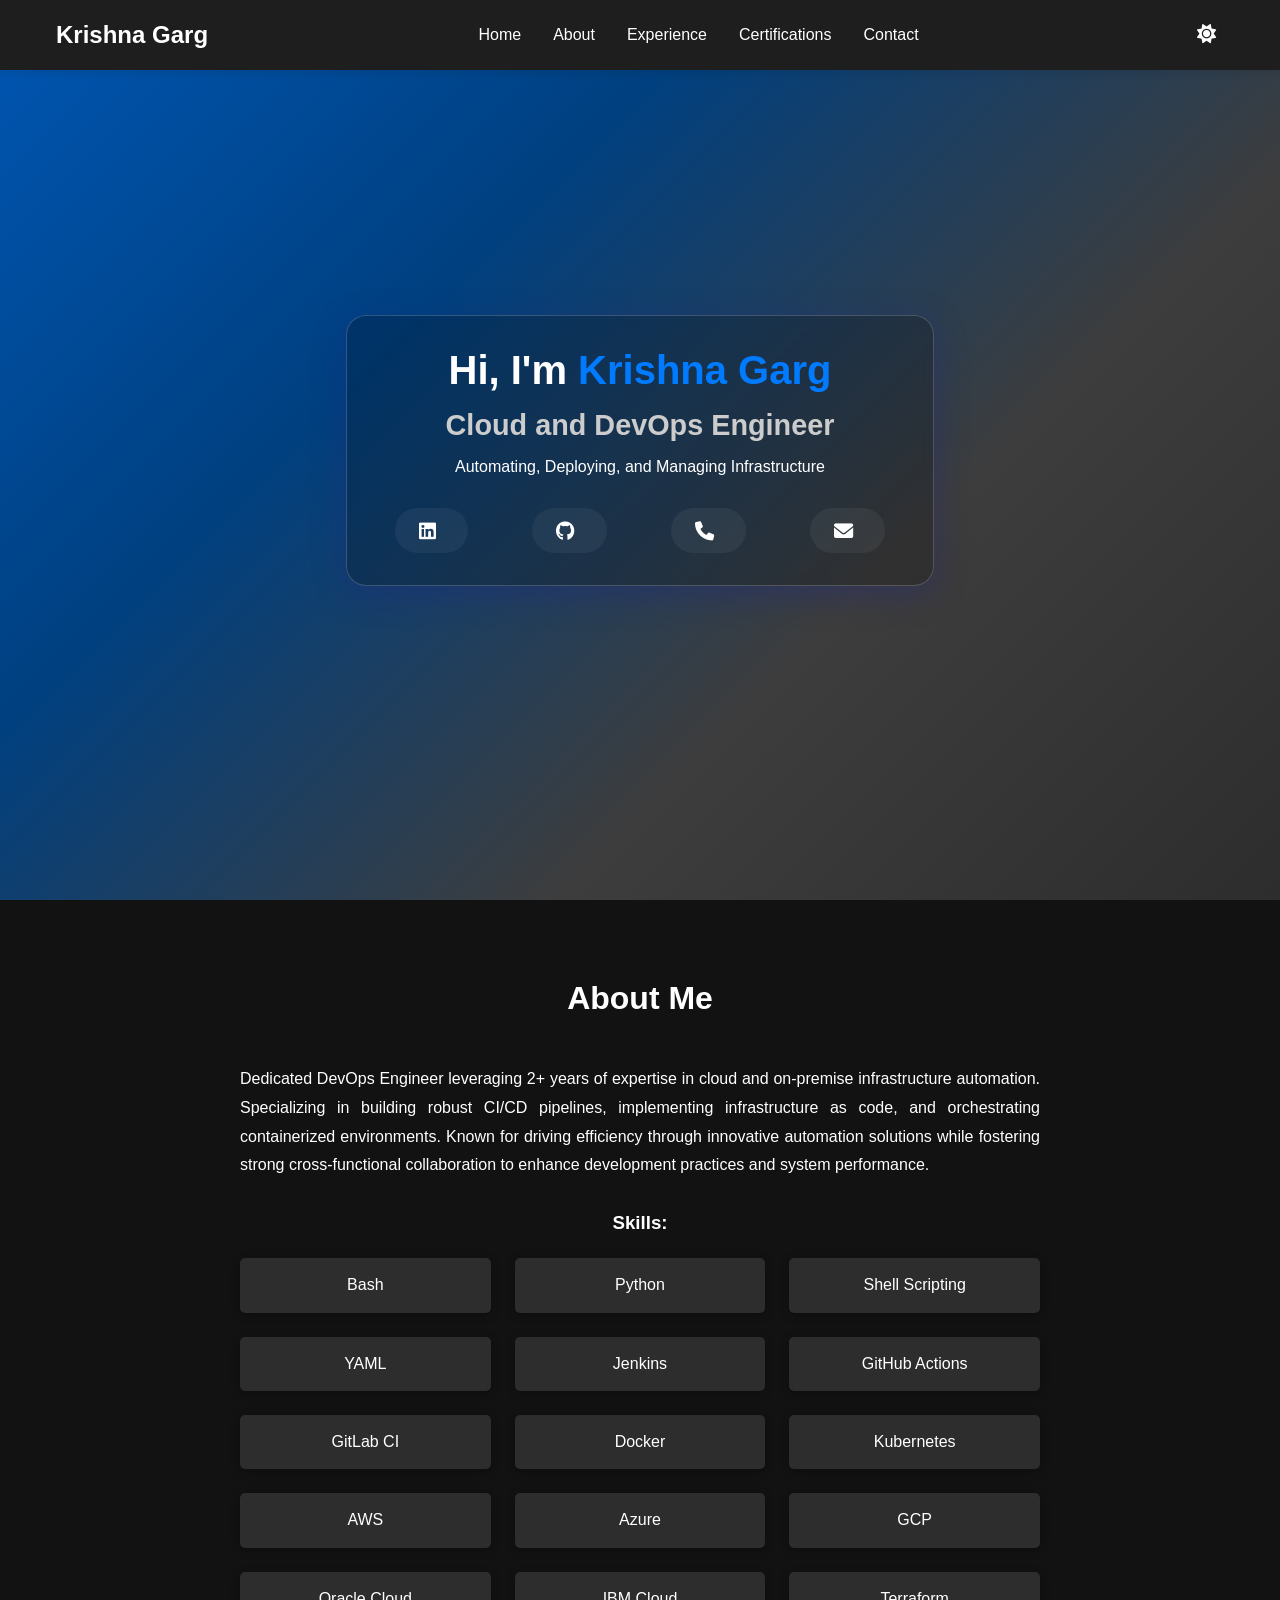
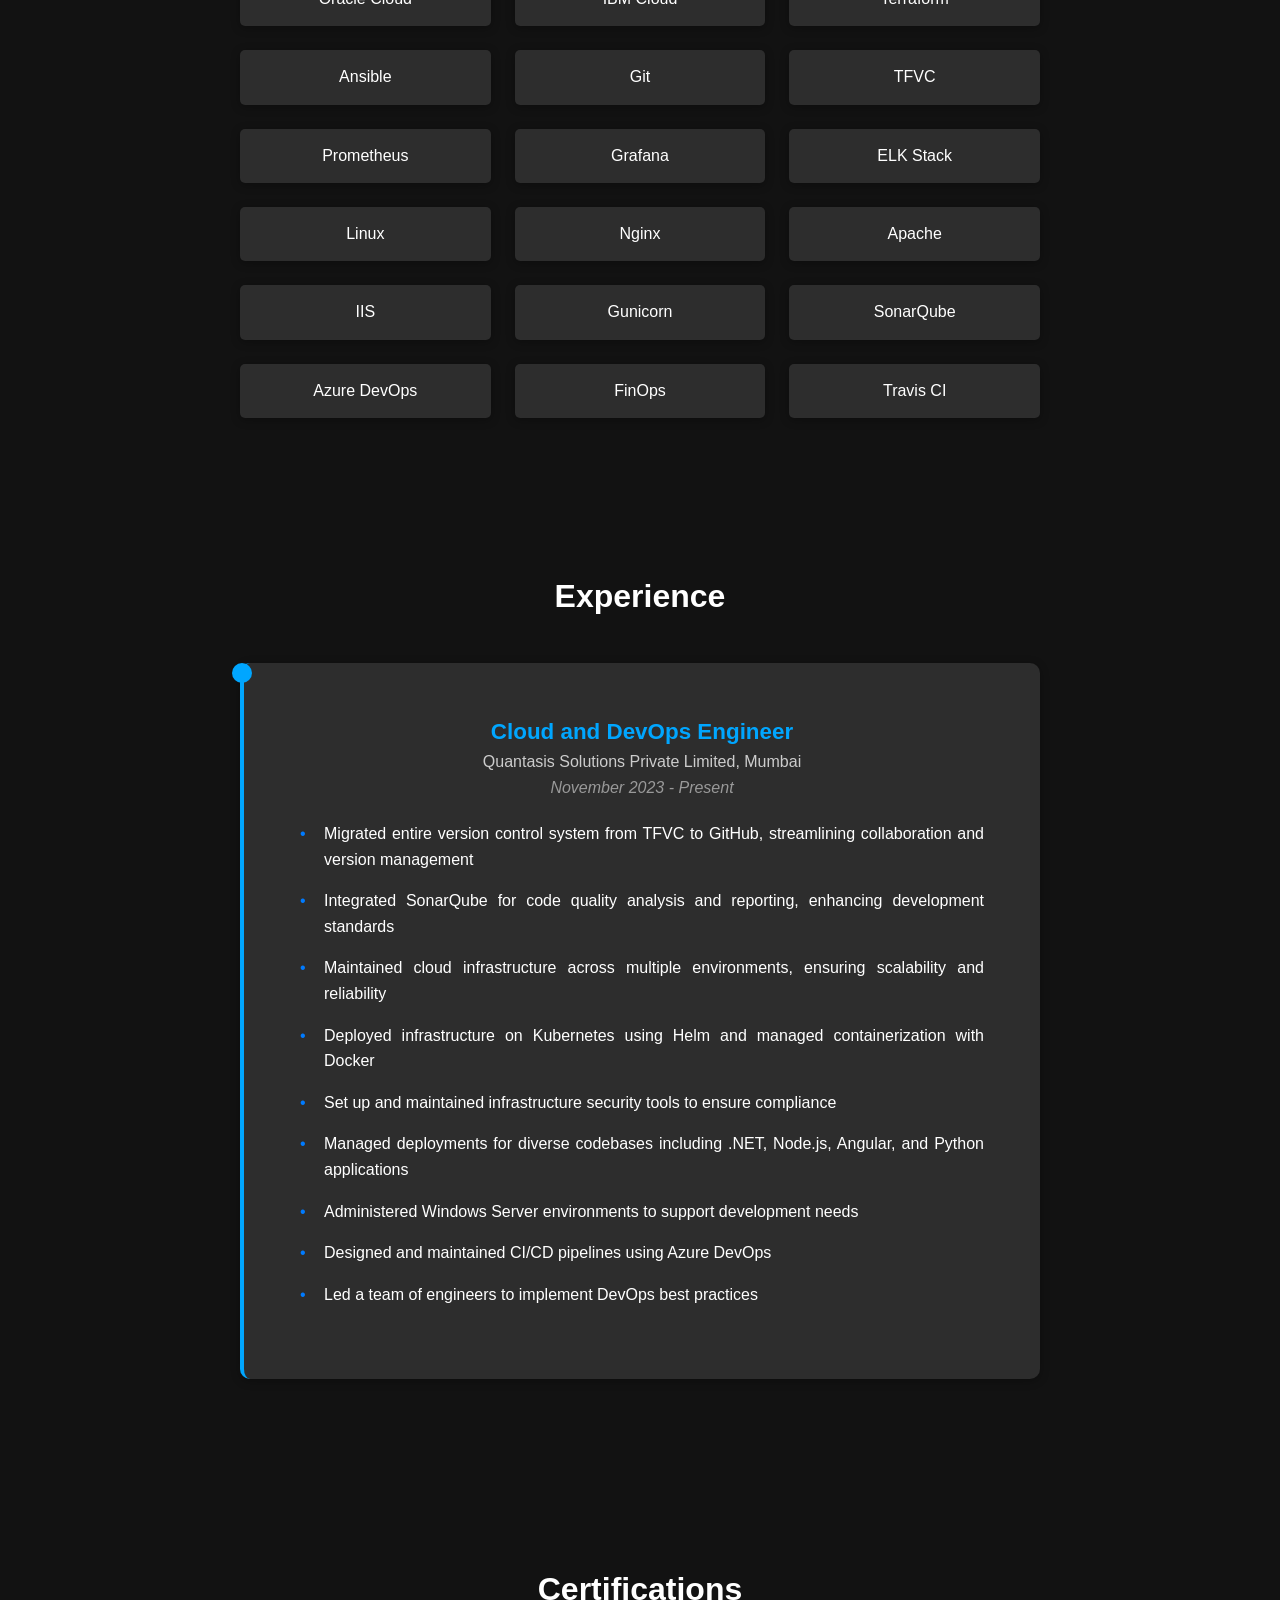
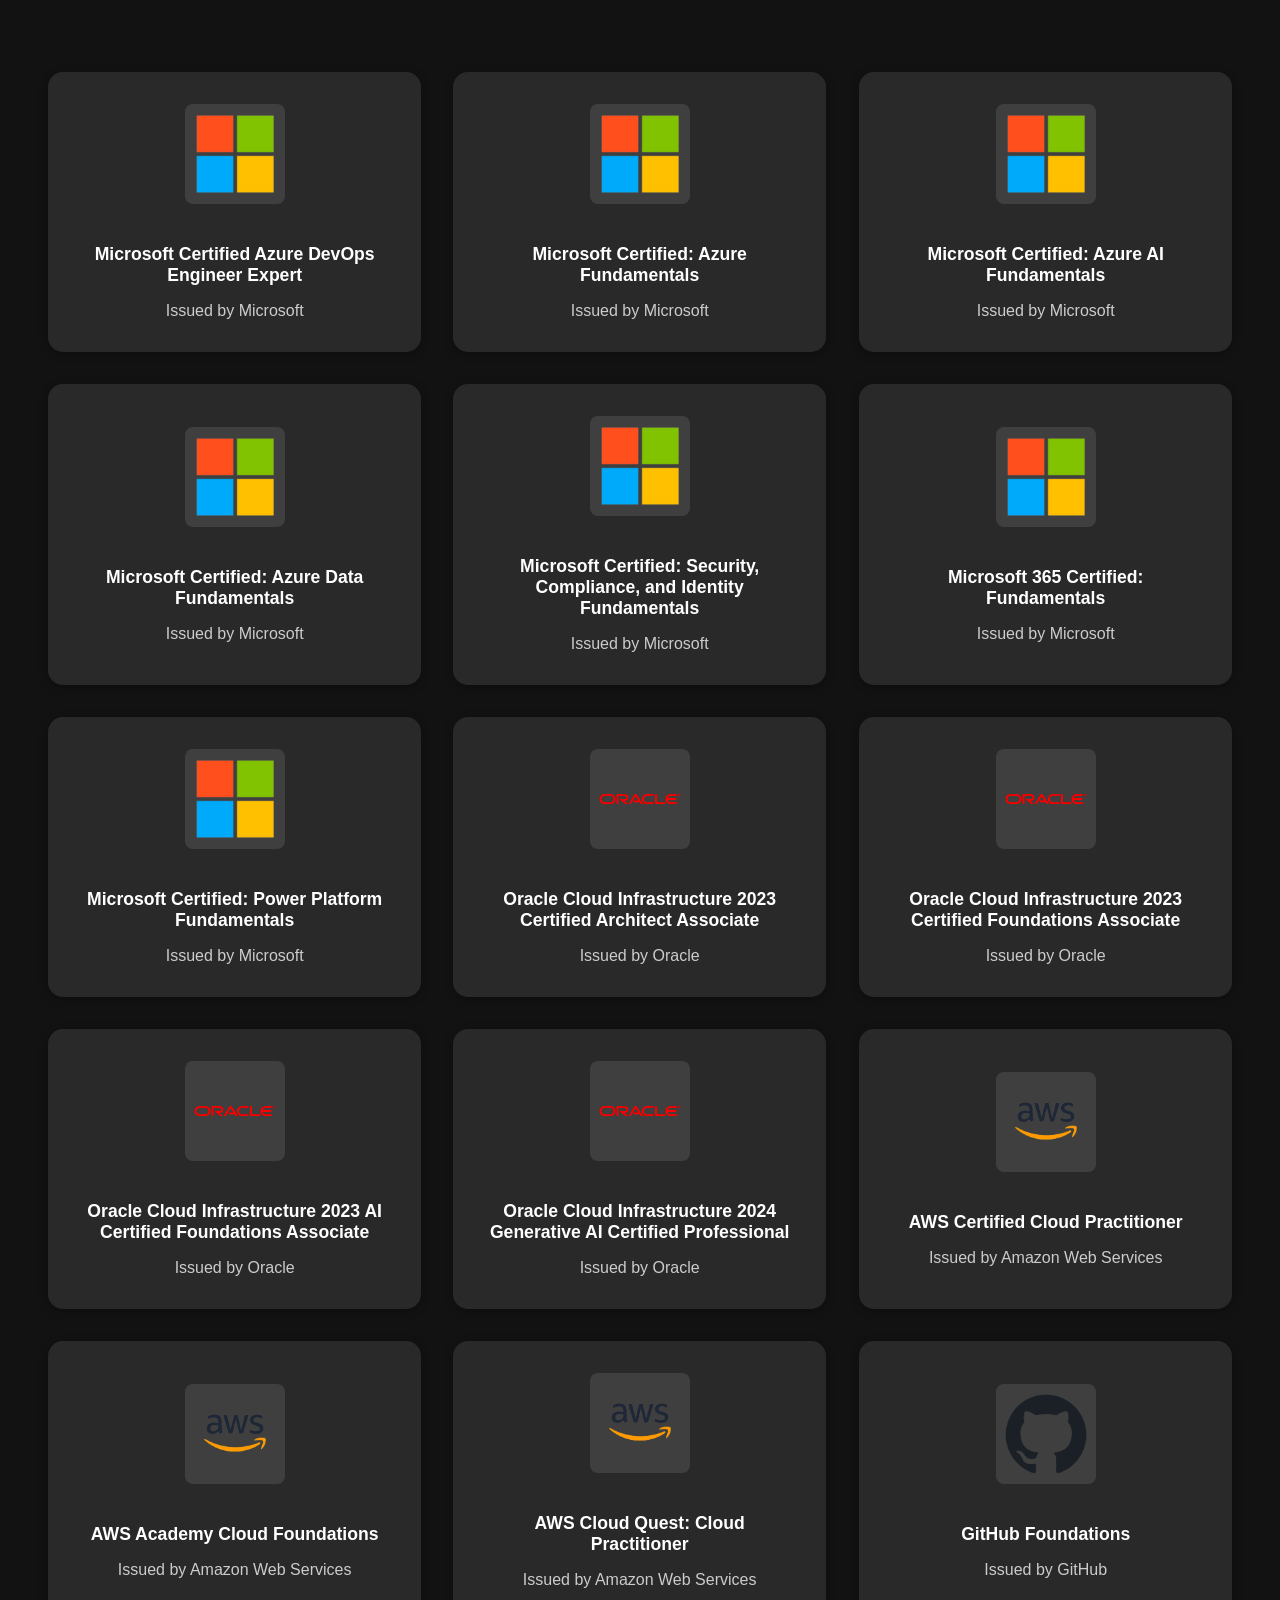
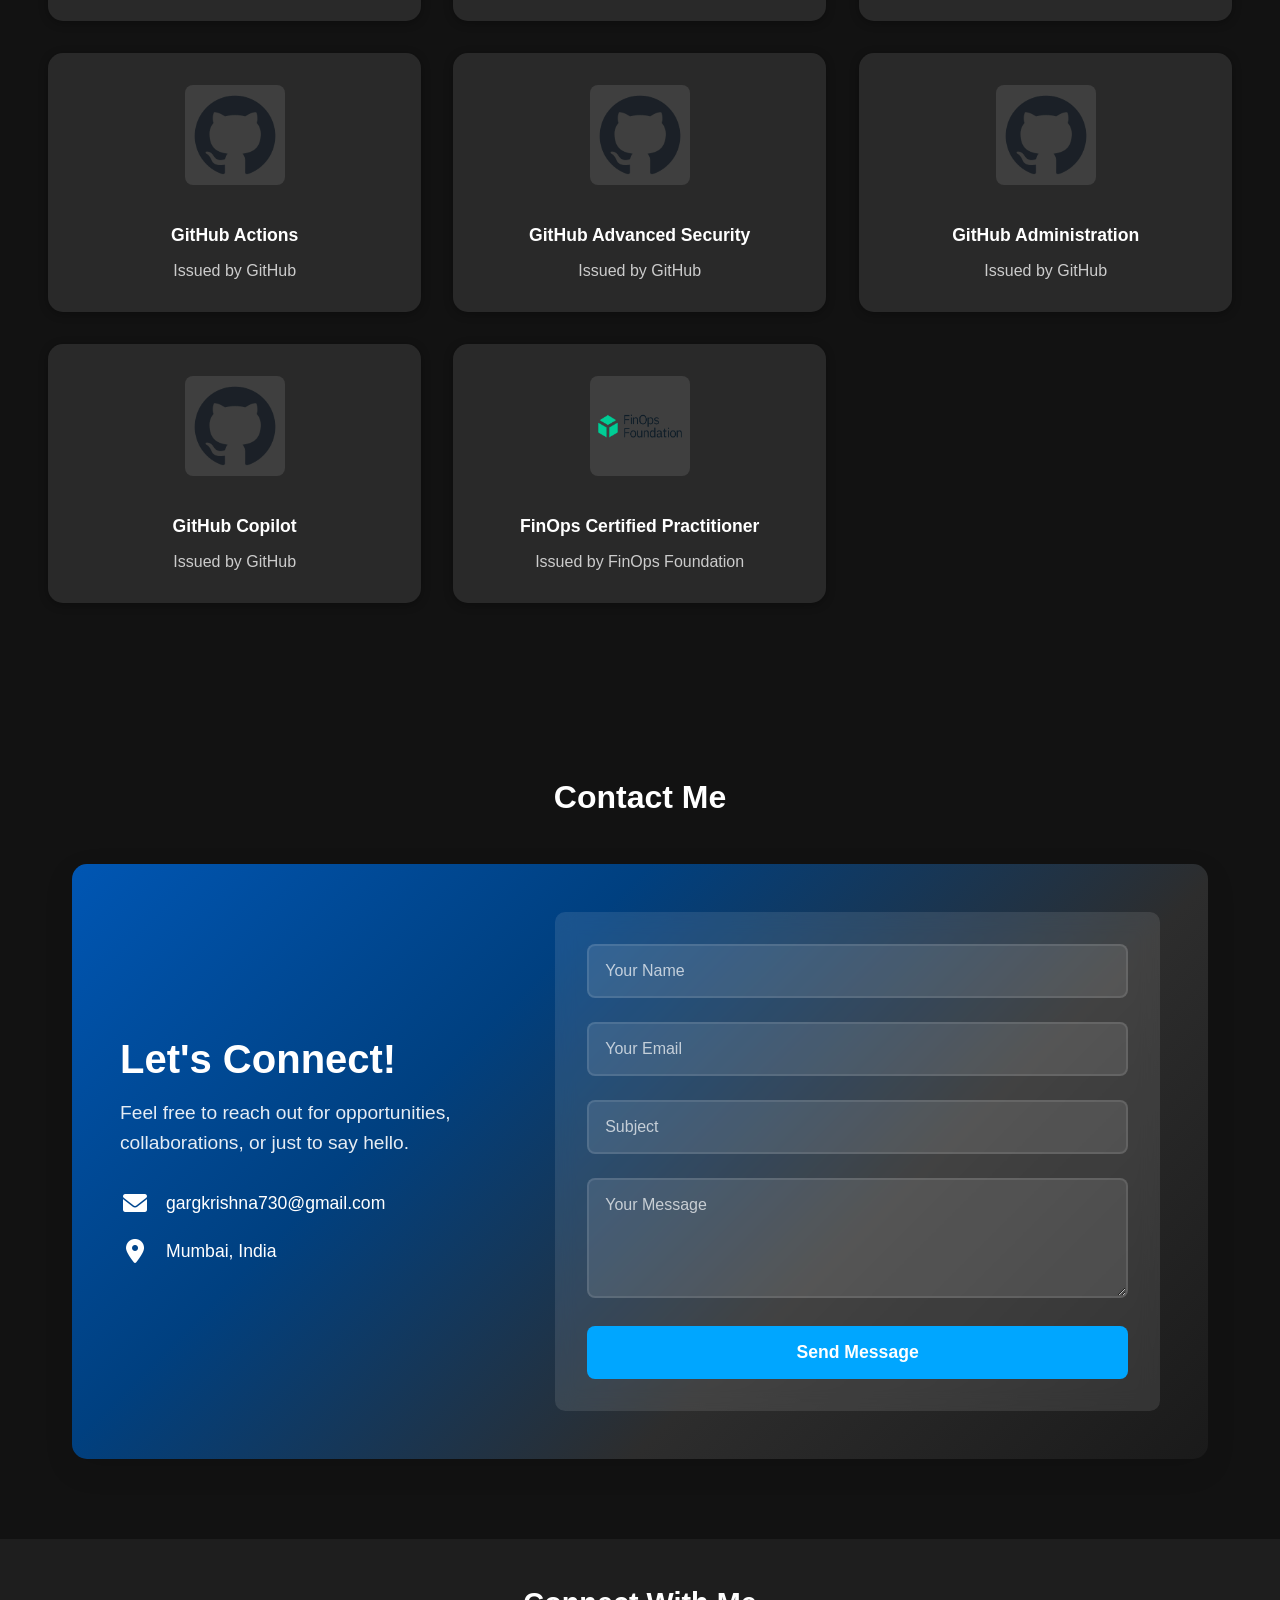
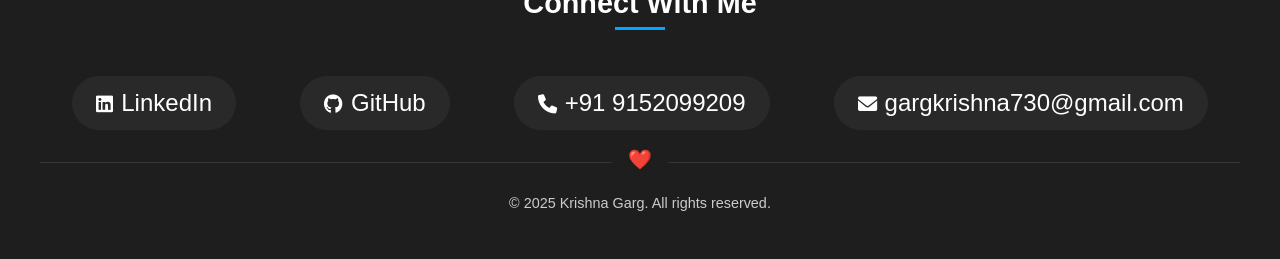
==== index.html @ 21ac375f "updating footer" ====
<!DOCTYPE html>
<html lang="en">
<head>
    <meta charset="UTF-8">
    <meta name="viewport" content="width=device-width, initial-scale=1.0">
    <title>Krishna Garg</title>
    
    <!-- Favicon -->
    <link rel="apple-touch-icon" sizes="180x180" href="./favicon/apple-touch-icon.png">
    <link rel="icon" type="image/png" sizes="32x32" href="./favicon/favicon-32x32.png">
    <link rel="icon" type="image/png" sizes="16x16" href="./favicon/favicon-16x16.png">
    <link rel="shortcut icon" type="image/x-icon" href="./favicon/favicon.ico">
    <link rel="manifest" href="./favicon/site.webmanifest">
    
    <link rel="stylesheet" href="styles.css">
    <link rel="stylesheet" href="https://cdnjs.cloudflare.com/ajax/libs/font-awesome/6.0.0/css/all.min.css">
</head>
<body>
    <div class="scroll-progress"></div>
    <!-- Navigation -->
    <nav>
        <div class="nav-content">
            <div class="logo">
                <a href="#">Krishna Garg</a>
            </div>
            <ul class="nav-links">
                <li><a href="#home">Home</a></li>
                <li><a href="#about">About</a></li>
                <li><a href="#experience">Experience</a></li>
                <li><a href="#certifications">Certifications</a></li>
                <li><a href="#contact">Contact</a></li>
            </ul>
            <div class="menu-btn">
                <i class="fas fa-bars"></i>
            </div>
            <div class="theme-switch">
                <i class="fas fa-moon"></i>
            </div>
        </div>
    </nav>

    <!-- Home Section -->
    <section id="home">
        <div class="home-content">
            <h1>Hi, I'm <span class="name">Krishna Garg</span></h1>
            <h2>Cloud and DevOps Engineer</h2>
            <p>Automating, Deploying, and Managing Infrastructure</p>
            <div class="social-links">
                <a href="https://linkedin.com/in/garg-krishna" target="_blank"><i class="fab fa-linkedin"></i></a>
                <a href="https://github.com/gargkrishna730" target="_blank"><i class="fab fa-github"></i></a>
                <a href="tel:+919152099209"><i class="fas fa-phone"></i></a>
                <a href="mailto:gargkrishna730@gmail.com"><i class="fas fa-envelope"></i></a>
            </div>
        </div>
    </section>

    <!-- About Section -->
    <section id="about">
        <h2 class="section-title">About Me</h2>
        <div class="about-content">
            <div class="about-text">
                <p class="text-justify">Dedicated DevOps Engineer leveraging 2+ years of expertise in cloud and on-premise infrastructure automation. Specializing in building robust CI/CD pipelines, implementing infrastructure as code, and orchestrating containerized environments. Known for driving efficiency through innovative automation solutions while fostering strong cross-functional collaboration to enhance development practices and system performance.</p>
                <div class="skills">
                    <h3 class="text-center">Skills:</h3>
                    <ul class="skills-list">
                        <li>Bash</li>
                        <li>Python</li>
                        <li>Shell Scripting</li>
                        <li>YAML</li>
                        <li>Jenkins</li>
                        <li>GitHub Actions</li>
                        <li>GitLab CI</li>
                        <li>Docker</li>
                        <li>Kubernetes</li>
                        <li>AWS</li>
                        <li>Azure</li>
                        <li>GCP</li>
                        <li>Oracle Cloud</li>
                        <li>IBM Cloud</li>
                        <li>Terraform</li>
                        <li>Ansible</li>
                        <li>Git</li>
                        <li>TFVC</li>
                        <li>Prometheus</li>
                        <li>Grafana</li>
                        <li>ELK Stack</li>
                        <li>Linux</li>
                        <li>Nginx</li>
                        <li>Apache</li>
                        <li>IIS</li>
                        <li>Gunicorn</li>
                        <li>SonarQube</li>
                        <li>Azure DevOps</li>
                        <li>FinOps</li>
                        <li>Travis CI</li>
                        
                    </ul>
                </div>
            </div>
        </div>
    </section>

    <!-- Experience Section -->
    <section id="experience">
        <h2 class="section-title">Experience</h2>
        <div class="timeline">
            <div class="timeline-item">
                <div class="timeline-content">
                    <h3 class="text-center">Cloud and DevOps Engineer</h3>
                    <h4 class="text-center">Quantasis Solutions Private Limited, Mumbai</h4>
                    <p class="date text-center">November 2023 - Present</p>
                    <ul class="experience-list">
                        <li>Migrated entire version control system from TFVC to GitHub, streamlining collaboration and version management</li>
                        <li>Integrated SonarQube for code quality analysis and reporting, enhancing development standards</li>
                        <li>Maintained cloud infrastructure across multiple environments, ensuring scalability and reliability</li>
                        <li>Deployed infrastructure on Kubernetes using Helm and managed containerization with Docker</li>
                        <li>Set up and maintained infrastructure security tools to ensure compliance</li>
                        <li>Managed deployments for diverse codebases including .NET, Node.js, Angular, and Python applications</li>
                        <li>Administered Windows Server environments to support development needs</li>
                        <li>Designed and maintained CI/CD pipelines using Azure DevOps</li>
                        <li>Led a team of engineers to implement DevOps best practices</li>
                    </ul>
                </div>
            </div>
        </div>
    </section>

    <!-- Certifications Section -->
    <section id="certifications">
        <h2 class="section-title">Certifications</h2>
        <div class="cert-container">
            <!-- Microsoft Certifications -->
            <a href="https://drive.google.com/file/d/1NptO0GB09qyLZYh_hKoOWxf6fplnNYNj/view?usp=sharing" target="_blank" class="cert-item">
                <img src="./images/microsoft-logo.png" alt="Microsoft Logo" class="cert-logo">
                <h3>Microsoft Certified Azure DevOps Engineer Expert</h3>
                <p>Issued by Microsoft</p>
            </a>
            <a href="https://www.credly.com/badges/77a09763-b0c9-40aa-be24-e893d8cc68aa/public_url" target="_blank" class="cert-item">
                <img src="./images/microsoft-logo.png" alt="Microsoft Logo" class="cert-logo">
                <h3>Microsoft Certified: Azure Fundamentals</h3>
                <p>Issued by Microsoft</p>
            </a>
            <a href="https://www.credly.com/badges/caaff7e7-5046-4904-a303-232dc2d4a19f/public_url" target="_blank" class="cert-item">
                <img src="./images/microsoft-logo.png" alt="Microsoft Logo" class="cert-logo">
                <h3>Microsoft Certified: Azure AI Fundamentals</h3>
                <p>Issued by Microsoft</p>
            </a>
            <a href="https://www.credly.com/badges/be298883-9ad0-4e0f-b269-a9f54c9c3e36/public_url" target="_blank" class="cert-item">
                <img src="./images/microsoft-logo.png" alt="Microsoft Logo" class="cert-logo">
                <h3>Microsoft Certified: Azure Data Fundamentals</h3>
                <p>Issued by Microsoft</p>
            </a>
            <a href="https://www.credly.com/badges/85f77256-5e71-4823-86b1-52a05abaa6aa/public_url" target="_blank" class="cert-item">
                <img src="./images/microsoft-logo.png" alt="Microsoft Logo" class="cert-logo">
                <h3>Microsoft Certified: Security, Compliance, and Identity Fundamentals</h3>
                <p>Issued by Microsoft</p>
            </a>
            <a href="https://www.credly.com/badges/6822f07f-a56e-4c41-accb-53318468a6d2/public_url" target="_blank" class="cert-item">
                <img src="./images/microsoft-logo.png" alt="Microsoft Logo" class="cert-logo">
                <h3>Microsoft 365 Certified: Fundamentals</h3>
                <p>Issued by Microsoft</p>
            </a>
            <a href="https://learn.microsoft.com/api/credentials/share/en-us/KrishnaGarg-3969/7DA53710687A965D?sharingId=4748350FB407C6F5" target="_blank" class="cert-item">
                <img src="./images/microsoft-logo.png" alt="Microsoft Logo" class="cert-logo">
                <h3>Microsoft Certified: Power Platform Fundamentals</h3>
                <p>Issued by Microsoft</p>
            </a>

            <!-- Oracle Certifications -->
            <a href="https://catalog-education.oracle.com/ords/certview/sharebadge?id=64135B3984A7307D8586A3094D31B0E7AAA00054790B3A39A479245489781888" target="_blank" class="cert-item">
                <img src="./images/oracle-logo.png" alt="Oracle Logo" class="cert-logo">
                <h3>Oracle Cloud Infrastructure 2023 Certified Architect Associate</h3>
                <p>Issued by Oracle</p>
            </a>
            <a href="hhttps://catalog-education.oracle.com/ords/certview/sharebadge?id=AF6B06DE6E701CF33187C1D41175995D91FB3B925B7D7A7716AA8984DF4DB11A" target="_blank" class="cert-item">
                <img src="./images/oracle-logo.png" alt="Oracle Logo" class="cert-logo">
                <h3>Oracle Cloud Infrastructure 2023 Certified Foundations Associate</h3>
                <p>Issued by Oracle</p>
            </a>
            <a href="https://catalog-education.oracle.com/ords/certview/sharebadge?id=44D43A8986CFE07D5258C830AC1A25105C4EE41C20478E701E663D3F2AF7386F" target="_blank" class="cert-item">
                <img src="./images/oracle-logo.png" alt="Oracle Logo" class="cert-logo">
                <h3>Oracle Cloud Infrastructure 2023 AI Certified Foundations Associate</h3>
                <p>Issued by Oracle</p>
            </a>
            <a href="https://catalog-education.oracle.com/ords/certview/sharebadge?id=64135B3984A7307D8586A3094D31B0E7671990878998E537F6ED24957E8386F7" target="_blank" class="cert-item">
                <img src="./images/oracle-logo.png" alt="Oracle Logo" class="cert-logo">
                <h3>Oracle Cloud Infrastructure 2024 Generative AI Certified Professional</h3>
                <p>Issued by Oracle</p>
            </a>

            <!-- AWS Certifications -->
            <a href="https://www.credly.com/badges/096d8c4e-bb64-4f73-a80b-c9ae162f3c6c/public_url" target="_blank" class="cert-item">
                <img src="./images/aws-logo.png" alt="AWS Logo" class="cert-logo">
                <h3>AWS Certified Cloud Practitioner</h3>
                <p>Issued by Amazon Web Services</p>
            </a>
            <a href="https://www.credly.com/badges/8b91273c-3a26-4505-b77b-71aa980fd67c/public_url" target="_blank" class="cert-item">
                <img src="./images/aws-logo.png" alt="AWS Logo" class="cert-logo">
                <h3>AWS Academy Cloud Foundations</h3>
                <p>Issued by Amazon Web Services</p>
            </a>
            <a href="https://www.credly.com/badges/bf63a349-8ca6-44eb-bd2a-3c6334864e8a/public_url" target="_blank" class="cert-item">
                <img src="./images/aws-logo.png" alt="AWS Logo" class="cert-logo">
                <h3>AWS Cloud Quest: Cloud Practitioner</h3>
                <p>Issued by Amazon Web Services</p>
            </a>

            <!-- GitHub Certifications -->
            <a href="https://www.credly.com/badges/a3770298-fdc1-4658-af0e-76322027ee7e/public_url" target="_blank" class="cert-item">
                <img src="./images/github-logo.png" alt="GitHub Logo" class="cert-logo">
                <h3>GitHub Foundations</h3>
                <p>Issued by GitHub</p>
            </a>
            <a href="https://www.credly.com/badges/eb55ed3e-ce23-4b08-8880-0e378a79d1ad/public_url" target="_blank" class="cert-item">
                <img src="./images/github-logo.png" alt="GitHub Logo" class="cert-logo">
                <h3>GitHub Actions</h3>
                <p>Issued by GitHub</p>
            </a>
            <a href="https://www.credly.com/badges/c8a07594-e579-4fe0-9761-aa0c34c0a298/public_url" target="_blank" class="cert-item">
                <img src="./images/github-logo.png" alt="GitHub Logo" class="cert-logo">
                <h3>GitHub Advanced Security</h3>
                <p>Issued by GitHub</p>
            </a>
            <a href="https://www.credly.com/badges/0e69fcc5-59eb-406f-96a9-2c9e663ce104/public_url" target="_blank" class="cert-item">
                <img src="./images/github-logo.png" alt="GitHub Logo" class="cert-logo">
                <h3>GitHub Administration</h3>
                <p>Issued by GitHub</p>
            </a>
            <a href="https://www.credly.com/badges/5965937e-188b-4929-8658-6fb6f6daabb7/public_url" target="_blank" class="cert-item">
                <img src="./images/github-logo.png" alt="GitHub Logo" class="cert-logo">
                <h3>GitHub Copilot</h3>
                <p>Issued by GitHub</p>
            </a>

            <!-- FinOps Certification -->
            <a href="https://www.credly.com/badges/f1438f6b-9e35-4321-af5e-00a8997a03ed/public_url" target="_blank" class="cert-item">
                <img src="./images/finops-logo.png" alt="FinOps Logo" class="cert-logo">
                <h3>FinOps Certified Practitioner</h3>
                <p>Issued by FinOps Foundation</p>
            </a>
        </div>
    </section>

    <!-- Contact Section -->
    <section id="contact">
        <h2 class="section-title">Contact Me</h2>
        <div class="contact-container">
            <div class="contact-content">
                <div class="contact-info">
                    <h2>Let's Connect!</h2>
                    <p>Feel free to reach out for opportunities, collaborations, or just to say hello.</p>
                    <div class="contact-details">
                        <div class="contact-item">
                            <i class="fas fa-envelope"></i>
                            <a href="mailto:gargkrishna730@gmail.com">gargkrishna730@gmail.com</a>
                        </div>
                        <div class="contact-item">
                            <i class="fas fa-map-marker-alt"></i>
                            <a href="https://www.google.com/maps/place/Mumbai,+Maharashtra" target="_blank">Mumbai, India</a>
                        </div>
                    </div>
                </div>
                <form class="contact-form" action="https://formsubmit.co/gargkrishna730@gmail.com" method="POST">
                    <div class="form-group">
                        <input type="text" name="name" placeholder="Your Name" required>
                    </div>
                    <div class="form-group">
                        <input type="email" name="email" placeholder="Your Email" required>
                    </div>
                    <div class="form-group">
                        <input type="text" name="subject" placeholder="Subject" required>
                    </div>
                    <div class="form-group">
                        <textarea name="message" placeholder="Your Message" required></textarea>
                    </div>
                    <button type="submit" class="submit-btn">Send Message</button>
                </form>
            </div>
        </div>
    </section>

    <footer>
        <div class="footer-content">
            <div class="footer-social">
                <h3>Connect With Me</h3>
                <div class="social-links">
                    <a href="https://linkedin.com/in/garg-krishna" target="_blank"><i class="fab fa-linkedin"></i> LinkedIn</a>
                    <a href="https://github.com/gargkrishna730" target="_blank"><i class="fab fa-github"></i> GitHub</a>
                    <a href="tel:+919152099209"><i class="fas fa-phone"></i> +91 9152099209</a>
                    <a href="mailto:gargkrishna730@gmail.com"><i class="fas fa-envelope"></i> gargkrishna730@gmail.com</a>
                </div>
            </div>
            <p class="copyright">&copy; 2025 Krishna Garg. All rights reserved.</p>
        </div>
    </footer>

    <script src="script.js"></script>
</body>
</html>
---- styles.css ----
/* General Styles */
* {
    margin: 0;
    padding: 0;
    box-sizing: border-box;
    font-family: 'Arial', sans-serif;
    transition: background-color 0.3s ease, color 0.3s ease;
}

html {
    scroll-behavior: smooth;
}

body {
    background-color: var(--bg-primary);
    color: var(--text-primary);
    transition: var(--transition);
}

/* Navigation */
nav {
    position: fixed;
    width: 100%;
    background: var(--bg-secondary);
    box-shadow: 0 2px 10px rgba(0, 0, 0, 0.1);
    z-index: 999;
}

.nav-content {
    max-width: 1200px;
    margin: auto;
    padding: 1rem;
    display: flex;
    align-items: center;
    justify-content: space-between;
}

.logo a {
    font-size: 1.5rem;
    text-decoration: none;
    color: var(--text-primary);
    font-weight: bold;
}

.nav-links {
    display: flex;
    list-style: none;
}

.nav-links li a {
    text-decoration: none;
    color: var(--text-primary);
    padding: 0.5rem 1rem;
    transition: color 0.3s;
}

.nav-links li a:hover {
    color: #007bff;
}

.menu-btn {
    display: none;
    cursor: pointer;
    font-size: 1.5rem;
    margin-left: auto;
    margin-right: 1rem;
    color: var(--text-primary);
}

/* Home Section */
#home {
    height: 100vh;
    display: flex;
    align-items: center;
    justify-content: center;
    text-align: center;
    padding: 2rem;
    background: var(--gradient-1);
    background-size: 400% 400%;
    animation: gradientBG 15s ease infinite;
    position: relative;
}

.home-content {
    backdrop-filter: blur(5px);
    padding: 2rem;
    border-radius: 20px;
    background: rgba(255, 255, 255, 0.1);
    box-shadow: 0 8px 32px 0 rgba(31, 38, 135, 0.37);
    border: 1px solid rgba(255, 255, 255, 0.18);
}

.home-content h1 {
    font-size: 2.5rem;
    margin-bottom: 1rem;
}

.name {
    color: #007bff;
}

.home-content h2 {
    font-size: 1.8rem;
    margin-bottom: 1rem;
    color: #666;
}

.social-links {
    margin-top: 2rem;
}

.social-links a {
    color: #333;
    font-size: 1.5rem;
    margin: 0 1rem;
    transition: color 0.3s;
}

.social-links a:hover {
    color: #007bff;
}

/* Section Styles */
section {
    padding: 5rem 2rem;
}

.section-title {
    text-align: center;
    font-size: 2rem;
    margin-bottom: 3rem;
    color: #333;
}

/* About Section */
.about-content {
    max-width: 800px;
    margin: auto;
}

.about-text p {
    text-align: justify;
    line-height: 1.8;
    margin-bottom: 2rem;
}

.skills ul {
    list-style: none;
    display: grid;
    grid-template-columns: repeat(auto-fit, minmax(250px, 1fr));
    gap: 1.5rem;
    margin-top: 1.5rem;
}

.skills li {
    background: var(--card-bg);
    padding: 1rem;
    border-radius: 5px;
    box-shadow: 0 2px 10px var(--card-shadow);
    text-align: center;
    line-height: 1.4;
    position: relative;
    overflow: hidden;
    transition: all 0.3s ease;
    color: var(--text-primary);
}

.skills li:before {
    content: '';
    position: absolute;
    top: 0;
    left: -100%;
    width: 100%;
    height: 100%;
    background: linear-gradient(
        120deg,
        transparent,
        rgba(255, 255, 255, 0.6),
        transparent
    );
    transition: 0.5s;
}

.skills li:hover:before {
    left: 100%;
}

.skills li:hover {
    transform: translateY(-5px) scale(1.05);
    background: linear-gradient(135deg, #f5f7fa 0%, #c3cfe2 100%);
}

/* Experience Section */
.timeline {
    max-width: 800px;
    margin: auto;
}

.timeline-item {
    background: var(--card-bg);
    padding: 2rem;
    border-radius: 10px;
    margin-bottom: 2rem;
    box-shadow: 0 2px 10px var(--card-shadow);
    border-left: 4px solid #007bff;
    position: relative;
}

.timeline-item:before {
    content: '';
    position: absolute;
    left: -12px;
    top: 0;
    width: 20px;
    height: 20px;
    border-radius: 50%;
    background: #007bff;
    animation: pulse 2s infinite;
}

.timeline-content {
    padding: 1.5rem;
}

.timeline-content h3 {
    color: var(--accent-color);
    margin-bottom: 0.5rem;
    font-size: 1.4rem;
}

.timeline-content h4 {
    color: var(--text-secondary);
    margin-bottom: 0.5rem;
    font-weight: normal;
}

.timeline-content .date {
    color: #888;
    margin-bottom: 1.5rem;
    font-style: italic;
}

.timeline-content ul {
    list-style: none;
    padding-left: 0;
}

.timeline-content li {
    margin-bottom: 1rem;
    padding-left: 1.5rem;
    position: relative;
    text-align: justify;
    line-height: 1.6;
}

.timeline-content li:before {
    content: "•";
    position: absolute;
    left: 0;
    color: #007bff;
}

/* Certifications Section */
.cert-container {
    display: grid;
    grid-template-columns: repeat(auto-fit, minmax(320px, 1fr));
    gap: 2rem;
    padding: 1rem;
    max-width: 1400px;
    margin: 0 auto;
}

.cert-item {
    background: var(--card-bg);
    padding: 2rem;
    border-radius: 15px;
    text-align: center;
    box-shadow: 0 2px 10px var(--card-shadow);
    transition: transform 0.3s, box-shadow 0.3s;
    height: 100%;
    display: flex;
    flex-direction: column;
    align-items: center;
    justify-content: center;
    gap: 1rem;
    text-decoration: none;
}

.cert-item i {
    font-size: 2.5rem;
    color: var(--accent-color);
    margin-bottom: 1rem;
}

.cert-item h3 {
    color: var(--text-primary);
    text-align: center;
    font-size: 1.1rem;
    margin: 0;
    text-decoration: none;
}

.cert-item p {
    color: var(--text-secondary);
    text-align: center;
    margin: 0;
    text-decoration: none;
}

/* Footer */
footer {
    background: var(--bg-secondary);
    padding: 3rem 1rem;
    position: relative;
    overflow: hidden;
}

.footer-content {
    max-width: 1200px;
    margin: 0 auto;
    text-align: center;
}

.footer-social {
    margin-bottom: 2rem;
}

.footer-social h3 {
    font-size: 1.8rem;
    margin-bottom: 1.5rem;
    color: var(--text-primary);
    position: relative;
    display: inline-block;
}

.footer-social h3:after {
    content: '';
    position: absolute;
    bottom: -10px;
    left: 50%;
    transform: translateX(-50%);
    width: 50px;
    height: 3px;
    background: var(--accent-color);
    transition: width 0.3s ease;
}

.footer-social:hover h3:after {
    width: 100px;
}

.social-links {
    display: flex;
    justify-content: center;
    gap: 2rem;
    flex-wrap: wrap;
}

.social-links a {
    display: flex;
    align-items: center;
    padding: 0.8rem 1.5rem;
    background: rgba(0, 123, 255, 0.1);
    border-radius: 30px;
    text-decoration: none;
    color: var(--text-primary);
    transition: all 0.3s ease;
    position: relative;
    overflow: hidden;
}

.social-links a i {
    margin-right: 8px;
    font-size: 1.2rem;
}

.social-links a:before {
    content: '';
    position: absolute;
    top: 0;
    left: -100%;
    width: 100%;
    height: 100%;
    background: linear-gradient(
        120deg,
        transparent,
        rgba(255, 255, 255, 0.2),
        transparent
    );
    transition: 0.5s;
}

.social-links a:hover:before {
    left: 100%;
}

.social-links a:hover {
    background: var(--accent-color);
    color: white;
    transform: translateY(-3px);
    box-shadow: 0 5px 15px rgba(0, 123, 255, 0.3);
}

.copyright {
    margin-top: 2rem;
    padding-top: 2rem;
    border-top: 1px solid rgba(255, 255, 255, 0.1);
    color: var(--text-secondary);
    font-size: 0.9rem;
    position: relative;
}

.copyright:before {
    content: '❤️';
    position: absolute;
    top: -15px;
    left: 50%;
    transform: translateX(-50%);
    background: var(--bg-secondary);
    padding: 0 1rem;
    font-size: 1.2rem;
    animation: pulse 2s infinite;
}

/* Pulse Animation */
@keyframes pulse {
    0% {
        transform: translateX(-50%) scale(1);
    }
    50% {
        transform: translateX(-50%) scale(1.1);
    }
    100% {
        transform: translateX(-50%) scale(1);
    }
}

/* Mobile Responsive Adjustments */
@media screen and (max-width: 768px) {
    .social-links {
        gap: 1rem;
    }

    .social-links a {
        padding: 0.6rem 1rem;
        font-size: 0.9rem;
    }

    .footer-social h3 {
        font-size: 1.5rem;
    }

    .copyright {
        font-size: 0.8rem;
    }
}

/* Dark Theme Specific Styles */
[data-theme="dark"] .social-links a {
    background: rgba(255, 255, 255, 0.05);
}

[data-theme="dark"] .social-links a:hover {
    background: var(--accent-color);
}

[data-theme="dark"] .footer-social h3:after {
    background: var(--accent-color);
}

/* Contact Section Styles */
.contact-container {
    max-width: 1200px;
    margin: 0 auto;
    padding: 0 2rem;
}

.contact-content {
    background: var(--gradient-2);
    background-size: 400% 400%;
    animation: gradientBG 15s ease infinite;
    border-radius: 15px;
    padding: 3rem;
    color: white;
    box-shadow: 0 10px 30px rgba(0, 0, 0, 0.1);
    display: grid;
    grid-template-columns: 1fr 1.5fr;
    gap: 2rem;
    align-items: center;
}

.contact-info {
    text-align: left;
}

.contact-info h2 {
    font-size: 2.5rem;
    margin-bottom: 1rem;
    color: white;
}

.contact-info p {
    font-size: 1.2rem;
    margin-bottom: 2rem;
    color: rgba(255, 255, 255, 0.9);
    line-height: 1.6;
}

.contact-details {
    margin-top: 2rem;
}

.contact-item {
    display: flex;
    align-items: center;
    margin-bottom: 1.5rem;
    gap: 1rem;
}

.contact-item i {
    font-size: 1.5rem;
    color: white;
    min-width: 30px;
    text-align: center;
}

.contact-item a {
    font-size: 1.1rem;
    color: white;
    text-decoration: none;
    transition: all 0.3s ease;
}

.contact-item a:hover {
    color: rgba(255, 255, 255, 0.8);
    text-decoration: underline;
}

.contact-item p {
    display: none;
}

/* Contact Form Styles */
.contact-form {
    background: rgba(255, 255, 255, 0.1);
    padding: 2rem;
    border-radius: 10px;
    backdrop-filter: blur(10px);
}

.form-group {
    margin-bottom: 1.5rem;
}

.form-group input,
.form-group textarea {
    width: 100%;
    padding: 1rem;
    border: 2px solid rgba(255, 255, 255, 0.1);
    border-radius: 8px;
    background: rgba(255, 255, 255, 0.1);
    color: white;
    font-size: 1rem;
    transition: all 0.3s ease;
}

.form-group input::placeholder,
.form-group textarea::placeholder {
    color: rgba(255, 255, 255, 0.7);
}

.form-group input:focus,
.form-group textarea:focus {
    outline: none;
    border-color: rgba(255, 255, 255, 0.5);
    background: rgba(255, 255, 255, 0.15);
}

.form-group textarea {
    height: 120px;
    resize: vertical;
}

.submit-btn {
    width: 100%;
    padding: 1rem;
    border: none;
    border-radius: 8px;
    background: rgba(255, 255, 255, 0.9);
    color: #007bff;
    font-size: 1.1rem;
    font-weight: bold;
    cursor: pointer;
    transition: all 0.3s ease;
}

.submit-btn:hover {
    background: white;
    transform: translateY(-2px);
}

/* Mobile Responsive Adjustments */
@media screen and (max-width: 768px) {
    .contact-content {
        grid-template-columns: 1fr;
        gap: 2rem;
        padding: 2rem 1rem;
    }

    .contact-info {
        text-align: center;
    }

    .contact-info h2 {
        font-size: 1.8rem;
    }

    .contact-info p {
        font-size: 1rem;
    }

    .contact-item {
        justify-content: center;
        margin-bottom: 1rem;
    }

    .contact-item i {
        font-size: 1.3rem;
        min-width: 25px;
    }

    .contact-item a {
        font-size: 1rem;
    }

    .contact-form {
        width: 100%;
        max-width: 100%;
    }

    .form-group {
        margin-bottom: 1rem;
    }

    .form-group input,
    .form-group textarea {
        padding: 0.8rem;
        font-size: 16px; /* Prevents zoom on iOS */
    }

    .submit-btn {
        padding: 0.8rem;
        font-size: 1rem;
    }

    .cert-container {
        grid-template-columns: 1fr;
        padding: 1rem 0.5rem;
        gap: 1.5rem;
    }

    .cert-item {
        padding: 1.5rem;
    }

    .cert-item h3 {
        font-size: 1.1rem;
    }

    .cert-item i {
        font-size: 2rem;
    }
}

/* Extra Small Devices */
@media screen and (max-width: 480px) {
    .contact-content {
        padding: 1.5rem 1rem;
    }

    .contact-info h2 {
        font-size: 1.8rem;
    }

    .contact-info p {
        font-size: 1rem;
    }

    .submit-btn {
        padding: 0.8rem;
        font-size: 1rem;
    }

    .cert-item h3 {
        font-size: 1rem;
    }
}

/* Responsive Design */
@media (max-width: 768px) {
    .nav-links {
        display: none;
    }

    .menu-btn {
        display: block;
    }

    .nav-links.active {
        display: flex;
        flex-direction: column;
        position: absolute;
        top: 100%;
        left: 0;
        right: 0;
        background: #fff;
        padding: 1rem;
    }

    .home-content h1 {
        font-size: 2rem;
    }

    .home-content h2 {
        font-size: 1.5rem;
    }

    .cert-container {
        grid-template-columns: repeat(auto-fit, minmax(250px, 1fr));
    }
    
    .cert-item h3 {
        font-size: 1rem;
    }

    .skills ul {
        grid-template-columns: 1fr;
    }
    
    .timeline-content {
        padding: 1.2rem;
    }

    .timeline-content h3 {
        font-size: 1.2rem;
    }

    .timeline-content h4 {
        font-size: 1rem;
    }

    .timeline-content .date {
        font-size: 0.9rem;
    }

    .timeline-content li {
        font-size: 0.95rem;
        padding-left: 1.2rem;
        margin-bottom: 0.8rem;
    }

    .contact-content {
        grid-template-columns: 1fr;
    }
    
    .contact-info {
        text-align: center;
    }
    
    .contact-item {
        justify-content: center;
    }

    footer .social-links {
        flex-direction: column;
        align-items: center;
        gap: 0.8rem;
    }
    
    footer .social-links a {
        width: 80%;
        justify-content: center;
        padding: 0.8rem;
    }

    .copyright {
        font-size: 0.8rem;
    }

    /* Navigation mobile improvements */
    .nav-content {
        padding: 0.8rem;
    }

    .logo a {
        font-size: 1.3rem;
    }

    .nav-links.active {
        padding: 0.8rem;
    }

    .nav-links.active li {
        margin: 0.5rem 0;
    }

    /* Section titles mobile */
    .section-title {
        font-size: 1.8rem;
        margin-bottom: 2rem;
    }
}

/* Additional mobile optimizations for very small screens */
@media screen and (max-width: 380px) {
    .home-content h1 {
        font-size: 1.5rem;
    }

    .home-content h2 {
        font-size: 1.1rem;
    }

    .skills-list {
        grid-template-columns: 1fr;
    }

    .cert-item h3 {
        font-size: 0.9rem;
    }
}

/* Scroll Progress Indicator */
.scroll-progress {
    position: fixed;
    top: 0;
    left: 0;
    width: 100%;
    height: 3px;
    background: linear-gradient(to right, #007bff, #00ff88);
    transform-origin: 0 50%;
    transform: scaleX(0);
    transition: transform 0.2s ease;
    z-index: 1000;
}

/* Add these animation keyframes at the top of your CSS file */
@keyframes fadeInUp {
    from {
        opacity: 0;
        transform: translateY(20px);
    }
    to {
        opacity: 1;
        transform: translateY(0);
    }
}

@keyframes slideInLeft {
    from {
        opacity: 0;
        transform: translateX(-30px);
    }
    to {
        opacity: 1;
        transform: translateX(0);
    }
}

@keyframes scaleIn {
    from {
        opacity: 0;
        transform: scale(0.9);
    }
    to {
        opacity: 1;
        transform: scale(1);
    }
}

@keyframes float {
    0%, 100% {
        transform: translateY(0);
    }
    50% {
        transform: translateY(-20px);
    }
}

@keyframes pulse {
    0% {
        transform: scale(1);
    }
    50% {
        transform: scale(1.05);
    }
    100% {
        transform: scale(1);
    }
}

@keyframes gradientBG {
    0% {
        background-position: 0% 50%;
    }
    50% {
        background-position: 100% 50%;
    }
    100% {
        background-position: 0% 50%;
    }
}

/* Add these classes to your existing CSS */
.animate {
    opacity: 0;
}

.animate.fade-in-up {
    animation: fadeInUp 0.6s ease forwards;
}

.animate.slide-in {
    animation: slideInLeft 0.6s ease forwards;
}

.animate.scale-in {
    animation: scaleIn 0.6s ease forwards;
}

/* Update these existing sections with new animations */
.home-content {
    opacity: 0;
    animation: scaleIn 1s ease forwards;
    position: relative;
    z-index: 2;
}

.nav-links li a:hover {
    color: #007bff;
    transform: translateY(-2px);
    transition: all 0.3s ease;
}

.skills li {
    background: var(--card-bg);
    padding: 1rem;
    border-radius: 5px;
    box-shadow: 0 2px 10px var(--card-shadow);
    text-align: center;
    line-height: 1.4;
    transition: all 0.3s ease;
    color: var(--text-primary);
}

.skills li:hover {
    transform: translateY(-5px);
    box-shadow: 0 5px 15px rgba(0, 0, 0, 0.2);
    background: linear-gradient(135deg, #fff 0%, #f0f0f0 100%);
}

.timeline-item {
    position: relative;
    transition: all 0.3s ease;
}

.timeline-item:hover {
    transform: translateX(10px);
}

.cert-item {
    transition: all 0.3s ease;
}

.cert-item:hover {
    transform: translateY(-5px) scale(1.02);
    box-shadow: 0 8px 20px rgba(0, 0, 0, 0.1);
}

.form-group input,
.form-group textarea {
    transition: all 0.3s ease;
}

.form-group input:focus,
.form-group textarea:focus {
    transform: translateY(-2px);
    box-shadow: 0 5px 15px rgba(0, 123, 255, 0.3);
}

.submit-btn {
    transition: all 0.3s ease;
}

.submit-btn:hover {
    transform: translateY(-2px);
    box-shadow: 0 5px 15px rgba(0, 123, 255, 0.3);
}

/* Add a progress bar at the top of the page */
.progress-bar {
    position: fixed;
    top: 0;
    left: 0;
    height: 3px;
    background: #007bff;
    z-index: 1000;
    transition: width 0.3s ease;
}

/* Add these styles for the particle effect */
.particles {
    position: absolute;
    top: 0;
    left: 0;
    width: 100%;
    height: 100%;
    overflow: hidden;
    z-index: 1;
}

.particle {
    position: absolute;
    width: 5px;
    height: 5px;
    background: rgba(0, 123, 255, 0.2);
    border-radius: 50%;
    animation: float 3s infinite linear;
}

@keyframes float {
    0% {
        transform: translateY(0) rotate(0deg);
        opacity: 0;
    }
    50% {
        opacity: 0.8;
    }
    100% {
        transform: translateY(-100vh) rotate(360deg);
        opacity: 0;
    }
}

/* Text alignment classes */
.text-center {
    text-align: center;
}

.text-justify {
    text-align: justify;
    -webkit-hyphens: auto;
    -ms-hyphens: auto;
    hyphens: auto;
}

/* Mobile-specific styles */
@media screen and (max-width: 768px) {
    /* General mobile adjustments */
    section {
        padding: 4rem 1rem;
    }

    .section-title {
        font-size: 1.8rem;
        margin-bottom: 2rem;
    }

    /* Navigation Mobile */
    .nav-content {
        padding: 0.8rem 1rem;
    }

    .logo a {
        font-size: 1.3rem;
    }

    .menu-btn {
        display: block;
        font-size: 1.5rem;
        margin-left: auto;
        margin-right: 1rem;
    }

    .theme-switch {
        margin-right: 0.5rem;
        font-size: 1.2rem;
    }

    .nav-links {
        display: none;
        position: absolute;
        top: 100%;
        left: 0;
        width: 100%;
        background: var(--bg-secondary);
        flex-direction: column;
        padding: 0;
        box-shadow: 0 4px 10px rgba(0, 0, 0, 0.1);
        z-index: 1000;
    }

    .nav-links.active {
        display: flex;
    }

    .nav-links li {
        width: 100%;
        text-align: center;
    }

    .nav-links li a {
        padding: 1rem;
        display: block;
        border-bottom: 1px solid rgba(0, 0, 0, 0.1);
    }

    /* Home Section Mobile */
    #home {
        height: 100vh;
        padding: 1rem;
    }

    .home-content {
        width: 95%;
        padding: 2rem 1rem;
    }

    .home-content h1 {
        font-size: 1.8rem;
        margin-bottom: 0.8rem;
    }

    .home-content h2 {
        font-size: 1.3rem;
        margin-bottom: 0.8rem;
    }

    .home-content p {
        font-size: 1rem;
        line-height: 1.4;
    }

    .social-links {
        margin-top: 1.5rem;
    }

    .social-links a {
        font-size: 1.3rem;
        margin: 0 0.8rem;
    }

    /* About Section Mobile */
    .about-content {
        padding: 0 0.5rem;
    }

    .about-text p {
        font-size: 0.95rem;
        line-height: 1.6;
        margin-bottom: 1.5rem;
    }

    .skills ul {
        grid-template-columns: repeat(auto-fit, minmax(130px, 1fr));
        gap: 0.8rem;
    }

    .skills li {
        padding: 0.8rem;
        font-size: 0.9rem;
    }

    /* Experience Section Mobile */
    .timeline {
        padding: 0 0.5rem;
    }

    .timeline-item {
        padding: 1.2rem;
        margin-bottom: 1.5rem;
    }

    .timeline-content {
        padding: 0.8rem 0;
    }

    .timeline-content h3 {
        font-size: 1.2rem;
    }

    .timeline-content h4 {
        font-size: 1rem;
    }

    .timeline-content .date {
        font-size: 0.9rem;
    }

    .experience-list li {
        font-size: 0.9rem;
        margin-bottom: 0.5rem;
        line-height: 1.4;
    }

    /* Certifications Mobile */
    .cert-container {
        grid-template-columns: 1fr;
        gap: 1rem;
        padding: 0.5rem;
    }

    .cert-item {
        padding: 1.5rem 1rem;
        gap: 0.8rem;
    }

    .cert-item i {
        font-size: 2rem;
        margin-bottom: 0.5rem;
    }

    .cert-item h3 {
        font-size: 1rem;
        line-height: 1.3;
    }

    .cert-item p {
        font-size: 0.9rem;
    }

    /* Contact Section Mobile */
    .contact-content {
        grid-template-columns: 1fr;
        gap: 2rem;
        padding: 1.5rem 1rem;
    }

    .contact-info {
        text-align: center;
    }

    .contact-info h2 {
        font-size: 1.6rem;
        margin-bottom: 1rem;
    }

    .contact-info p {
        font-size: 0.95rem;
        margin-bottom: 1.5rem;
    }

    .contact-details {
        margin-top: 1.5rem;
    }

    .contact-item {
        justify-content: center;
        margin-bottom: 1rem;
        gap: 0.8rem;
    }

    .contact-item i {
        font-size: 1.3rem;
    }

    .contact-item a {
        font-size: 0.95rem;
    }

    .contact-form {
        padding: 1rem;
    }

    .form-group {
        margin-bottom: 1rem;
    }

    .form-group input,
    .form-group textarea {
        padding: 0.8rem;
        font-size: 16px; /* Prevents zoom on iOS */
        border-radius: 6px;
    }

    .form-group textarea {
        height: 100px;
    }

    .submit-btn {
        padding: 0.8rem;
        font-size: 1rem;
        border-radius: 6px;
    }

    /* Footer Mobile */
    footer {
        padding: 2rem 1rem;
    }

    .footer-content {
        flex-direction: column;
        text-align: center;
    }

    .footer-social h3 {
        font-size: 1.3rem;
        margin-bottom: 1rem;
    }

    .footer-social .social-links {
        flex-direction: column;
        gap: 1rem;
    }

    .footer-social .social-links a {
        font-size: 1rem;
    }

    .copyright {
        margin-top: 1.5rem;
        font-size: 0.9rem;
    }
}

/* Extra Small Devices */
@media screen and (max-width: 480px) {
    .home-content h1 {
        font-size: 1.8rem;
    }

    .home-content h2 {
        font-size: 1.2rem;
    }

    .section-title {
        font-size: 1.6rem;
    }

    .skills ul {
        grid-template-columns: repeat(auto-fit, minmax(120px, 1fr));
    }

    .contact-info h2 {
        font-size: 1.4rem;
    }

    .cert-item h3 {
        font-size: 0.95rem;
    }
}

/* Landscape Mode Optimization */
@media screen and (max-height: 480px) and (orientation: landscape) {
    #home {
        height: auto;
        min-height: 100vh;
        padding: 6rem 1rem 2rem;
    }

    .home-content {
        padding: 1.5rem;
    }
}

/* Theme Variables */
:root {
    --bg-primary: #f5f5f5;
    --bg-secondary: #ffffff;
    --text-primary: #333333;
    --text-secondary: #666666;
    --accent-color: #007bff;
    --gradient-1: linear-gradient(-45deg, #ee7752, #e73c7e, #23a6d5, #23d5ab);
    --gradient-2: linear-gradient(-45deg, #333333, #1a1a1a, #0056b3, #007bff);
    --card-bg: #ffffff;
    --card-shadow: rgba(0, 0, 0, 0.1);
    --nav-bg: rgba(255, 255, 255, 0.95);
    --mobile-menu-bg: rgba(255, 255, 255, 0.98);
    --transition: all 0.3s ease;
}

/* Dark Theme Variables */
[data-theme="dark"] {
    --bg-primary: #121212;
    --bg-secondary: #1e1e1e;
    --text-primary: #ffffff;
    --text-secondary: #cccccc;
    --accent-color: #00a6ff;
    --gradient-1: linear-gradient(-45deg, #2d2d2d, #3d3d3d, #004080, #0056b3);
    --gradient-2: linear-gradient(-45deg, #1a1a1a, #2d2d2d, #004080, #0056b3);
    --card-bg: #2d2d2d;
    --card-shadow: rgba(0, 0, 0, 0.3);
    --nav-bg: rgba(18, 18, 18, 0.95);
    --mobile-menu-bg: rgba(18, 18, 18, 0.98);
    --home-text: #ffffff;
    --home-subtext: #cccccc;
    --timeline-border: #00a6ff;
    --timeline-date: #999;
    --section-title: #ffffff;
}

/* Update specific dark theme styles */
[data-theme="dark"] .home-content {
    background: rgba(0, 0, 0, 0.2);
}

[data-theme="dark"] .home-content h2 {
    color: var(--home-subtext);
}

[data-theme="dark"] .section-title {
    color: var(--section-title);
}

[data-theme="dark"] .timeline-item {
    border-left-color: var(--timeline-border);
}

[data-theme="dark"] .timeline-item:before {
    background: var(--accent-color);
}

[data-theme="dark"] .timeline-content .date {
    color: var(--timeline-date);
}

[data-theme="dark"] .skills li:hover {
    background: linear-gradient(135deg, #2d2d2d 0%, #3d3d3d 100%);
    transform: translateY(-5px) scale(1.05);
}

[data-theme="dark"] .cert-item {
    background: rgba(45, 45, 45, 0.9);
}

[data-theme="dark"] .cert-item:hover {
    background: rgba(55, 55, 55, 0.9);
}

[data-theme="dark"] .social-links a {
    color: #ffffff;
}

[data-theme="dark"] .social-links a:hover {
    color: var(--accent-color);
}

[data-theme="dark"] .contact-form input,
[data-theme="dark"] .contact-form textarea {
    background: rgba(255, 255, 255, 0.1);
    color: #ffffff;
}

[data-theme="dark"] .contact-form input::placeholder,
[data-theme="dark"] .contact-form textarea::placeholder {
    color: rgba(255, 255, 255, 0.7);
}

[data-theme="dark"] .submit-btn {
    background: var(--accent-color);
    color: #ffffff;
}

[data-theme="dark"] .submit-btn:hover {
    background: #0056b3;
}

/* Update footer for dark theme */
[data-theme="dark"] footer {
    background: var(--bg-secondary);
}

[data-theme="dark"] footer .social-links a {
    color: #ffffff;
}

[data-theme="dark"] footer .social-links a:hover {
    color: var(--accent-color);
}

[data-theme="dark"] .copyright {
    color: var(--text-secondary);
}

/* Apply Variables */
body {
    background-color: var(--bg-primary);
    color: var(--text-primary);
    transition: var(--transition);
}

nav {
    background: var(--bg-secondary);
}

.logo a {
    color: var(--text-primary);
}

.nav-links li a {
    color: var(--text-primary);
}

/* Theme Switch Styles */
.theme-switch {
    cursor: pointer;
    padding: 0.5rem;
    font-size: 1.2rem;
    color: var(--text-primary);
    transition: var(--transition);
}

.theme-switch:hover {
    color: var(--accent-color);
    transform: rotate(45deg);
}

/* Update existing sections */
#home {
    background: var(--gradient-1);
}

.contact-content {
    background: var(--gradient-2);
}

.skills li, .cert-item, .timeline-item {
    background: var(--card-bg);
    color: var(--text-primary);
    box-shadow: 0 2px 10px var(--card-shadow);
}

.timeline-content h3 {
    color: var(--accent-color);
}

.timeline-content h4 {
    color: var(--text-secondary);
}

/* Mobile Navigation Improvements */
@media screen and (max-width: 768px) {
    .nav-content {
        padding: 0.8rem;
    }

    .menu-btn {
        display: block;
        font-size: 1.5rem;
        margin-left: auto;
        margin-right: 1rem;
    }

    .theme-switch {
        margin-right: 0.5rem;
    }

    .nav-links {
        display: none;
        position: absolute;
        top: 100%;
        left: 0;
        width: 100%;
        background: var(--bg-secondary);
        flex-direction: column;
        padding: 1rem 0;
        box-shadow: 0 4px 10px rgba(0, 0, 0, 0.1);
    }

    .nav-links.active {
        display: flex;
    }

    .nav-links li {
        width: 100%;
        text-align: center;
    }

    /* Home Section Mobile Adjustments */
    .home-content {
        padding: 1.5rem;
        width: 90%;
        margin: 0 auto;
    }

    .home-content h1 {
        font-size: 2rem;
    }

    .home-content h2 {
        font-size: 1.4rem;
    }

    /* Skills Section Mobile */
    .skills ul {
        grid-template-columns: repeat(auto-fit, minmax(140px, 1fr));
        gap: 1rem;
        padding: 0 0.5rem;
    }

    .skills li {
        padding: 0.8rem;
        font-size: 0.9rem;
    }

    /* Timeline Mobile */
    .timeline-item {
        padding: 1.5rem;
        margin: 0 0.5rem 1.5rem 0.5rem;
    }

    .timeline-content {
        padding: 1rem 0;
    }

    /* Certifications Mobile */
    .cert-container {
        grid-template-columns: 1fr;
        padding: 0 0.5rem;
    }

    .cert-item {
        padding: 1.5rem;
    }

    /* Contact Form Mobile */
    .contact-content {
        padding: 1.5rem;
    }

    .contact-form {
        padding: 1rem;
    }

    .form-group input,
    .form-group textarea {
        padding: 0.8rem;
    }
}

/* Small Mobile Devices */
@media screen and (max-width: 480px) {
    .home-content h1 {
        font-size: 1.8rem;
    }

    .section-title {
        font-size: 1.8rem;
        margin-bottom: 2rem;
    }

    .social-links a {
        margin: 0 0.5rem;
    }
}

/* Add Oracle icon styles */
.fa-oracle {
    font-family: "Font Awesome 6 Brands";
    font-weight: 400;
}

.fa-oracle:before {
    content: "\f7b1"; /* Oracle icon unicode */
}

/* Adjust cert-container for new items */
.cert-container {
    grid-template-columns: repeat(auto-fit, minmax(300px, 1fr));
    gap: 2rem;
    padding: 1rem;
}

/* Mobile Navigation Dark Theme Fixes */
@media screen and (max-width: 768px) {
    nav {
        background: var(--nav-bg);
        backdrop-filter: blur(10px);
    }

    .nav-links {
        background: var(--mobile-menu-bg);
    }

    .nav-links li a {
        color: var(--text-primary);
        border-bottom: 1px solid rgba(255, 255, 255, 0.1);
    }

    /* Home Section Mobile Dark Theme */
    .home-content {
        background: rgba(45, 45, 45, 0.8);
        backdrop-filter: blur(10px);
    }

    .home-content h1,
    .home-content h2,
    .home-content p {
        color: var(--text-primary);
    }

    /* Skills Mobile Dark Theme */
    .skills li {
        background: var(--card-bg);
        border: 1px solid rgba(255, 255, 255, 0.1);
    }

    /* Timeline Mobile Dark Theme */
    .timeline-item {
        background: var(--card-bg);
        border-left: 4px solid var(--accent-color);
    }

    /* Certifications Mobile Dark Theme */
    .cert-item {
        background: var(--card-bg);
        border: 1px solid rgba(255, 255, 255, 0.1);
    }

    .cert-item h3 {
        color: var(--text-primary);
    }

    .cert-item p {
        color: var(--text-secondary);
    }

    /* Contact Form Mobile Dark Theme */
    .contact-content {
        background: var(--gradient-2);
    }

    .contact-info h2,
    .contact-info p {
        color: var(--text-primary);
    }

    .contact-item a {
        color: var(--text-primary);
    }

    .contact-form input,
    .contact-form textarea {
        background: rgba(255, 255, 255, 0.1);
        color: var(--text-primary);
        border: 1px solid rgba(255, 255, 255, 0.2);
    }

    .contact-form input::placeholder,
    .contact-form textarea::placeholder {
        color: rgba(255, 255, 255, 0.6);
    }

    /* Section Titles Dark Theme */
    .section-title {
        color: var(--text-primary);
    }
}

/* Extra Small Devices Dark Theme */
@media screen and (max-width: 480px) {
    [data-theme="dark"] .home-content {
        background: rgba(45, 45, 45, 0.9);
    }

    [data-theme="dark"] .cert-item {
        background: var(--card-bg);
    }

    [data-theme="dark"] .social-links a {
        color: var(--text-primary);
    }
}

/* Improve visibility of social links in dark theme */
[data-theme="dark"] .social-links a {
    color: var(--text-primary);
}

[data-theme="dark"] .social-links a:hover {
    color: var(--accent-color);
}

/* Footer Dark Theme Mobile */
[data-theme="dark"] footer {
    background: var(--bg-secondary);
}

[data-theme="dark"] footer .social-links a {
    color: var(--text-primary);
}

[data-theme="dark"] footer .copyright {
    color: var(--text-secondary);
}

/* Mobile Navigation Styles */
.menu-btn {
    display: none;
    cursor: pointer;
    font-size: 1.5rem;
    margin-left: auto;
    margin-right: 1rem;
    color: var(--text-primary);
}

.nav-links {
    display: flex;
    list-style: none;
}

@media screen and (max-width: 768px) {
    .menu-btn {
        display: block;
    }

    .nav-links {
        display: none;
        position: fixed;
        top: 60px; /* Height of your nav bar */
        left: 0;
        width: 100%;
        height: auto;
        background: var(--bg-secondary);
        flex-direction: column;
        padding: 1rem 0;
        box-shadow: 0 4px 10px rgba(0, 0, 0, 0.2);
        z-index: 1000;
    }

    [data-theme="dark"] .nav-links {
        background: var(--bg-secondary);
        border-top: 1px solid rgba(255, 255, 255, 0.1);
    }

    .nav-links.active {
        display: flex;
    }

    .nav-links li {
        width: 100%;
        text-align: center;
    }

    .nav-links li a {
        display: block;
        padding: 1rem;
        color: var(--text-primary);
        border-bottom: 1px solid rgba(255, 255, 255, 0.1);
    }

    [data-theme="dark"] .nav-links li a {
        color: var(--text-primary);
        border-bottom: 1px solid rgba(255, 255, 255, 0.1);
    }

    .nav-links li a:hover {
        background: rgba(0, 123, 255, 0.1);
    }

    [data-theme="dark"] .nav-links li a:hover {
        background: rgba(255, 255, 255, 0.1);
    }

    /* Navigation Container */
    .nav-content {
        position: relative;
        display: flex;
        align-items: center;
        justify-content: space-between;
        padding: 1rem;
    }

    /* Theme Switch Position */
    .theme-switch {
        margin-left: 1rem;
    }
}

/* Fix for iOS Safari */
@supports (-webkit-backdrop-filter: none) {
    @media screen and (max-width: 768px) {
        .nav-links {
            -webkit-backdrop-filter: blur(10px);
            backdrop-filter: blur(10px);
        }
    }
}

/* Update certificate logo styles */
.cert-logo {
    width: 100px;
    height: 100px;
    object-fit: contain;
    margin-bottom: 1.5rem;
    transition: transform 0.3s ease;
    padding: 0.5rem;
}

.cert-item:hover .cert-logo {
    transform: scale(1.1);
}

/* Dark theme adjustments for logos */
[data-theme="dark"] .cert-logo {
    filter: brightness(1) contrast(1.1);
    background: rgba(255, 255, 255, 0.1);
    border-radius: 8px;
}

/* Mobile adjustments */
@media screen and (max-width: 768px) {
    .cert-logo {
        width: 80px;
        height: 80px;
        margin-bottom: 1rem;
    }
}

/* Extra small devices */
@media screen and (max-width: 480px) {
    .cert-logo {
        width: 70px;
        height: 70px;
    }
}

/* Certificate item container adjustments */
.cert-item {
    padding: 2rem;
    display: flex;
    flex-direction: column;
    align-items: center;
    justify-content: center;
    gap: 1rem;
    text-decoration: none;
}

.cert-item h3 {
    color: var(--text-primary);
    text-align: center;
    font-size: 1.1rem;
    margin: 0;
    text-decoration: none;
}

.cert-item p {
    color: var(--text-secondary);
    text-align: center;
    margin: 0;
    text-decoration: none;
}

/* Dark theme specific */
[data-theme="dark"] .cert-item {
    text-decoration: none;
}

[data-theme="dark"] .cert-item h3 {
    text-decoration: none;
}

/* Hover state */
.cert-item:hover {
    text-decoration: none;
    transform: translateY(-5px);
    transition: transform 0.3s ease;
}
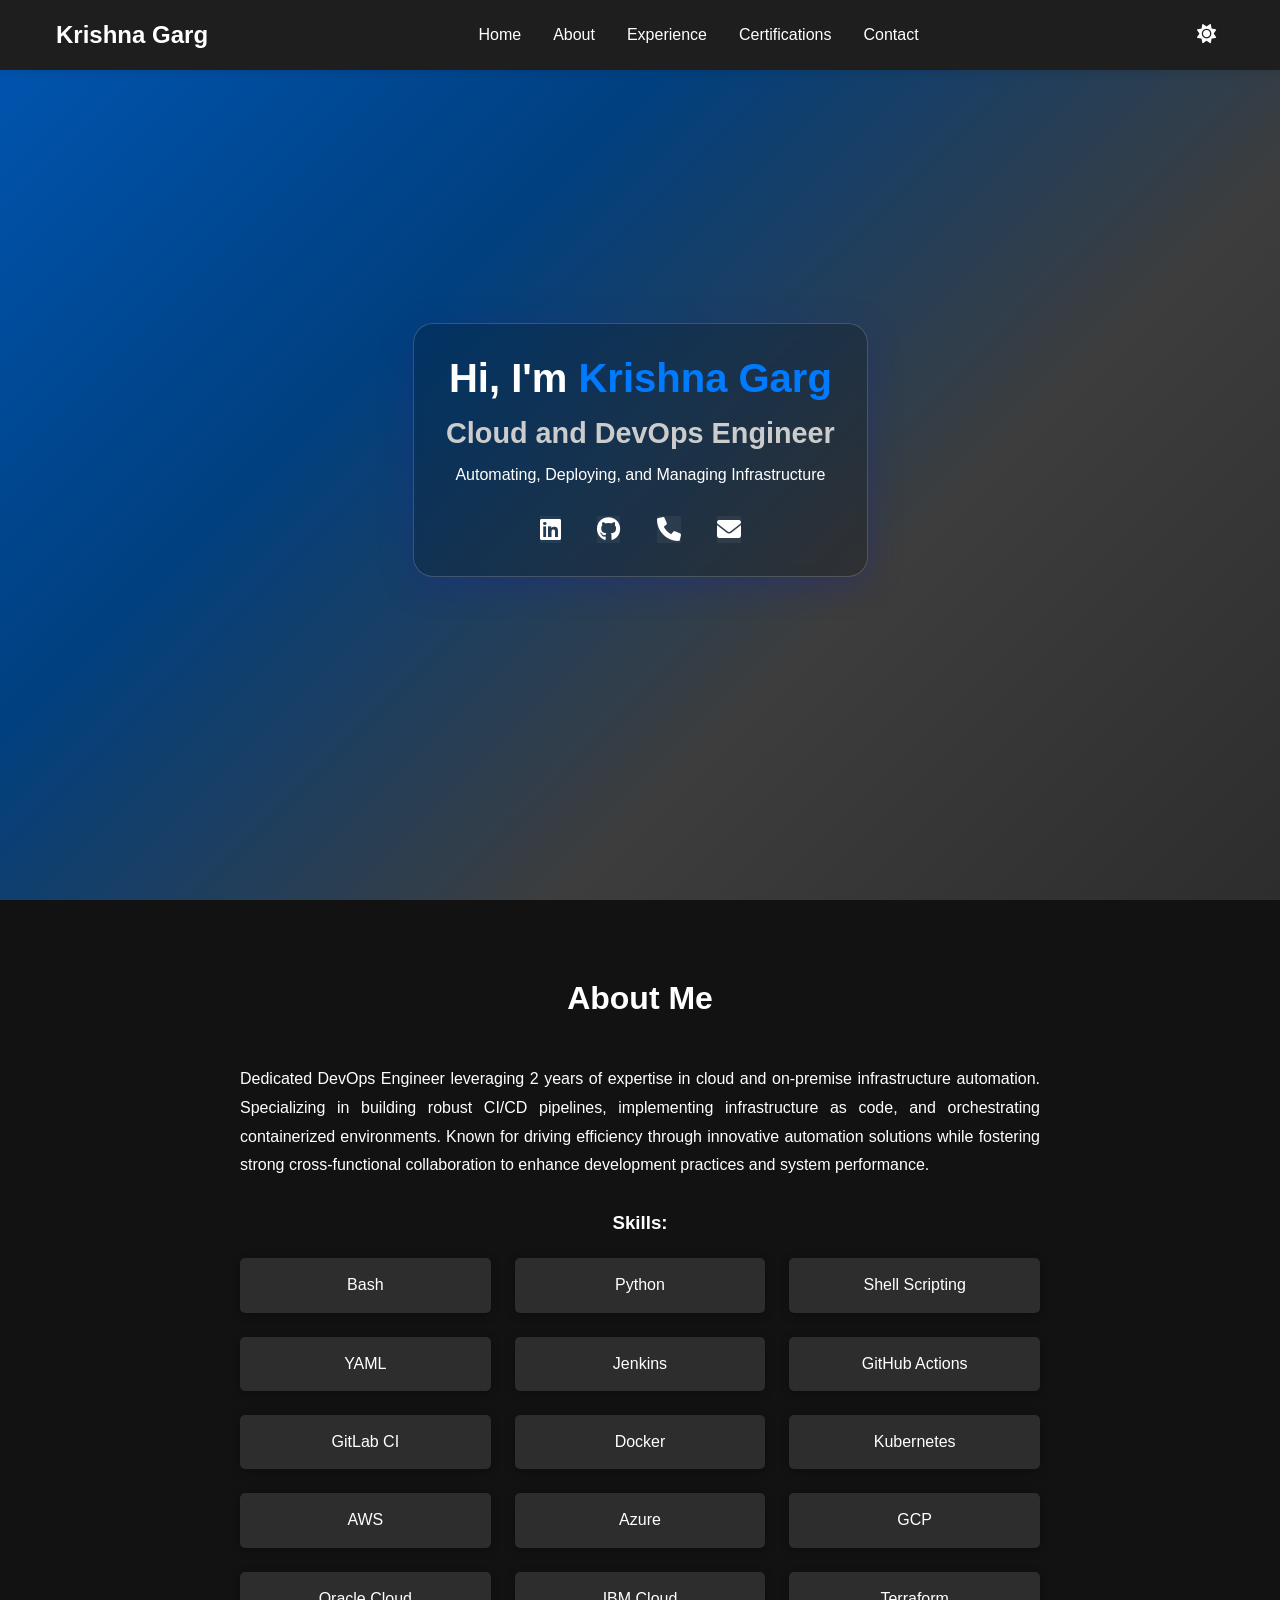
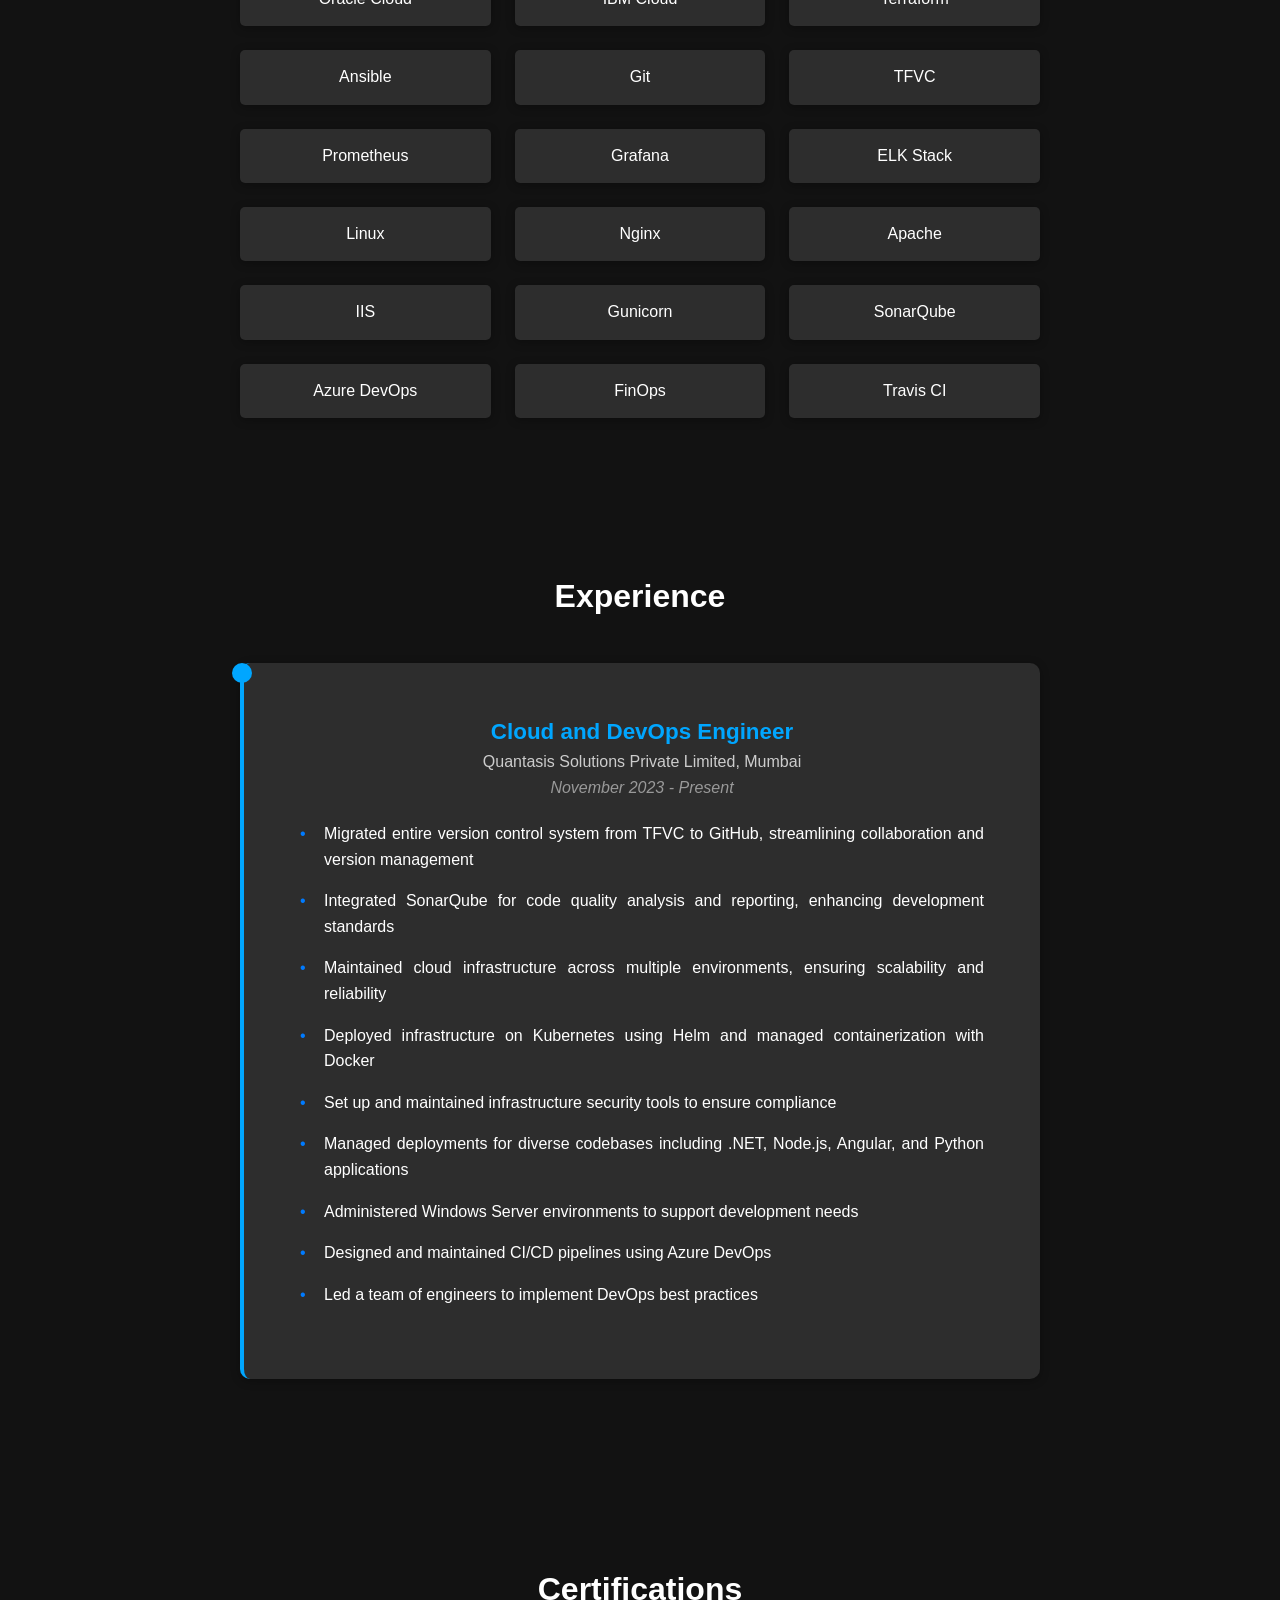
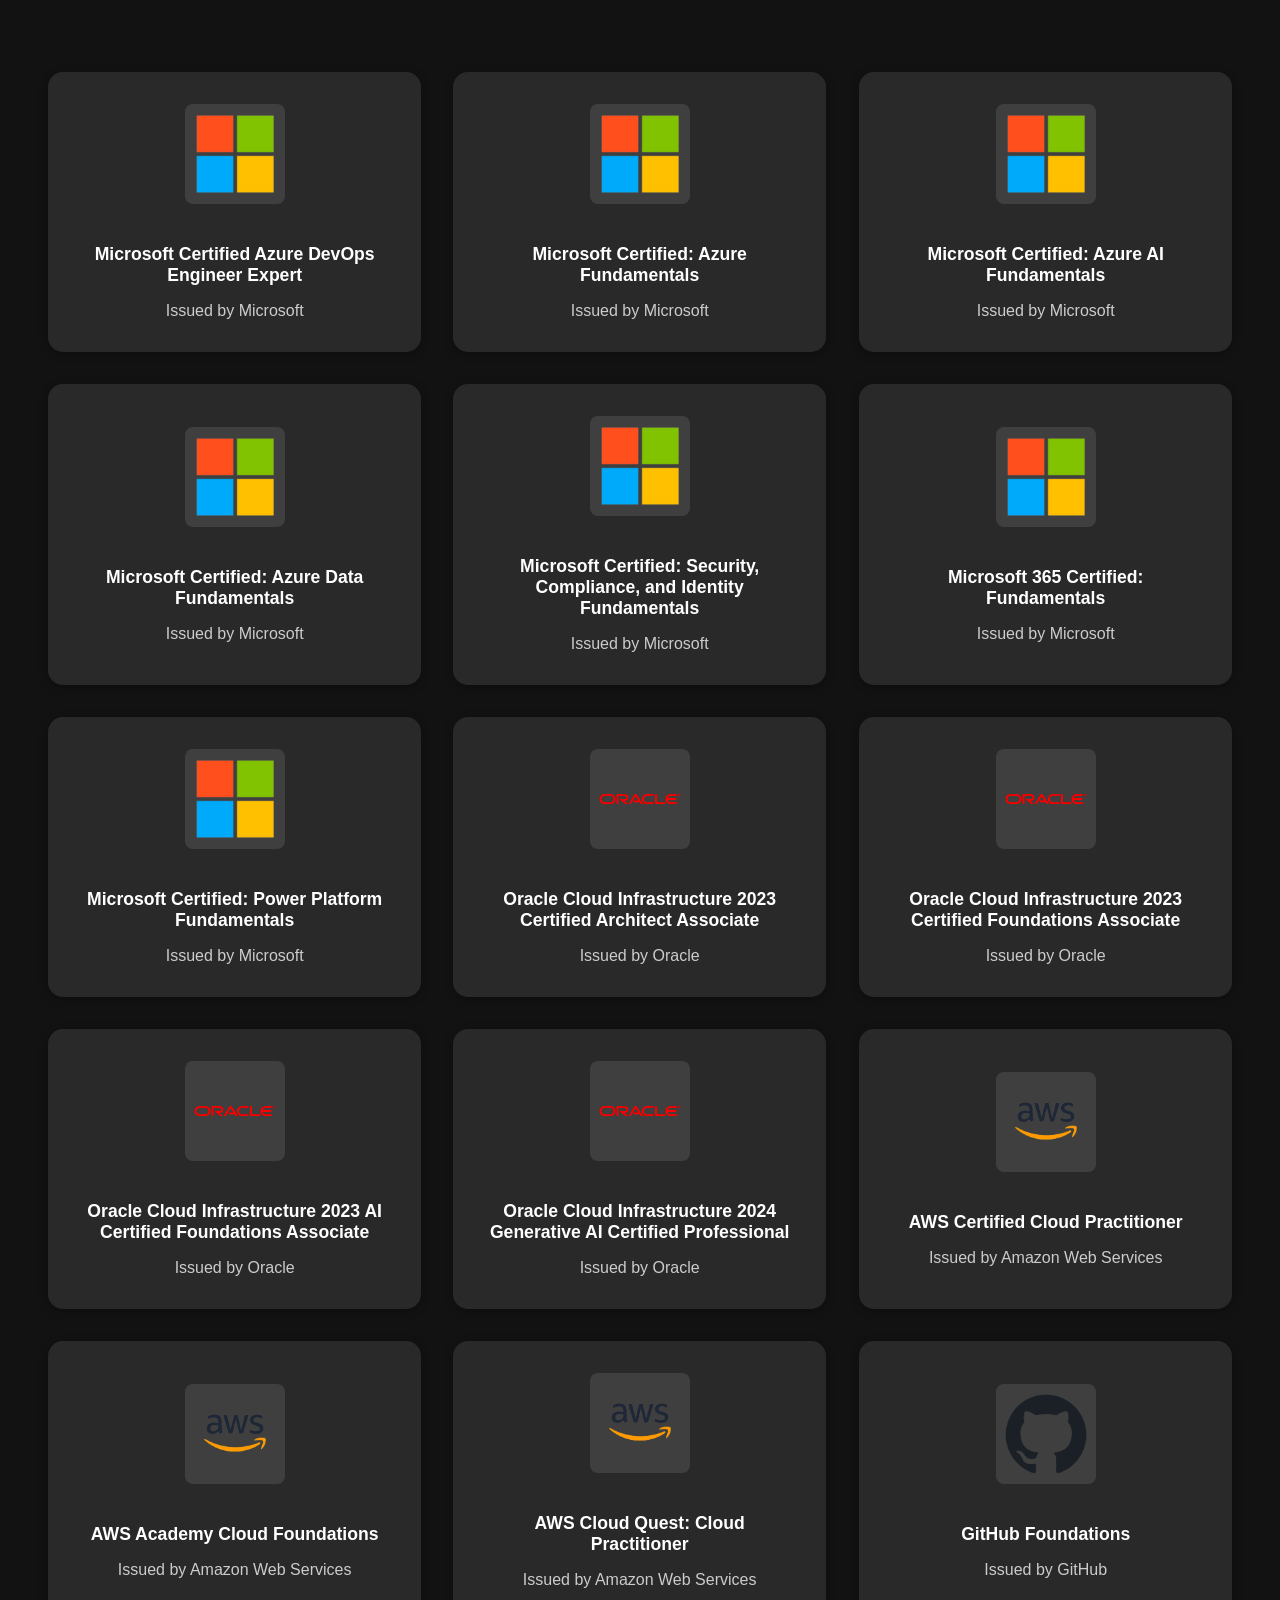
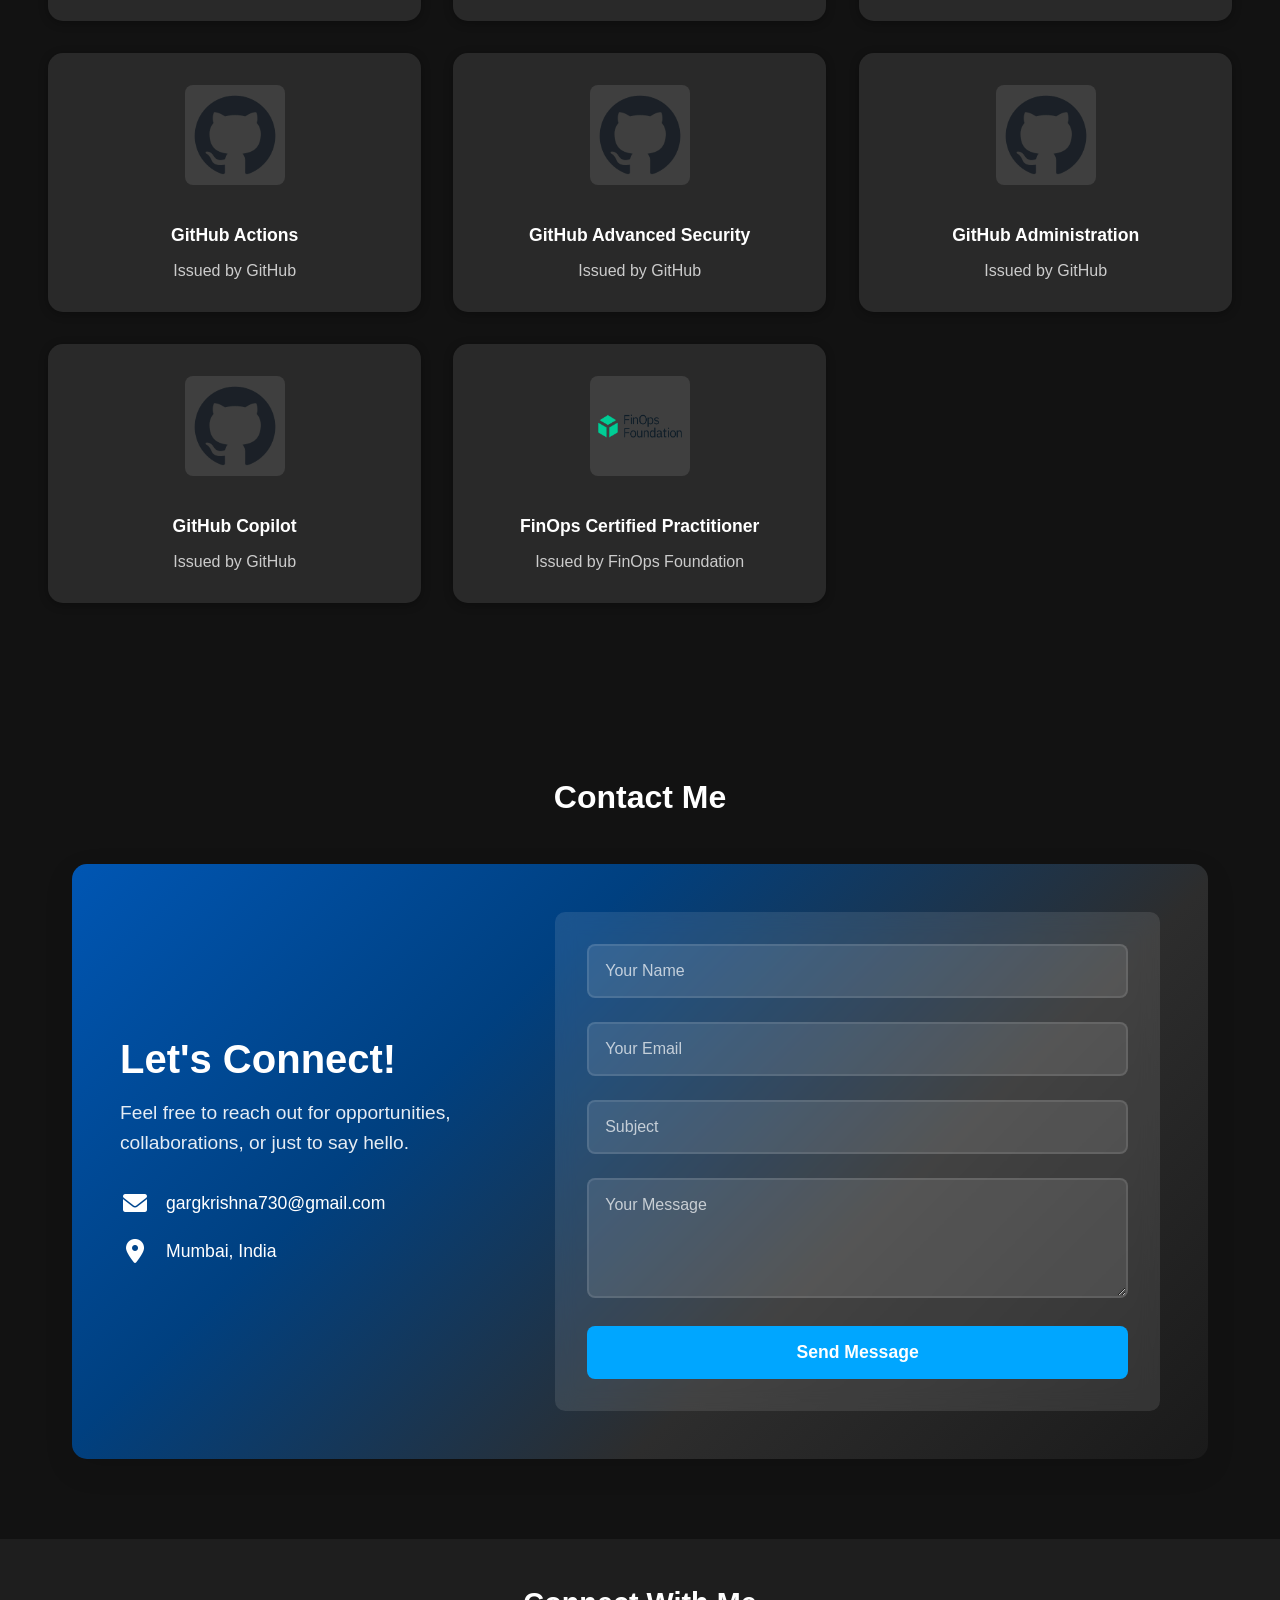
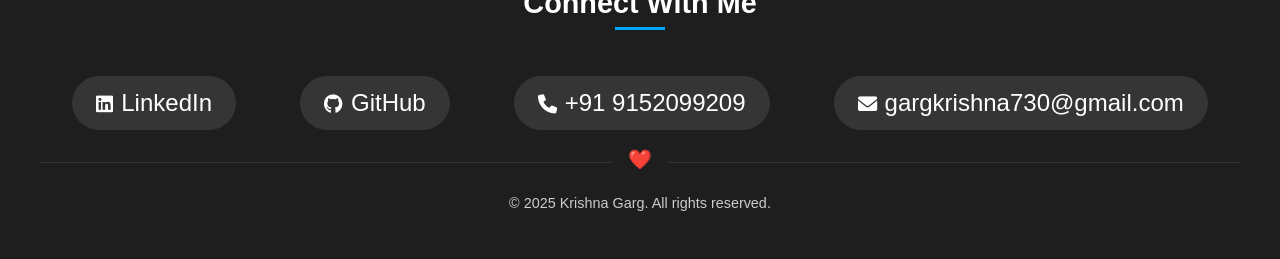
==== commit c3008fb7: "updating footer" ====
--- a/index.html
+++ b/index.html
@@ -59,7 +59,7 @@
         <h2 class="section-title">About Me</h2>
         <div class="about-content">
             <div class="about-text">
-                <p class="text-justify">Dedicated DevOps Engineer leveraging 2+ years of expertise in cloud and on-premise infrastructure automation. Specializing in building robust CI/CD pipelines, implementing infrastructure as code, and orchestrating containerized environments. Known for driving efficiency through innovative automation solutions while fostering strong cross-functional collaboration to enhance development practices and system performance.</p>
+                <p class="text-justify">Dedicated DevOps Engineer leveraging 2 years of expertise in cloud and on-premise infrastructure automation. Specializing in building robust CI/CD pipelines, implementing infrastructure as code, and orchestrating containerized environments. Known for driving efficiency through innovative automation solutions while fostering strong cross-functional collaboration to enhance development practices and system performance.</p>
                 <div class="skills">
                     <h3 class="text-center">Skills:</h3>
                     <ul class="skills-list">
@@ -93,7 +93,7 @@
                         <li>Azure DevOps</li>
                         <li>FinOps</li>
                         <li>Travis CI</li>
-                        
+
                     </ul>
                 </div>
             </div>
--- a/styles.css
+++ b/styles.css
@@ -307,7 +307,7 @@
     text-decoration: none;
 }
 
-/* Footer */
+/* Footer Styles with Dark Theme Support */
 footer {
     background: var(--bg-secondary);
     padding: 3rem 1rem;
@@ -349,14 +349,15 @@
     width: 100px;
 }
 
-.social-links {
+/* Social Links in Footer */
+.footer-social .social-links {
     display: flex;
     justify-content: center;
     gap: 2rem;
     flex-wrap: wrap;
 }
 
-.social-links a {
+.footer-social .social-links a {
     display: flex;
     align-items: center;
     padding: 0.8rem 1.5rem;
@@ -369,38 +370,33 @@
     overflow: hidden;
 }
 
-.social-links a i {
+/* Dark Theme Footer Specific */
+[data-theme="dark"] .footer-social .social-links a {
+    background: rgba(255, 255, 255, 0.1);
+    color: var(--text-primary);
+}
+
+[data-theme="dark"] .footer-social .social-links a:hover {
+    background: var(--accent-color);
+    color: #ffffff;
+    transform: translateY(-3px);
+    box-shadow: 0 5px 15px rgba(0, 123, 255, 0.3);
+}
+
+.footer-social .social-links a i {
     margin-right: 8px;
     font-size: 1.2rem;
 }
 
-.social-links a:before {
-    content: '';
-    position: absolute;
-    top: 0;
-    left: -100%;
-    width: 100%;
-    height: 100%;
-    background: linear-gradient(
-        120deg,
-        transparent,
-        rgba(255, 255, 255, 0.2),
-        transparent
-    );
-    transition: 0.5s;
-}
-
-.social-links a:hover:before {
-    left: 100%;
-}
-
-.social-links a:hover {
+/* Hover Effect */
+.footer-social .social-links a:hover {
     background: var(--accent-color);
     color: white;
     transform: translateY(-3px);
     box-shadow: 0 5px 15px rgba(0, 123, 255, 0.3);
 }
 
+/* Copyright Section */
 .copyright {
     margin-top: 2rem;
     padding-top: 2rem;
@@ -410,6 +406,12 @@
     position: relative;
 }
 
+[data-theme="dark"] .copyright {
+    color: var(--text-secondary);
+    border-top: 1px solid rgba(255, 255, 255, 0.1);
+}
+
+/* Heart Icon */
 .copyright:before {
     content: '❤️';
     position: absolute;
@@ -420,6 +422,18 @@
     padding: 0 1rem;
     font-size: 1.2rem;
     animation: pulse 2s infinite;
+}
+
+/* Mobile Responsive */
+@media screen and (max-width: 768px) {
+    .footer-social .social-links {
+        gap: 1rem;
+    }
+
+    .footer-social .social-links a {
+        padding: 0.6rem 1rem;
+        font-size: 0.9rem;
+    }
 }
 
 /* Pulse Animation */
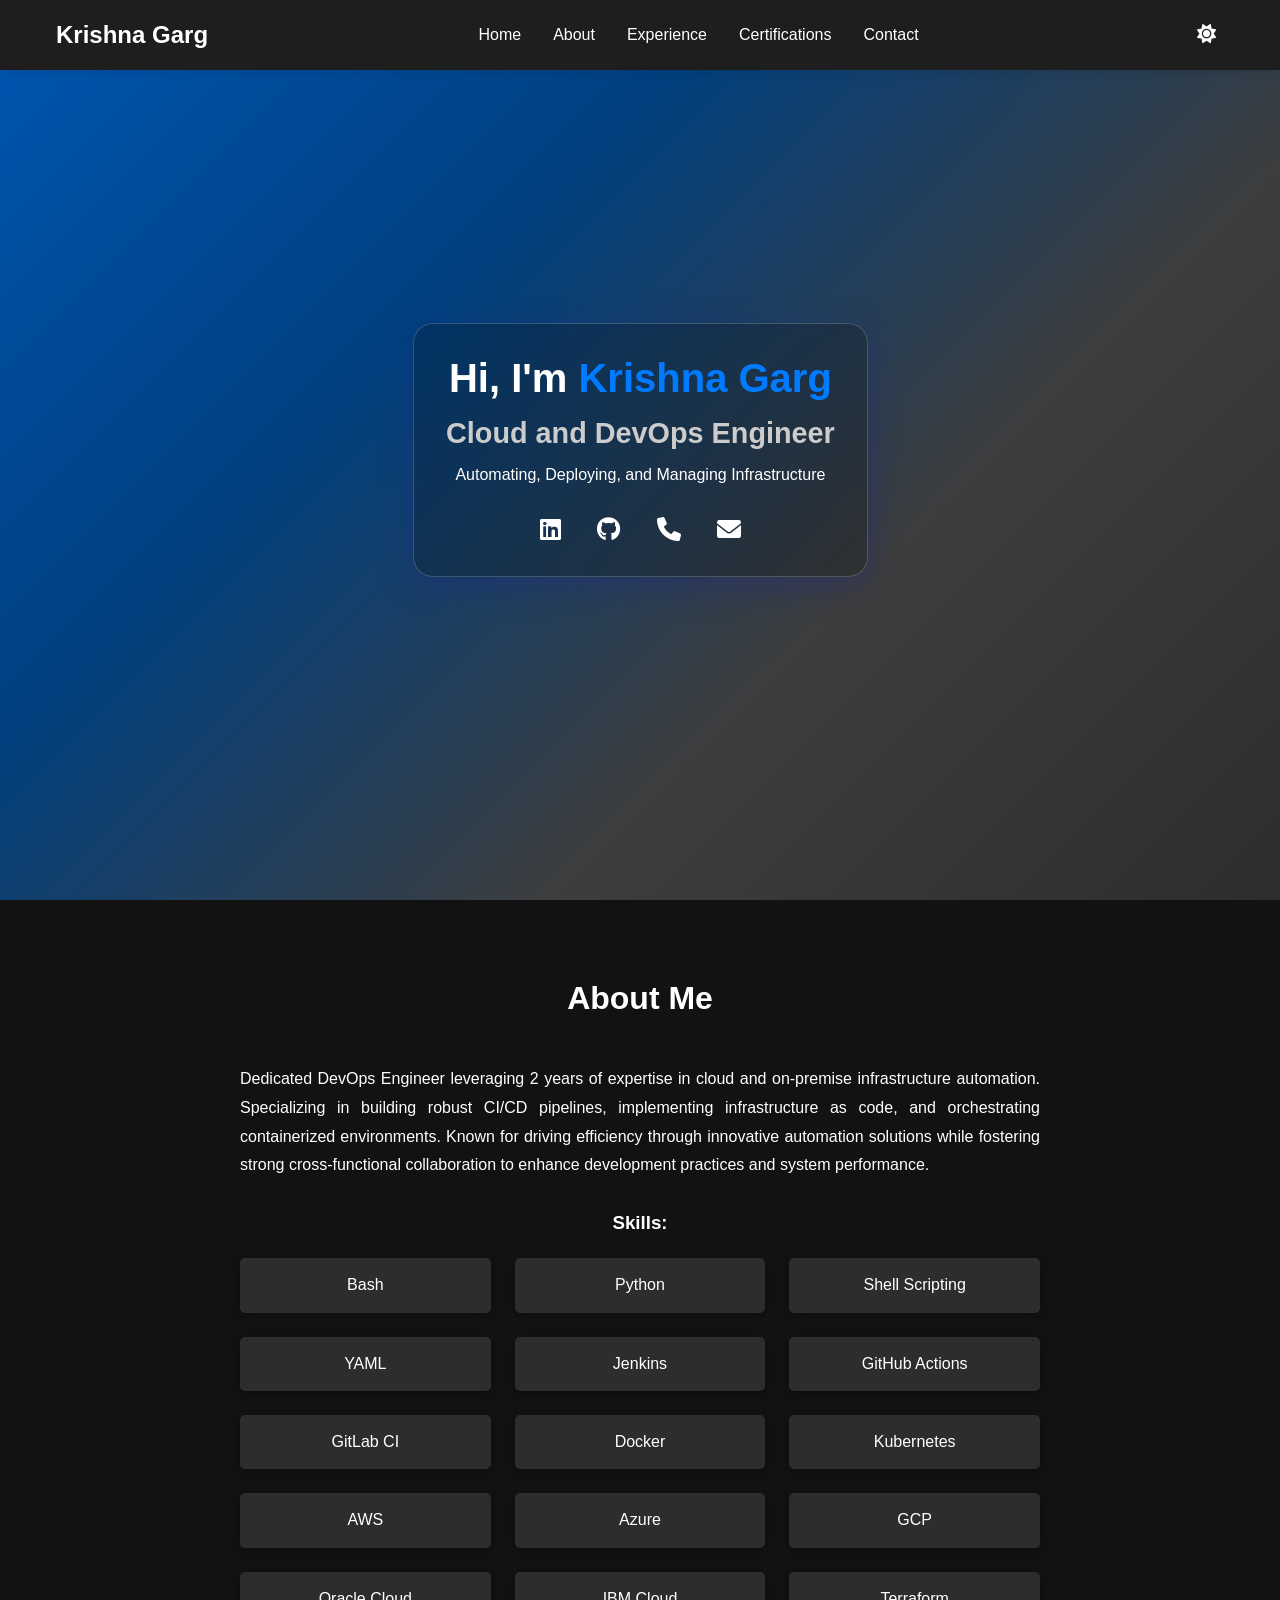
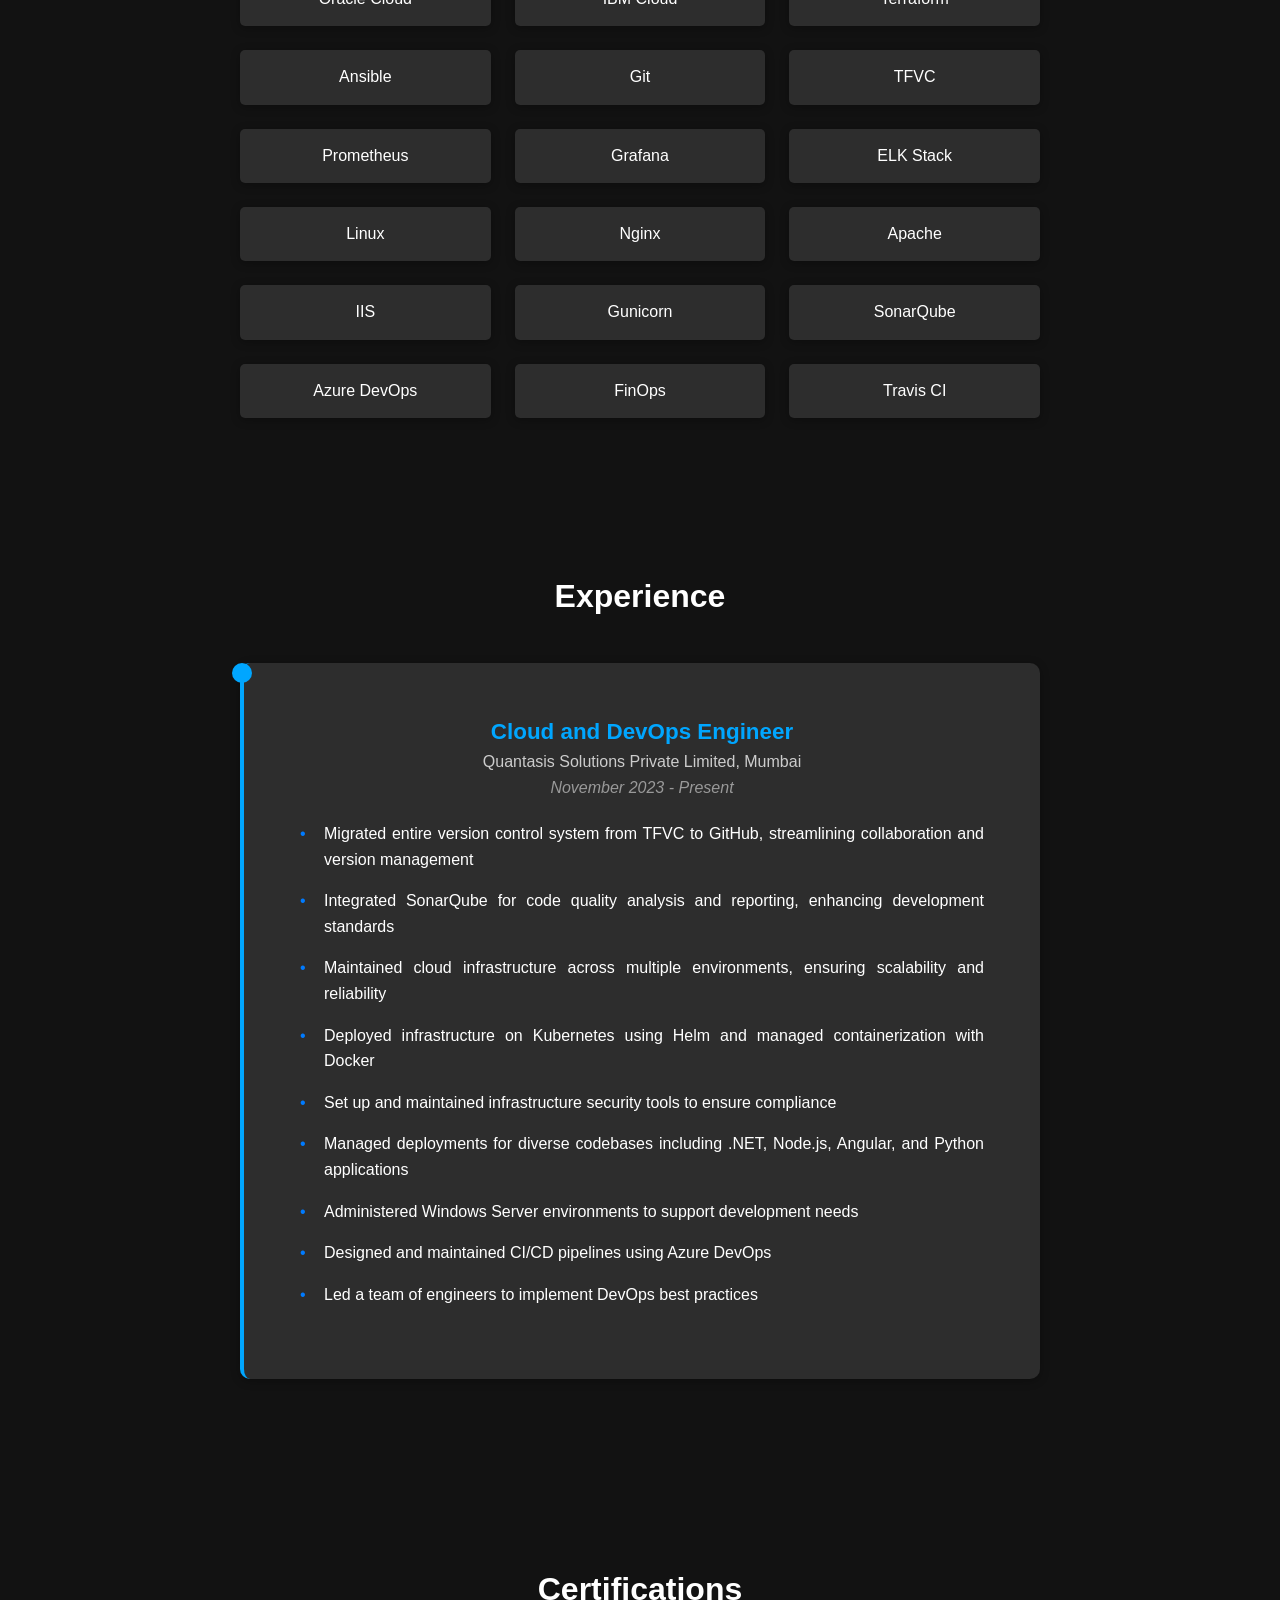
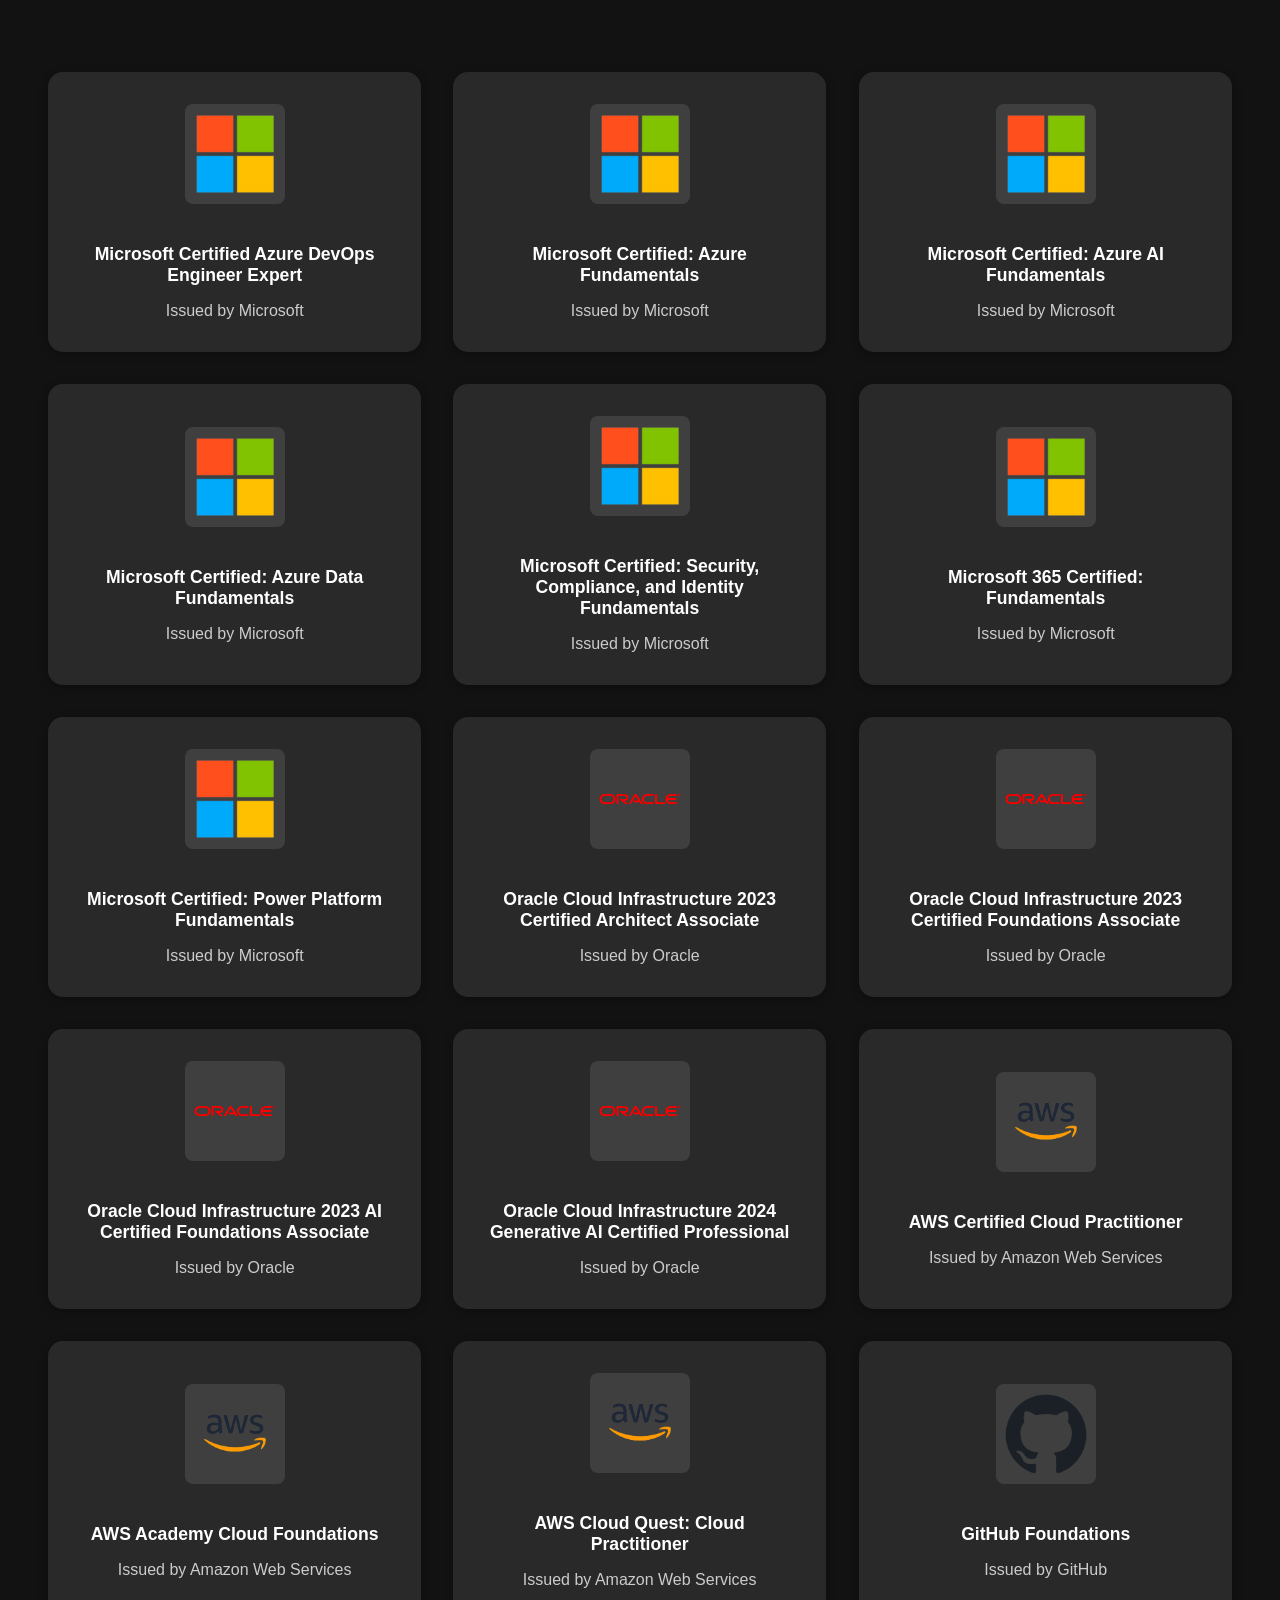
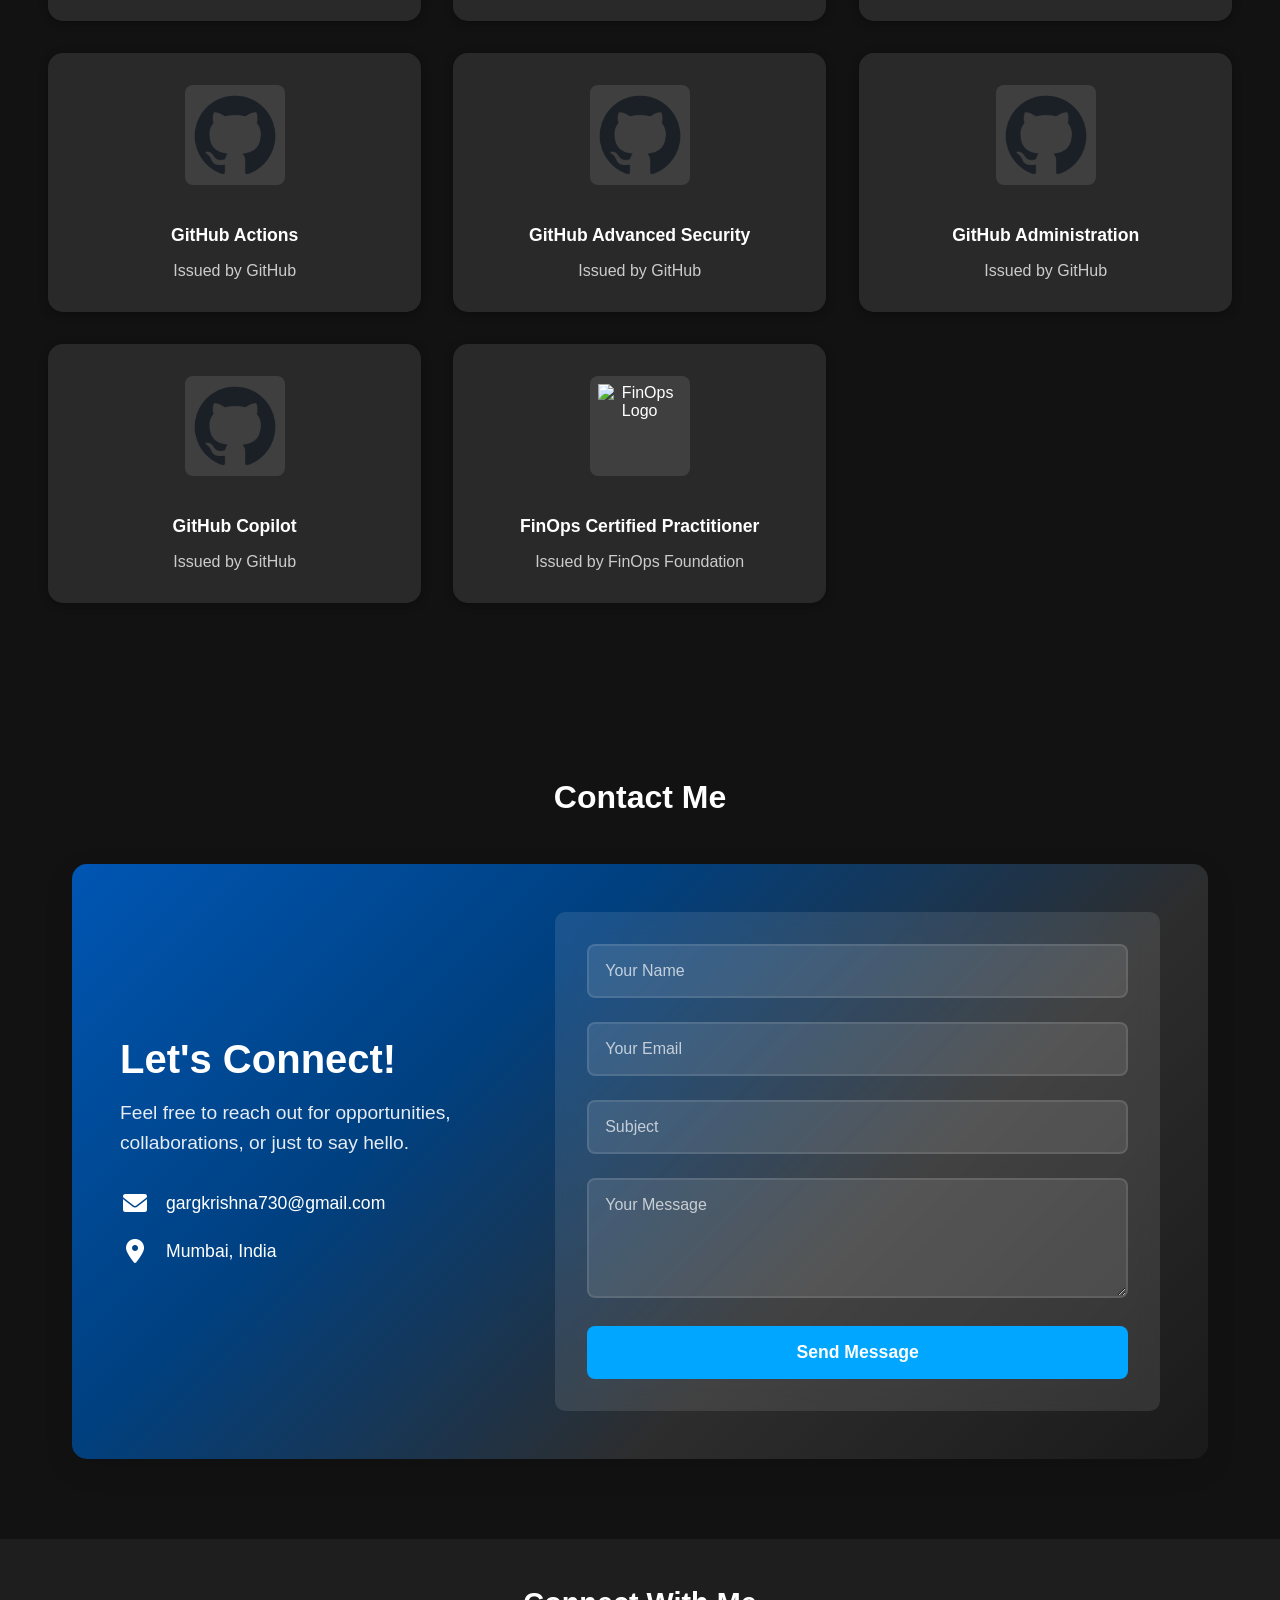
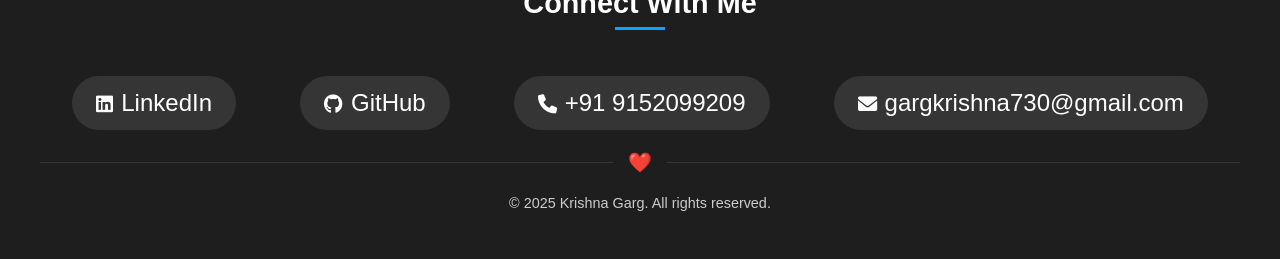
==== commit 452fc35e: "Update index.html" ====
--- a/index.html
+++ b/index.html
@@ -295,5 +295,7 @@
     </footer>
 
     <script src="script.js"></script>
+    <!-- 100% privacy-first analytics -->
+    <script async src="https://scripts.simpleanalyticscdn.com/latest.js"></script>
 </body>
 </html> 
--- a/styles.css
+++ b/styles.css
@@ -76,23 +76,25 @@
     text-align: center;
     padding: 2rem;
     background: var(--gradient-1);
-    background-size: 400% 400%;
+    background-size: cover;
     animation: gradientBG 15s ease infinite;
     position: relative;
 }
 
 .home-content {
+    background: rgba(0, 0, 0, 0.7);
     backdrop-filter: blur(5px);
     padding: 2rem;
     border-radius: 20px;
-    background: rgba(255, 255, 255, 0.1);
     box-shadow: 0 8px 32px 0 rgba(31, 38, 135, 0.37);
     border: 1px solid rgba(255, 255, 255, 0.18);
+    color: white;
 }
 
 .home-content h1 {
     font-size: 2.5rem;
     margin-bottom: 1rem;
+    color: white;
 }
 
 .name {
@@ -102,15 +104,44 @@
 .home-content h2 {
     font-size: 1.8rem;
     margin-bottom: 1rem;
-    color: #666;
+    color: white;
 }
 
 .social-links {
     margin-top: 2rem;
 }
 
+/* Home section social links - No padding */
+#home .social-links a {
+    color: #ffffff;
+    font-size: 1.5rem;
+    margin: 0 1rem;
+    transition: color 0.3s;
+    padding: 0;
+    background: transparent !important;
+    border-radius: 0;
+}
+
+#home .social-links a:hover {
+    color: #007bff;
+    transform: translateY(-3px);
+}
+
+/* Dark theme specific for home social links */
+[data-theme="dark"] #home .social-links a {
+    color: var(--text-primary);
+    padding: 0;
+    background: transparent !important;
+}
+
+[data-theme="dark"] #home .social-links a:hover {
+    color: var(--accent-color);
+    background: transparent !important;
+}
+
+/* Remove any general social links styles that might affect the footer */
 .social-links a {
-    color: #333;
+    color: #2b2b2b;
     font-size: 1.5rem;
     margin: 0 1rem;
     transition: color 0.3s;
@@ -364,7 +395,7 @@
     background: rgba(0, 123, 255, 0.1);
     border-radius: 30px;
     text-decoration: none;
-    color: var(--text-primary);
+    color: #2b2b2b;
     transition: all 0.3s ease;
     position: relative;
     overflow: hidden;
@@ -404,6 +435,7 @@
     color: var(--text-secondary);
     font-size: 0.9rem;
     position: relative;
+    text-align: center;
 }
 
 [data-theme="dark"] .copyright {
@@ -411,17 +443,18 @@
     border-top: 1px solid rgba(255, 255, 255, 0.1);
 }
 
-/* Heart Icon */
+/* Heart Icon - Updated positioning */
 .copyright:before {
     content: '❤️';
     position: absolute;
-    top: -15px;
+    top: -12px;
     left: 50%;
-    transform: translateX(-50%);
+    transform: translate(-50%, 0);
     background: var(--bg-secondary);
-    padding: 0 1rem;
+    padding: 0 15px;
     font-size: 1.2rem;
-    animation: pulse 2s infinite;
+    line-height: 24px;
+    z-index: 1;
 }
 
 /* Mobile Responsive */
@@ -433,6 +466,12 @@
     .footer-social .social-links a {
         padding: 0.6rem 1rem;
         font-size: 0.9rem;
+    }
+
+    .copyright:before {
+        top: -10px;
+        padding: 0 12px;
+        font-size: 1.1rem;
     }
 }
 
@@ -573,7 +612,7 @@
     border: 2px solid rgba(255, 255, 255, 0.1);
     border-radius: 8px;
     background: rgba(255, 255, 255, 0.1);
-    color: white;
+    color: #ffffff;
     font-size: 1rem;
     transition: all 0.3s ease;
 }
@@ -731,12 +770,19 @@
         padding: 1rem;
     }
 
-    .home-content h1 {
-        font-size: 2rem;
-    }
-
-    .home-content h2 {
-        font-size: 1.5rem;
+    .home-content {
+        width: 90%;
+        padding: 2rem 1rem;
+        background: rgba(0, 0, 0, 0.7);
+        backdrop-filter: blur(5px);
+        border: 1px solid rgba(255, 255, 255, 0.18);
+        color: white;
+    }
+
+    .home-content h1,
+    .home-content h2,
+    .home-content p {
+        color: white;
     }
 
     .cert-container {
@@ -1136,18 +1182,26 @@
     }
 
     .home-content {
-        width: 95%;
+        width: 90%;
         padding: 2rem 1rem;
+        background: rgba(0, 0, 0, 0.7);
+        backdrop-filter: blur(5px);
+        border: 1px solid rgba(255, 255, 255, 0.18);
+        color: white;
+    }
+
+    .home-content h1,
+    .home-content h2,
+    .home-content p {
+        color: white;
     }
 
     .home-content h1 {
-        font-size: 1.8rem;
-        margin-bottom: 0.8rem;
+        font-size: 2rem;
     }
 
     .home-content h2 {
-        font-size: 1.3rem;
-        margin-bottom: 0.8rem;
+        font-size: 1.4rem;
     }
 
     .home-content p {
@@ -1597,6 +1651,12 @@
         margin: 0 auto;
     }
 
+    .home-content h1,
+    .home-content h2,
+    .home-content p {
+        color: white;
+    }
+
     .home-content h1 {
         font-size: 2rem;
     }
@@ -1710,7 +1770,7 @@
     .home-content h1,
     .home-content h2,
     .home-content p {
-        color: var(--text-primary);
+        color: white;
     }
 
     /* Skills Mobile Dark Theme */
@@ -1979,4 +2039,51 @@
     text-decoration: none;
     transform: translateY(-5px);
     transition: transform 0.3s ease;
+}
+
+/* Home section social links - No padding for both themes */
+#home .social-links a {
+    color: #ffffff;
+    font-size: 1.5rem;
+    margin: 0 1rem;
+    transition: color 0.3s;
+    padding: 0;
+    background: transparent !important;
+    border-radius: 0;
+}
+
+/* Dark theme specific for home social links */
+[data-theme="dark"] #home .social-links a {
+    color: var(--text-primary);
+    padding: 0;
+    background: transparent !important;
+}
+
+[data-theme="dark"] #home .social-links a:hover {
+    color: var(--accent-color);
+    background: transparent !important;
+}
+
+/* Contact Form Mobile Adjustments */
+@media screen and (max-width: 768px) {
+    .contact-item {
+        color: #ffffff !important;
+    }
+    
+    .contact-item a,
+    .contact-item i,
+    .contact-info h2,
+    .contact-info p {
+        color: #ffffff !important;
+    }
+
+    .contact-form input,
+    .contact-form textarea {
+        color: #ffffff !important;
+    }
+
+    .contact-form input::placeholder,
+    .contact-form textarea::placeholder {
+        color: rgba(255, 255, 255, 0.8) !important;
+    }
 } 
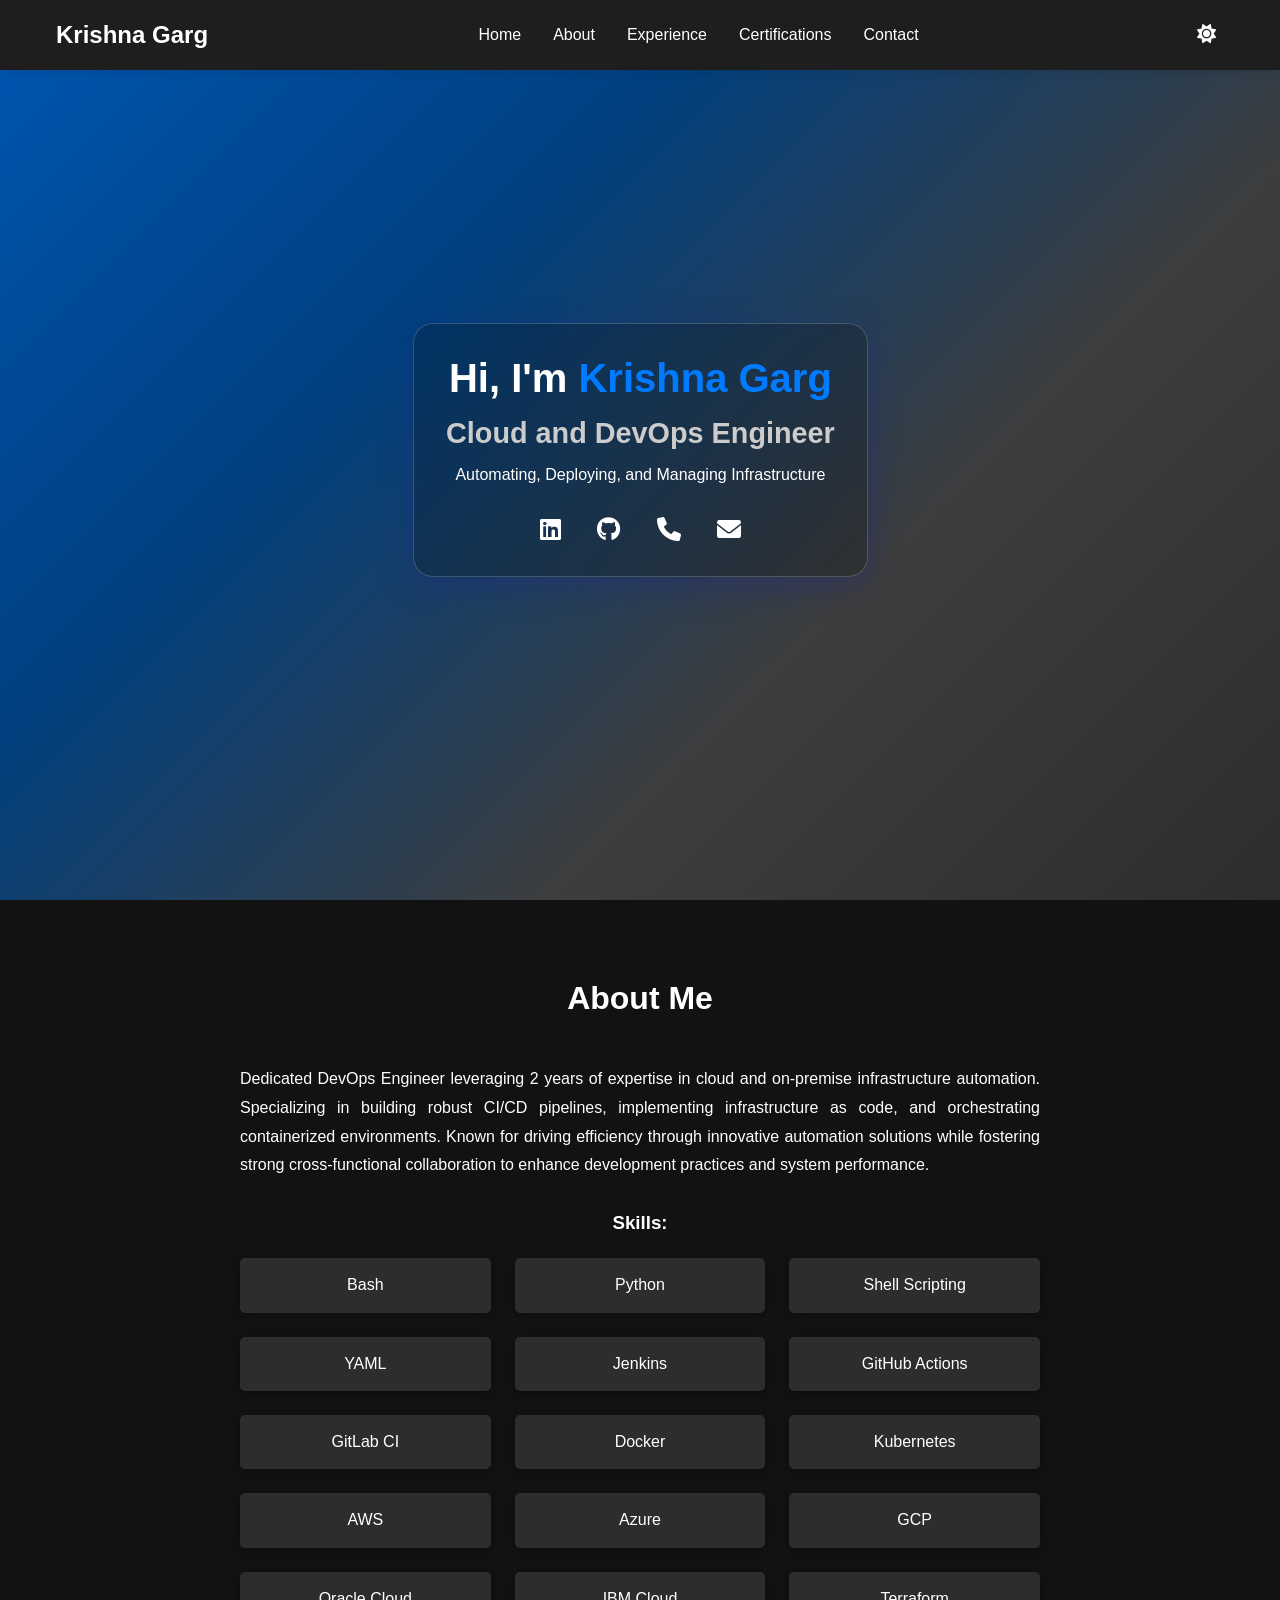
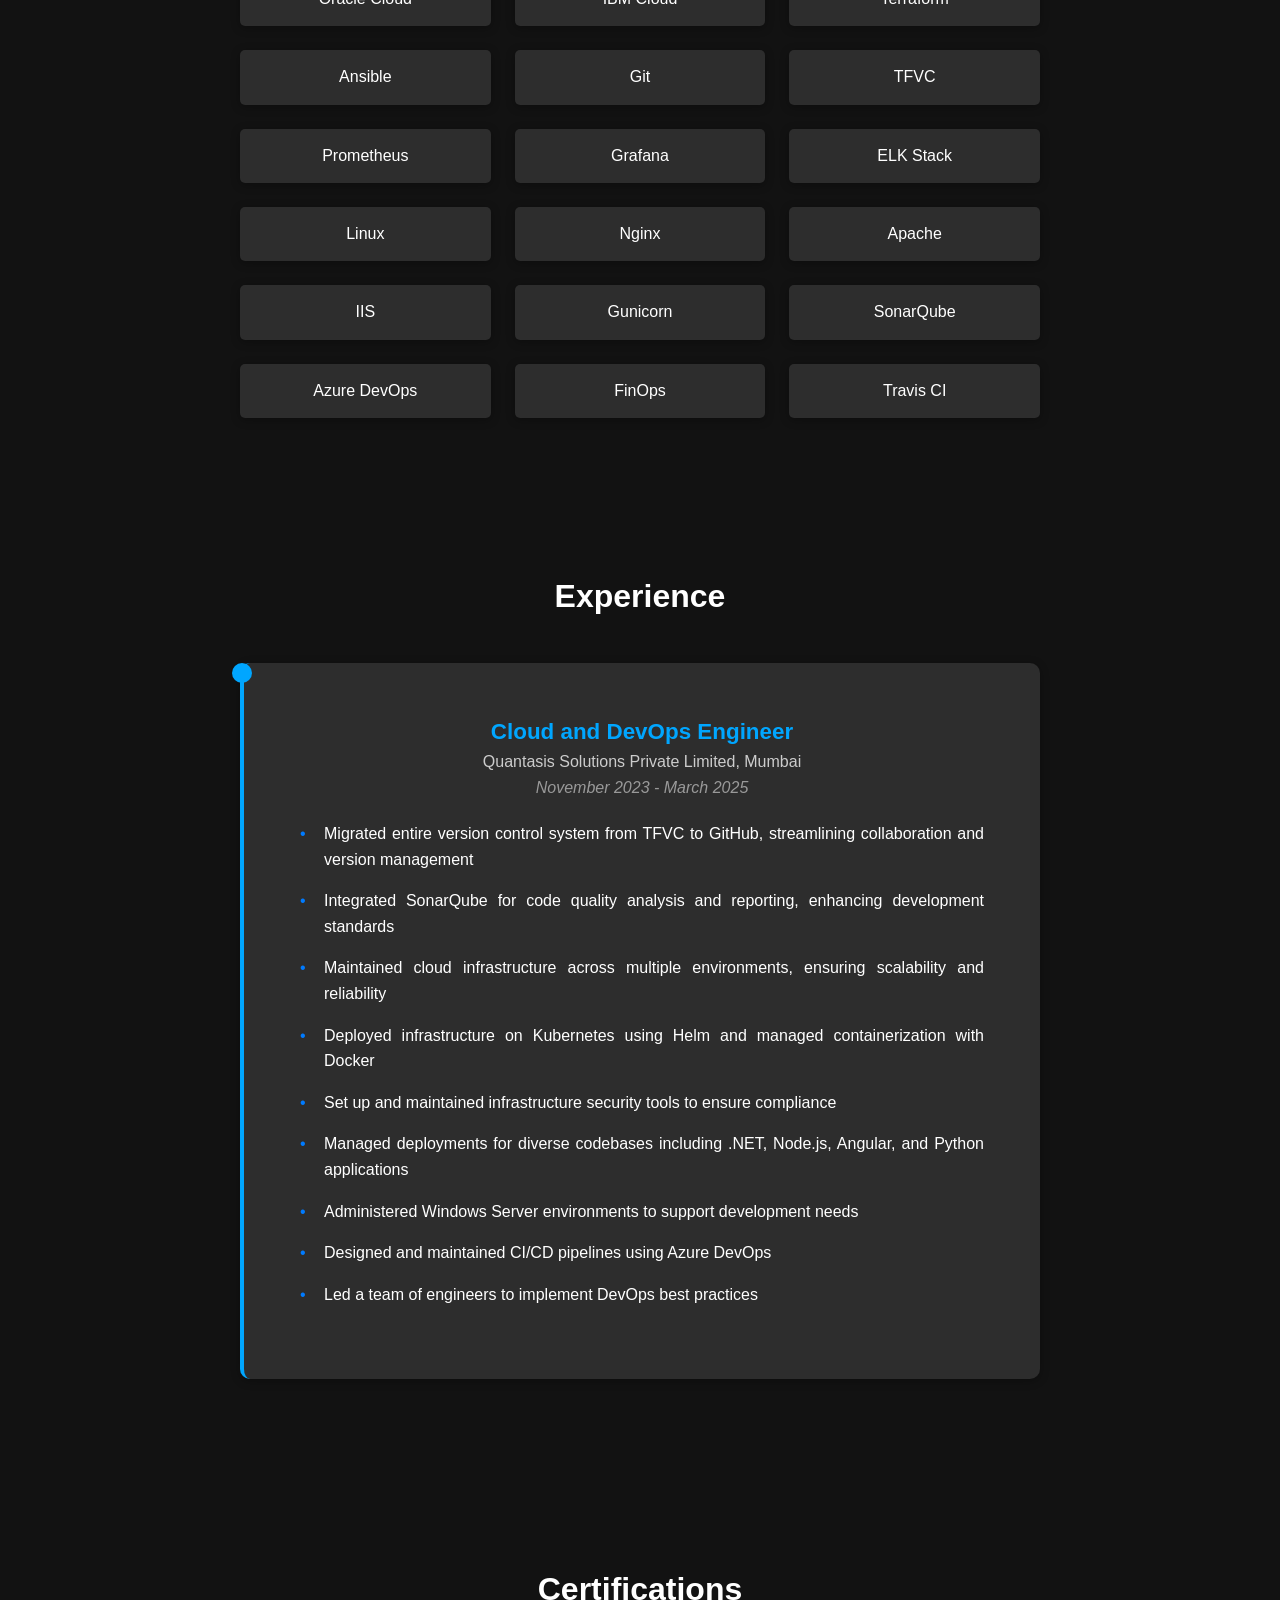
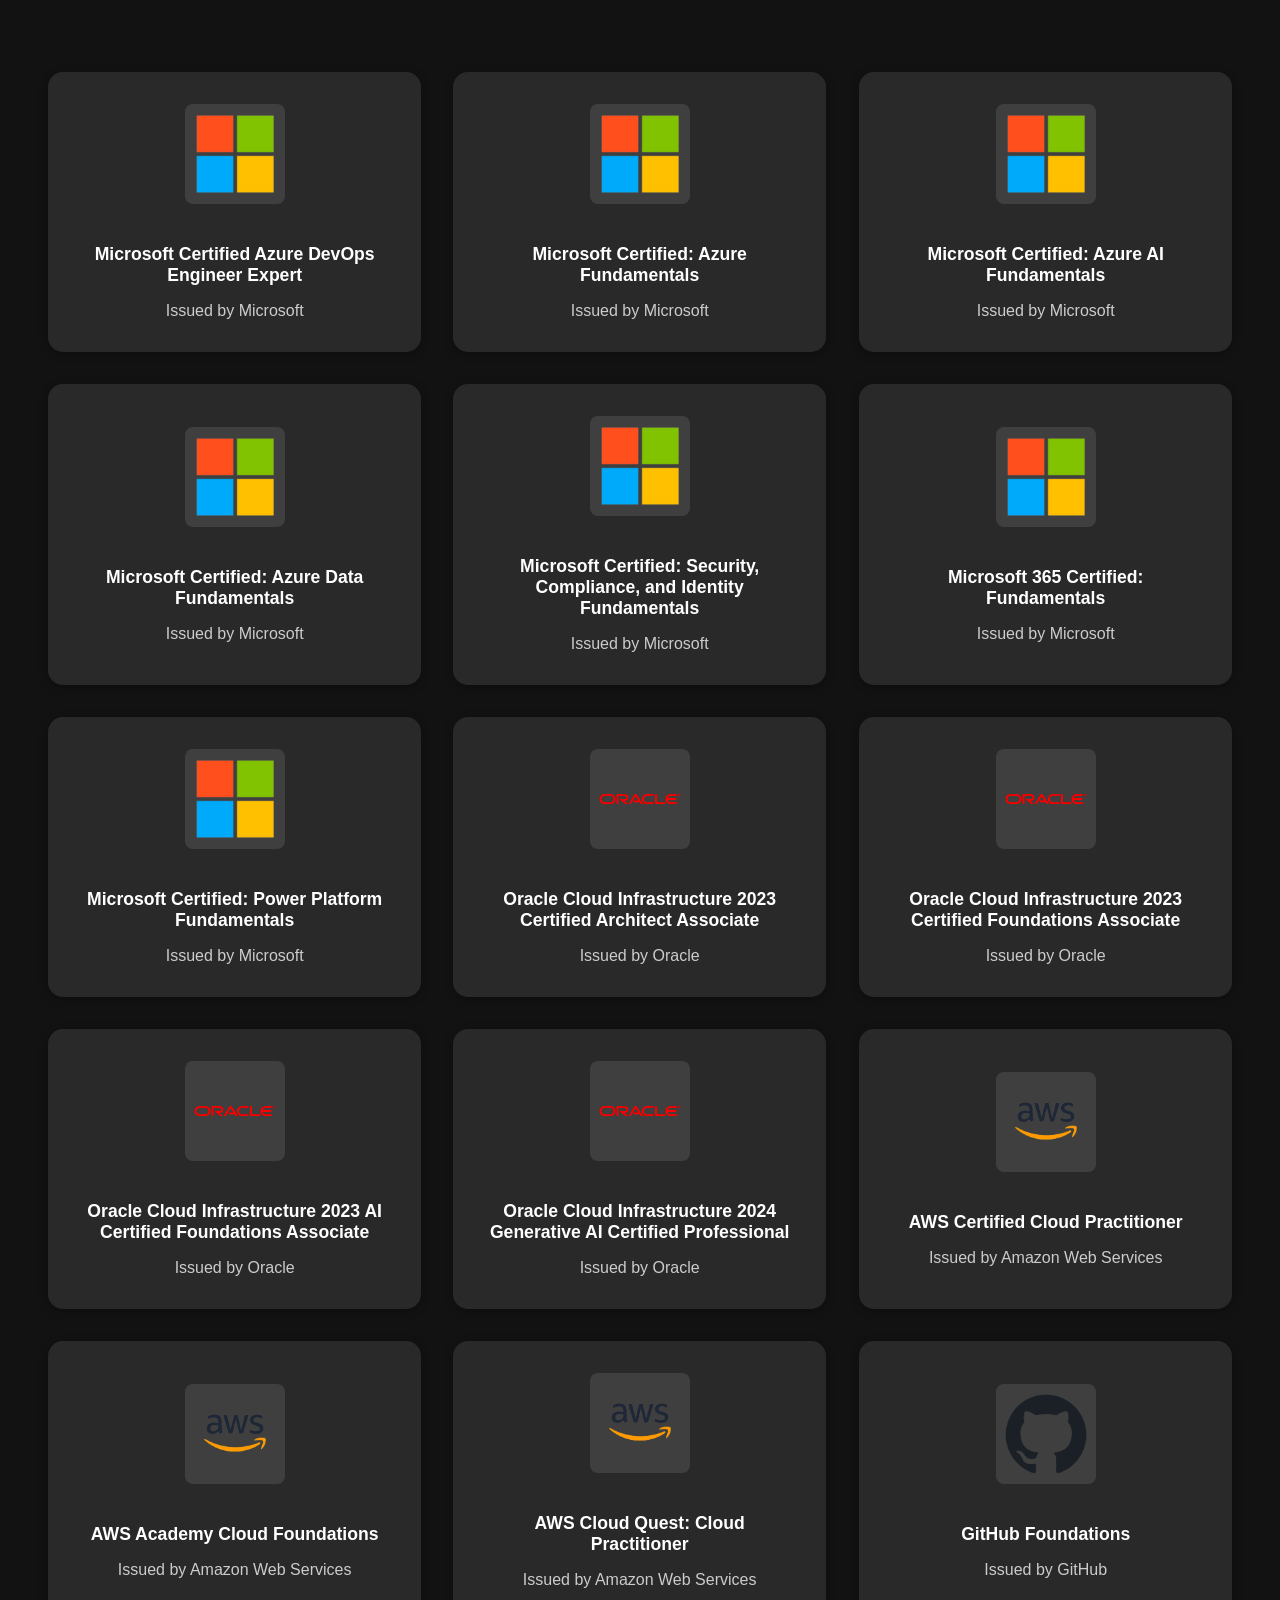
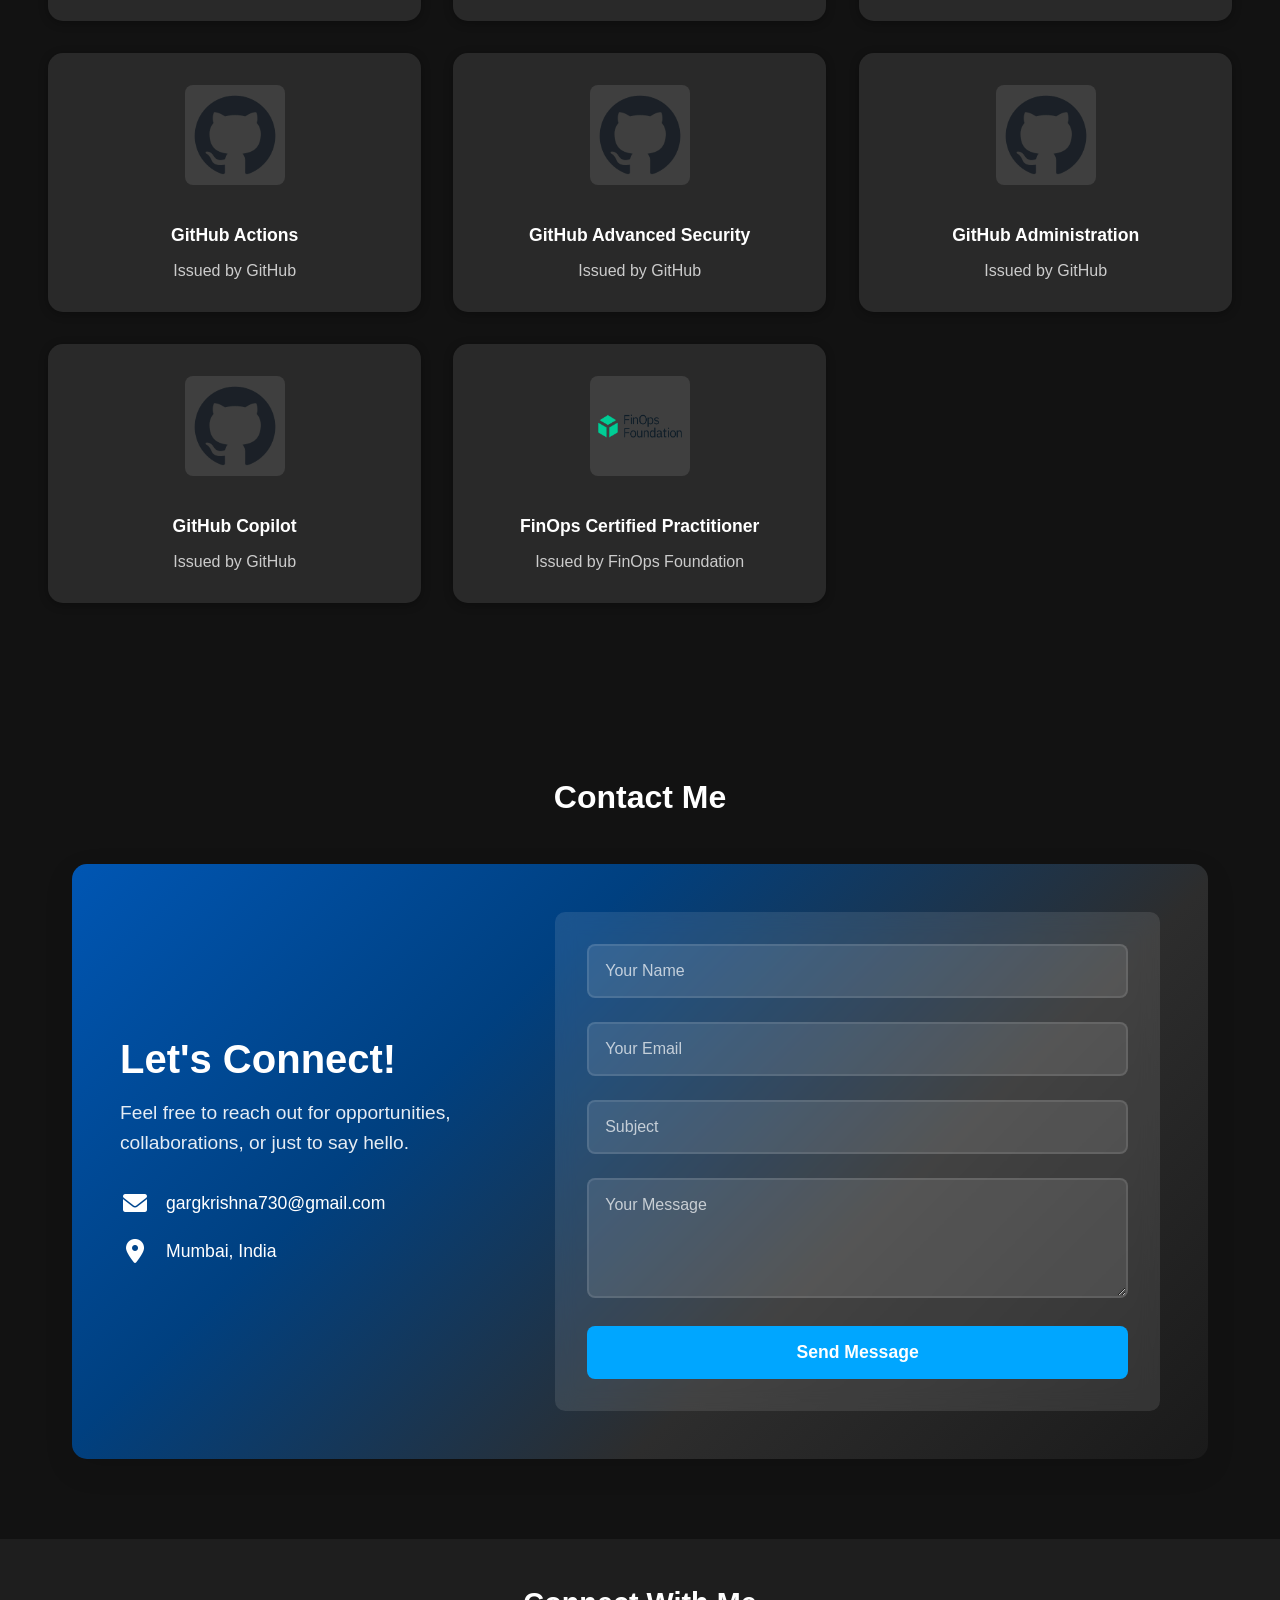
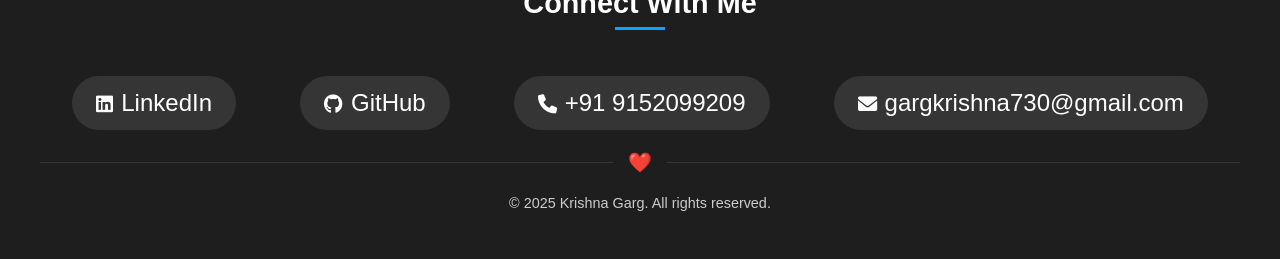
==== commit f1664a21: "Update index.html" ====
--- a/index.html
+++ b/index.html
@@ -108,7 +108,7 @@
                 <div class="timeline-content">
                     <h3 class="text-center">Cloud and DevOps Engineer</h3>
                     <h4 class="text-center">Quantasis Solutions Private Limited, Mumbai</h4>
-                    <p class="date text-center">November 2023 - Present</p>
+                    <p class="date text-center">November 2023 - March 2025</p>
                     <ul class="experience-list">
                         <li>Migrated entire version control system from TFVC to GitHub, streamlining collaboration and version management</li>
                         <li>Integrated SonarQube for code quality analysis and reporting, enhancing development standards</li>
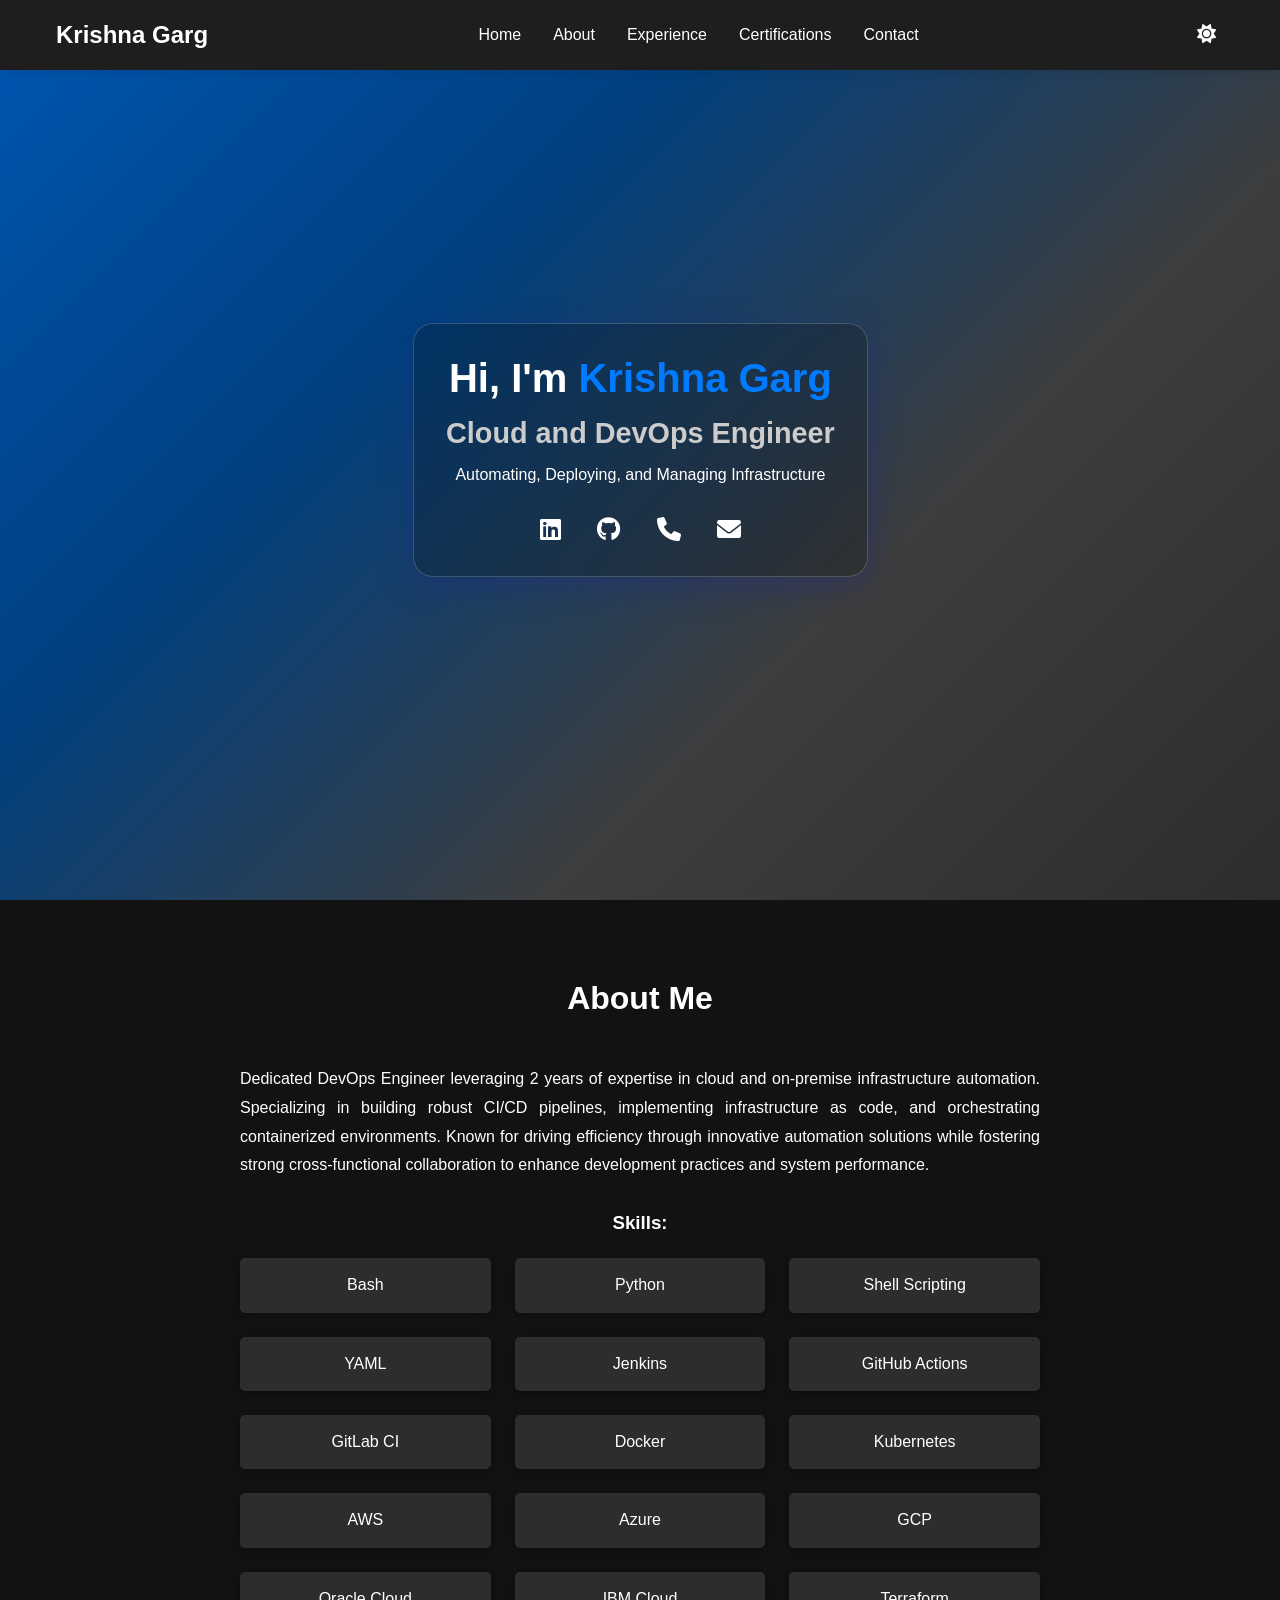
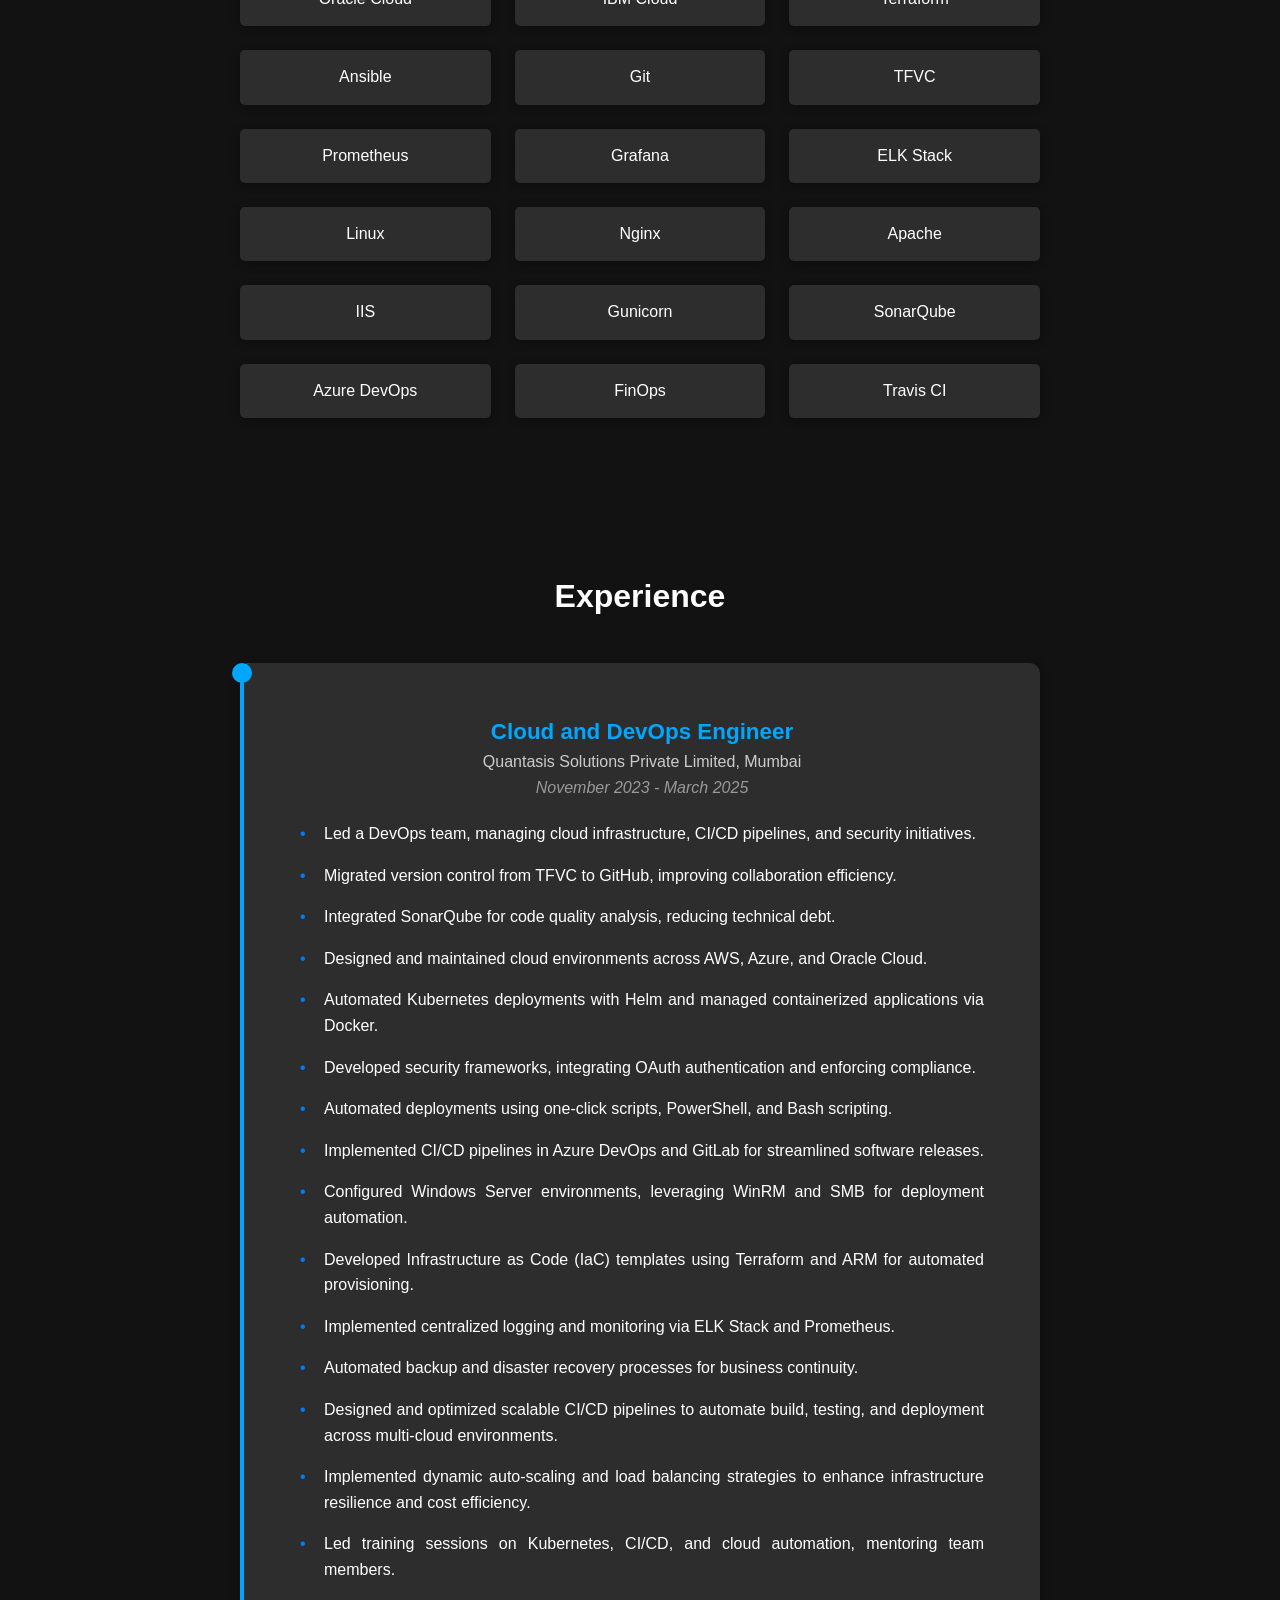
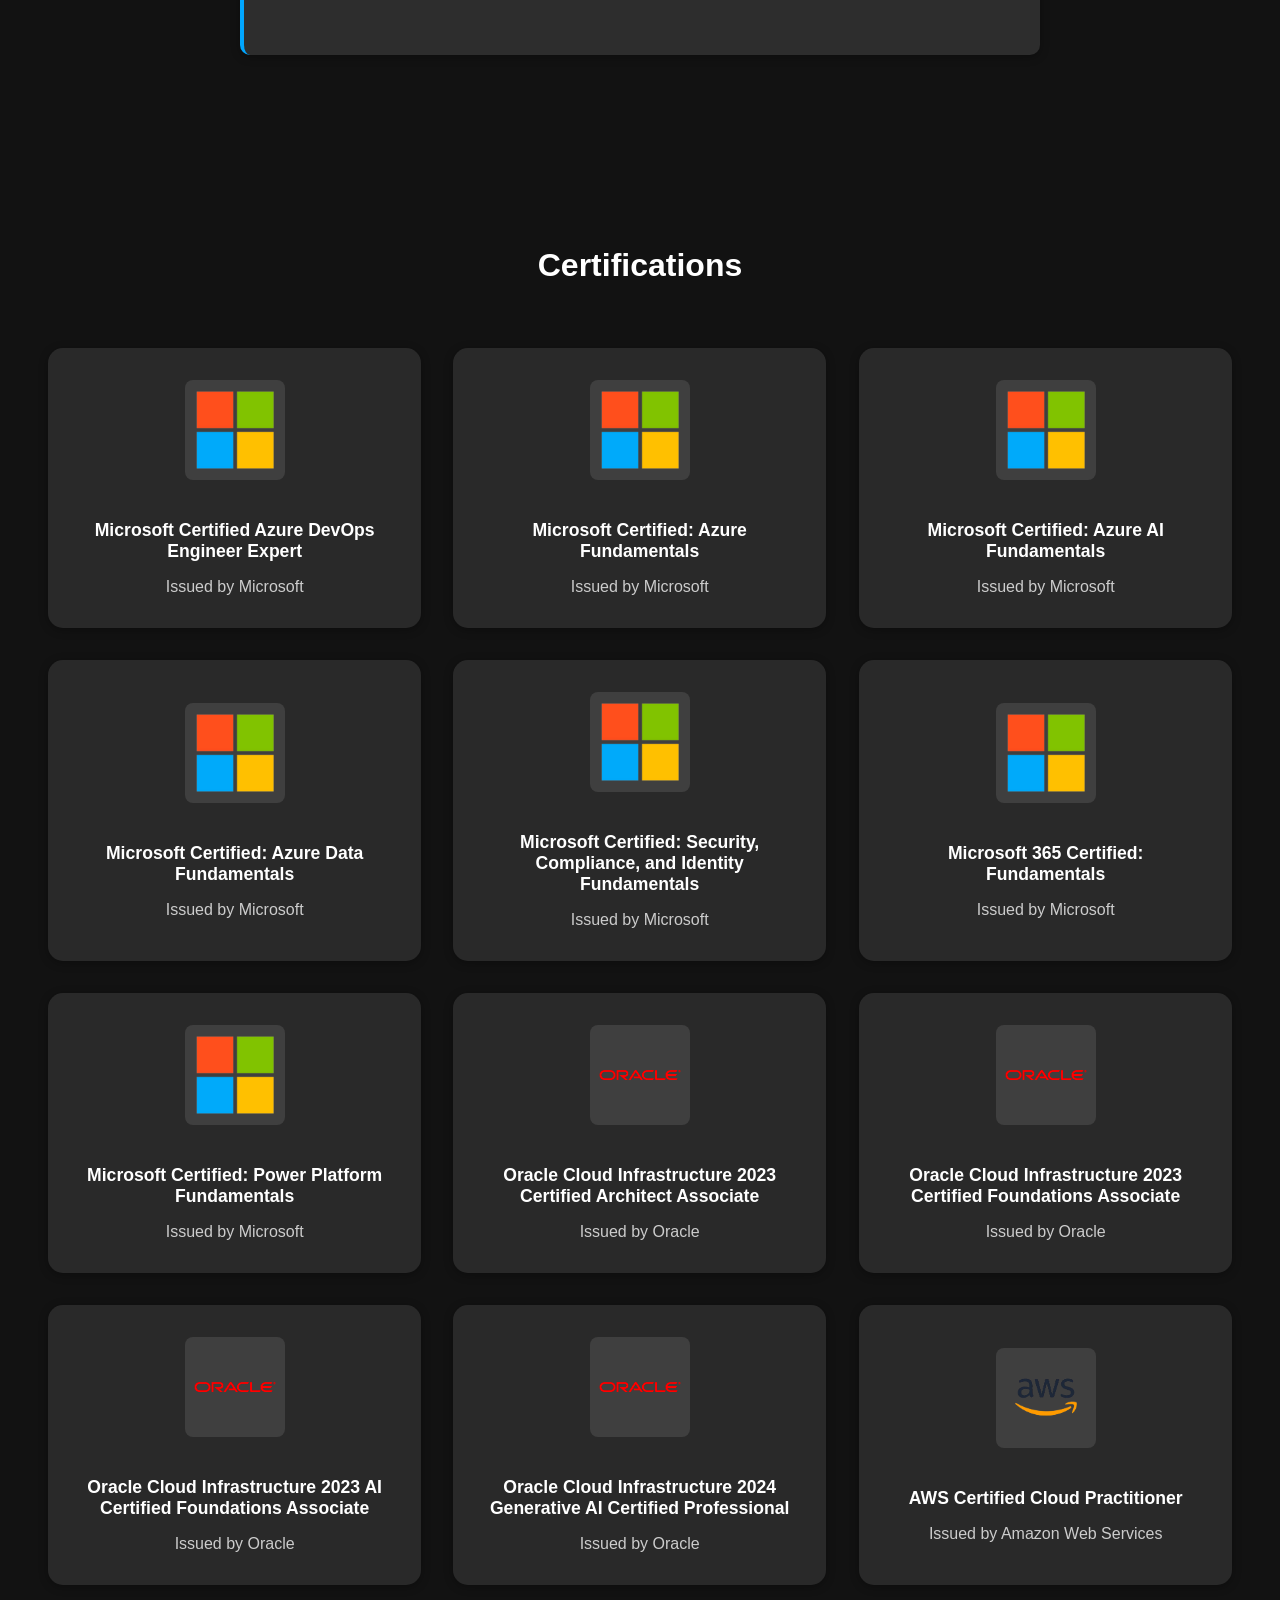
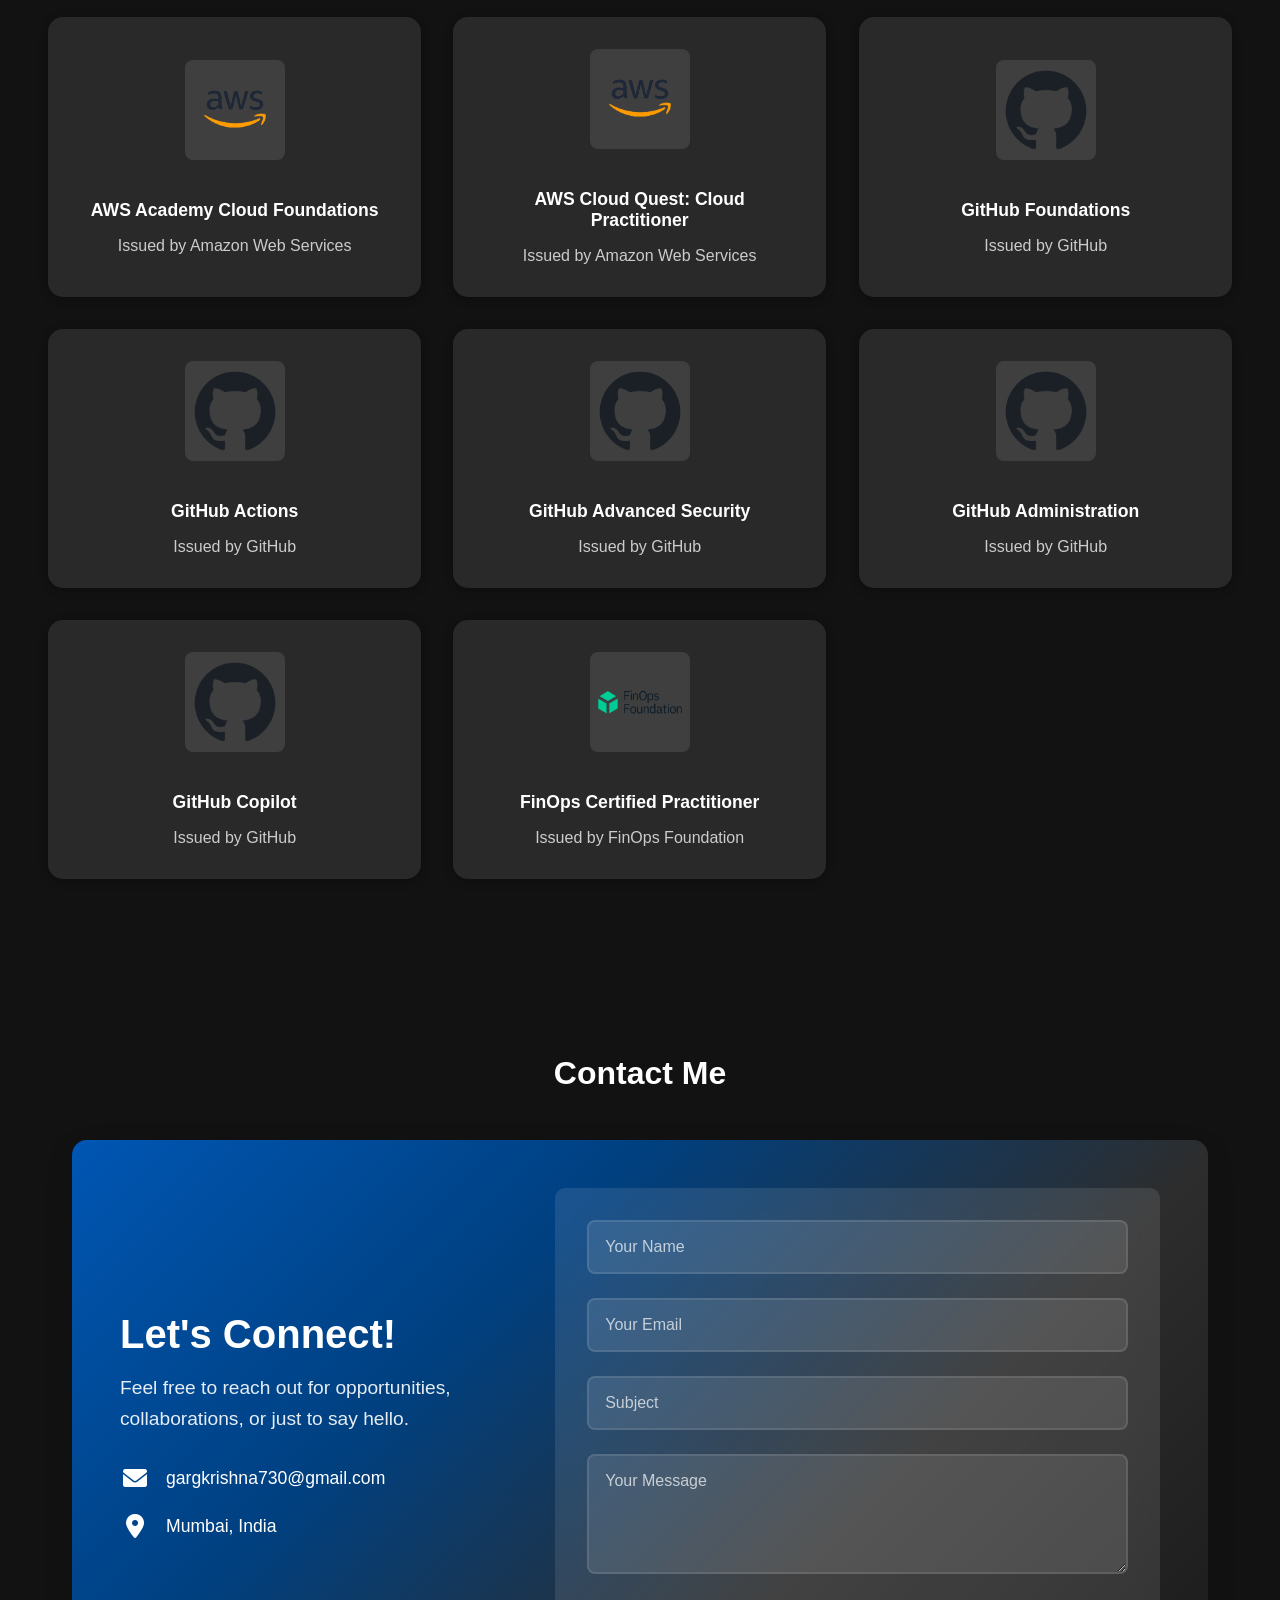
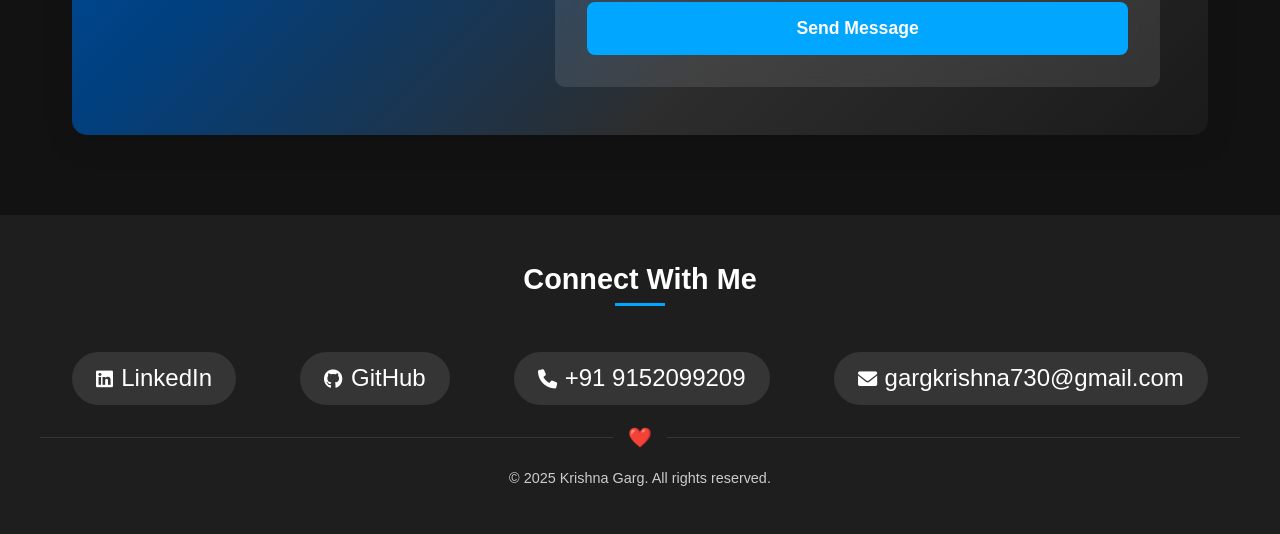
==== commit c08a1f58: "Update index.html" ====
--- a/index.html
+++ b/index.html
@@ -110,15 +110,21 @@
                     <h4 class="text-center">Quantasis Solutions Private Limited, Mumbai</h4>
                     <p class="date text-center">November 2023 - March 2025</p>
                     <ul class="experience-list">
-                        <li>Migrated entire version control system from TFVC to GitHub, streamlining collaboration and version management</li>
-                        <li>Integrated SonarQube for code quality analysis and reporting, enhancing development standards</li>
-                        <li>Maintained cloud infrastructure across multiple environments, ensuring scalability and reliability</li>
-                        <li>Deployed infrastructure on Kubernetes using Helm and managed containerization with Docker</li>
-                        <li>Set up and maintained infrastructure security tools to ensure compliance</li>
-                        <li>Managed deployments for diverse codebases including .NET, Node.js, Angular, and Python applications</li>
-                        <li>Administered Windows Server environments to support development needs</li>
-                        <li>Designed and maintained CI/CD pipelines using Azure DevOps</li>
-                        <li>Led a team of engineers to implement DevOps best practices</li>
+                        <li>Led a DevOps team, managing cloud infrastructure, CI/CD pipelines, and security initiatives.</li>
+                        <li>Migrated version control from TFVC to GitHub, improving collaboration efficiency.</li>
+                        <li>Integrated SonarQube for code quality analysis, reducing technical debt.</li>
+                        <li>Designed and maintained cloud environments across AWS, Azure, and Oracle Cloud.</li>
+                        <li>Automated Kubernetes deployments with Helm and managed containerized applications via Docker.</li>
+                        <li>Developed security frameworks, integrating OAuth authentication and enforcing compliance.</li>
+                        <li>Automated deployments using one-click scripts, PowerShell, and Bash scripting.</li>
+                        <li>Implemented CI/CD pipelines in Azure DevOps and GitLab for streamlined software releases.</li>
+                        <li>Configured Windows Server environments, leveraging WinRM and SMB for deployment automation.</li>
+                        <li>Developed Infrastructure as Code (IaC) templates using Terraform and ARM for automated provisioning.</li>
+                        <li>Implemented centralized logging and monitoring via ELK Stack and Prometheus.</li>
+                        <li>Automated backup and disaster recovery processes for business continuity.</li>
+                        <li>Designed and optimized scalable CI/CD pipelines to automate build, testing, and deployment across multi-cloud environments.</li>
+                        <li>Implemented dynamic auto-scaling and load balancing strategies to enhance infrastructure resilience and cost efficiency.</li>
+                        <li>Led training sessions on Kubernetes, CI/CD, and cloud automation, mentoring team members.</li>
                     </ul>
                 </div>
             </div>
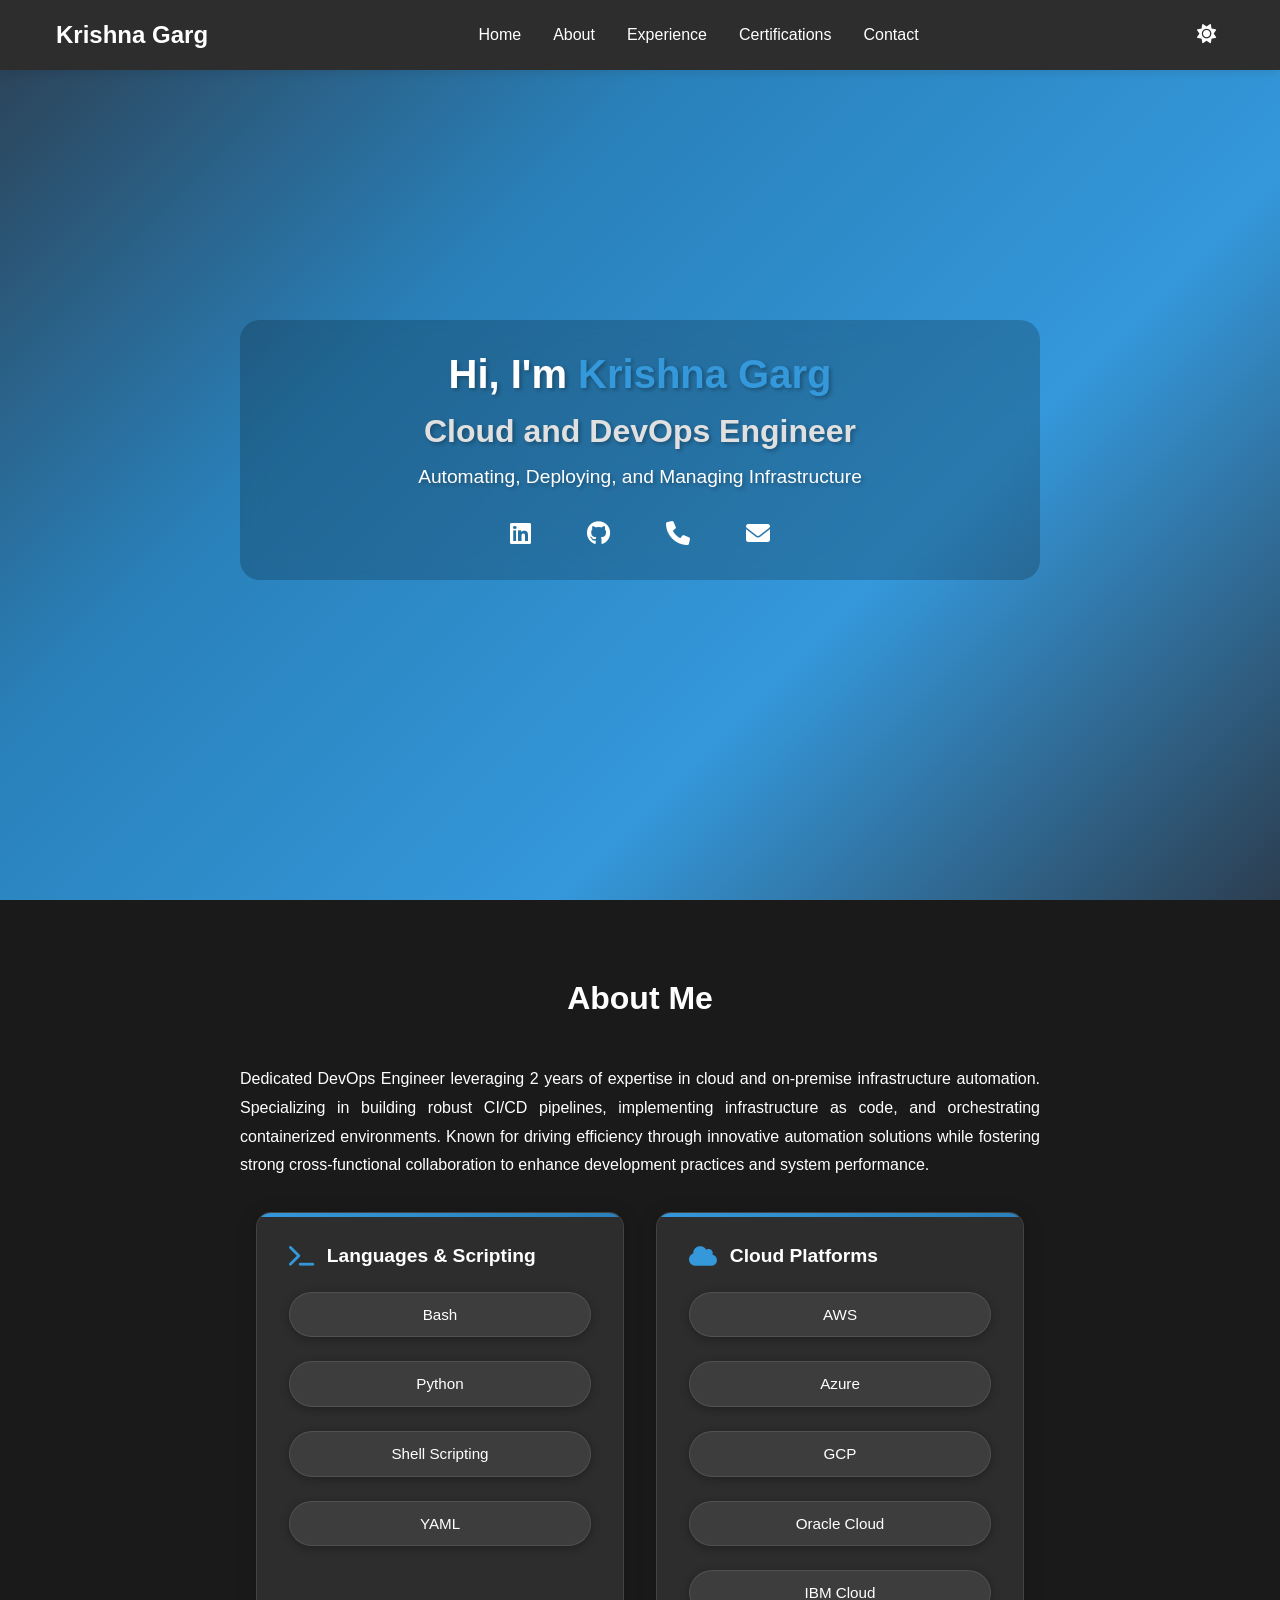
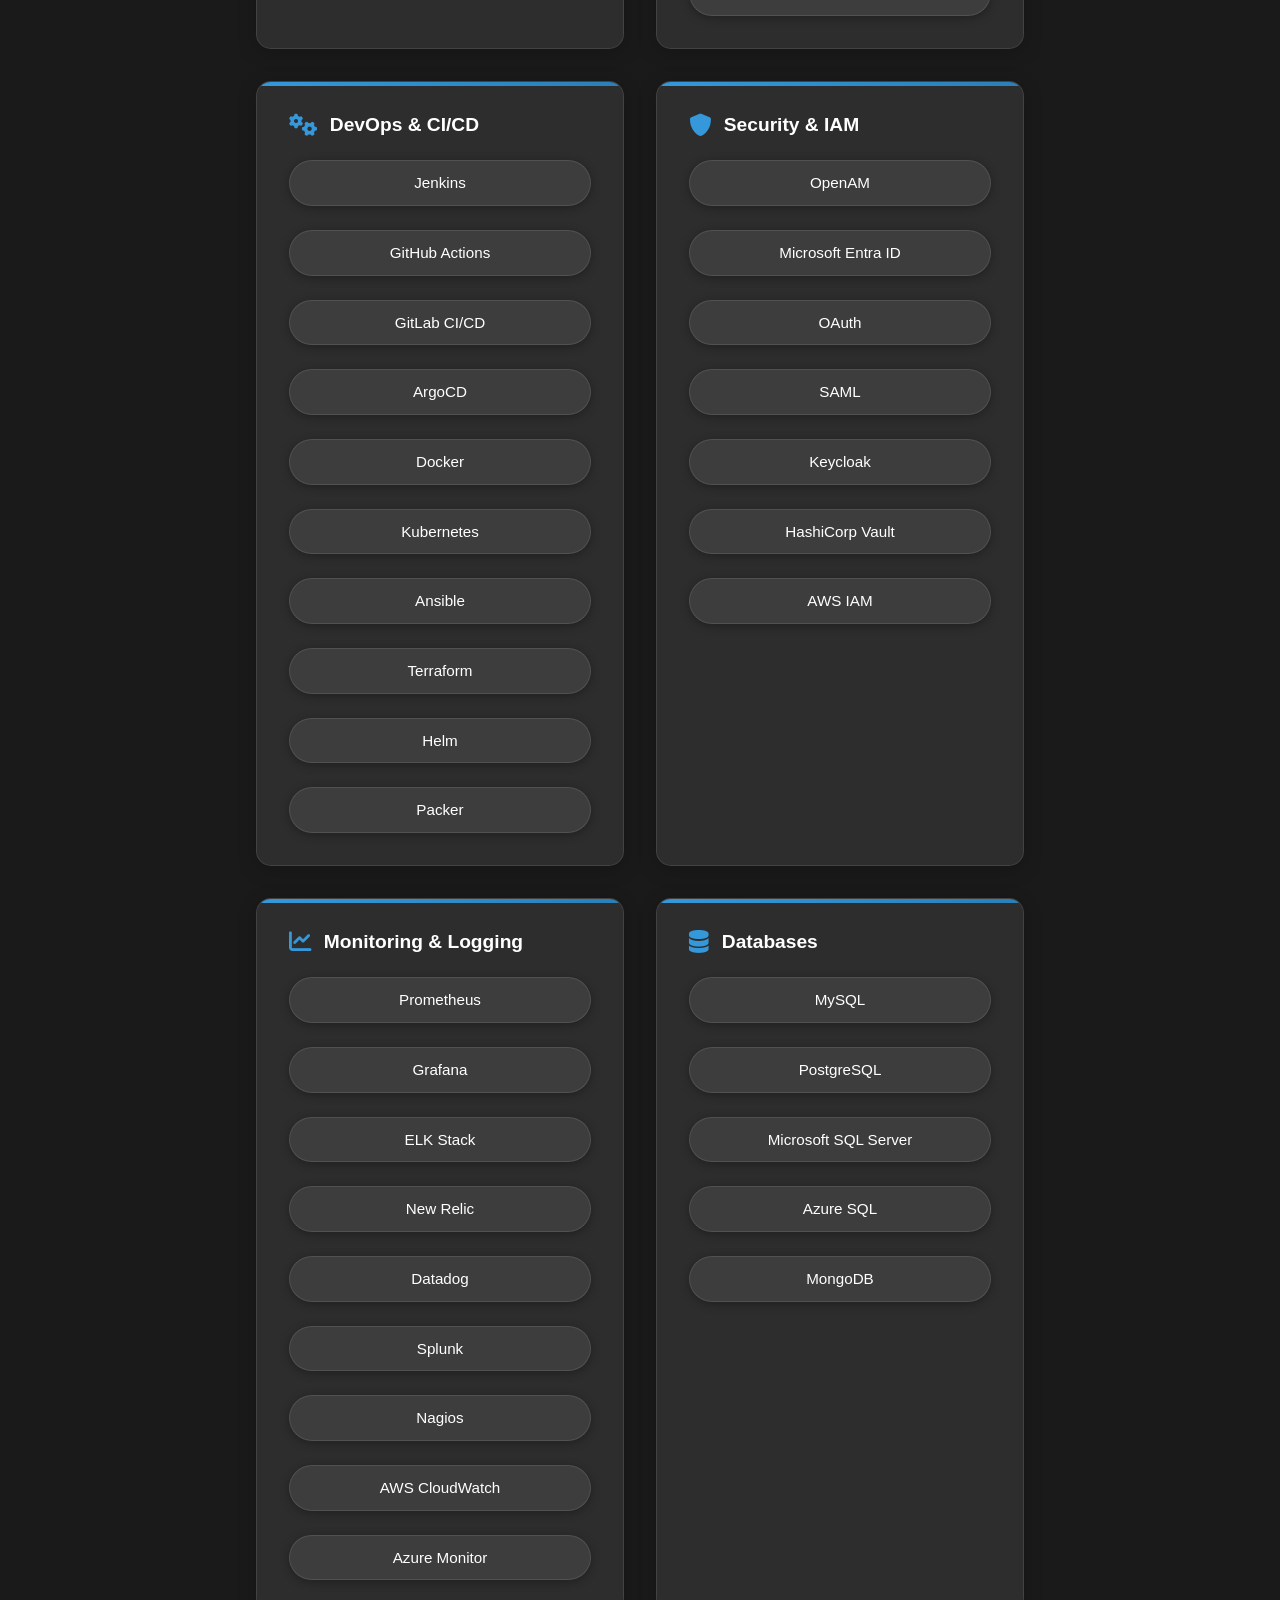
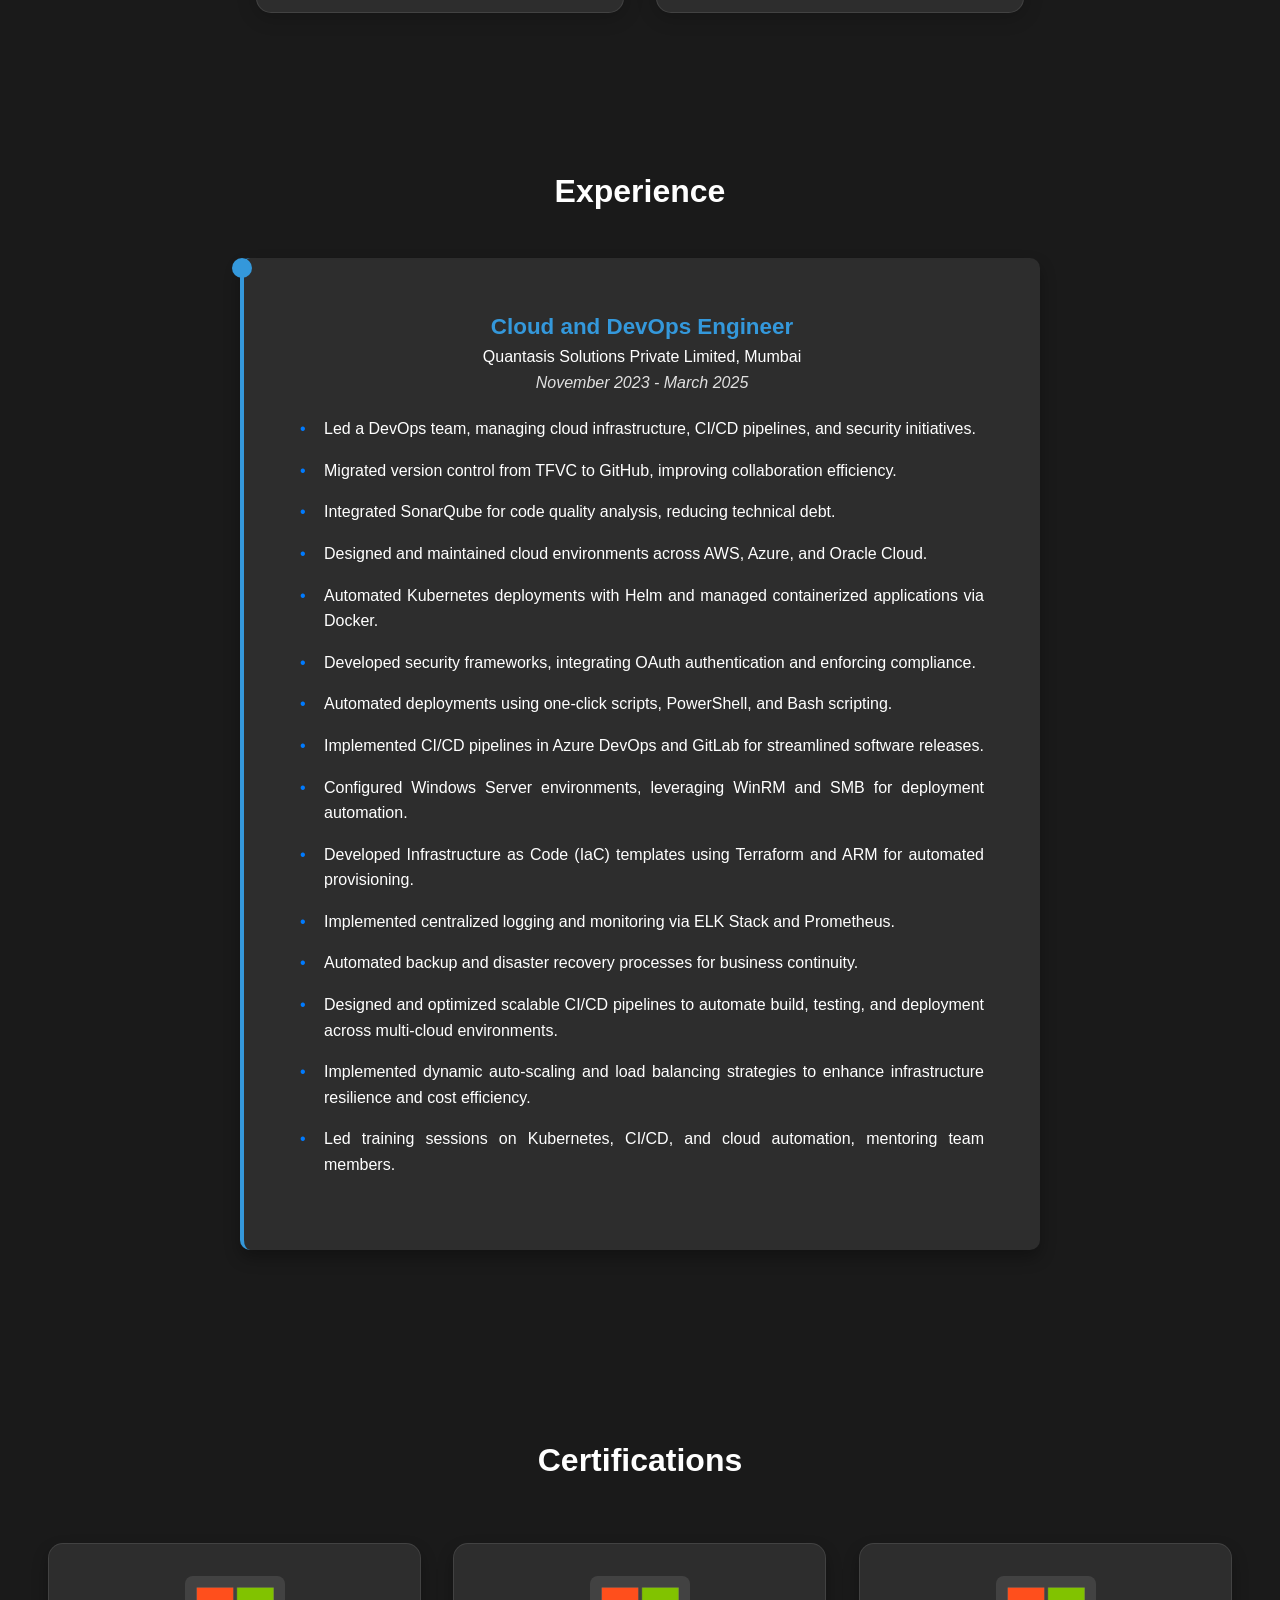
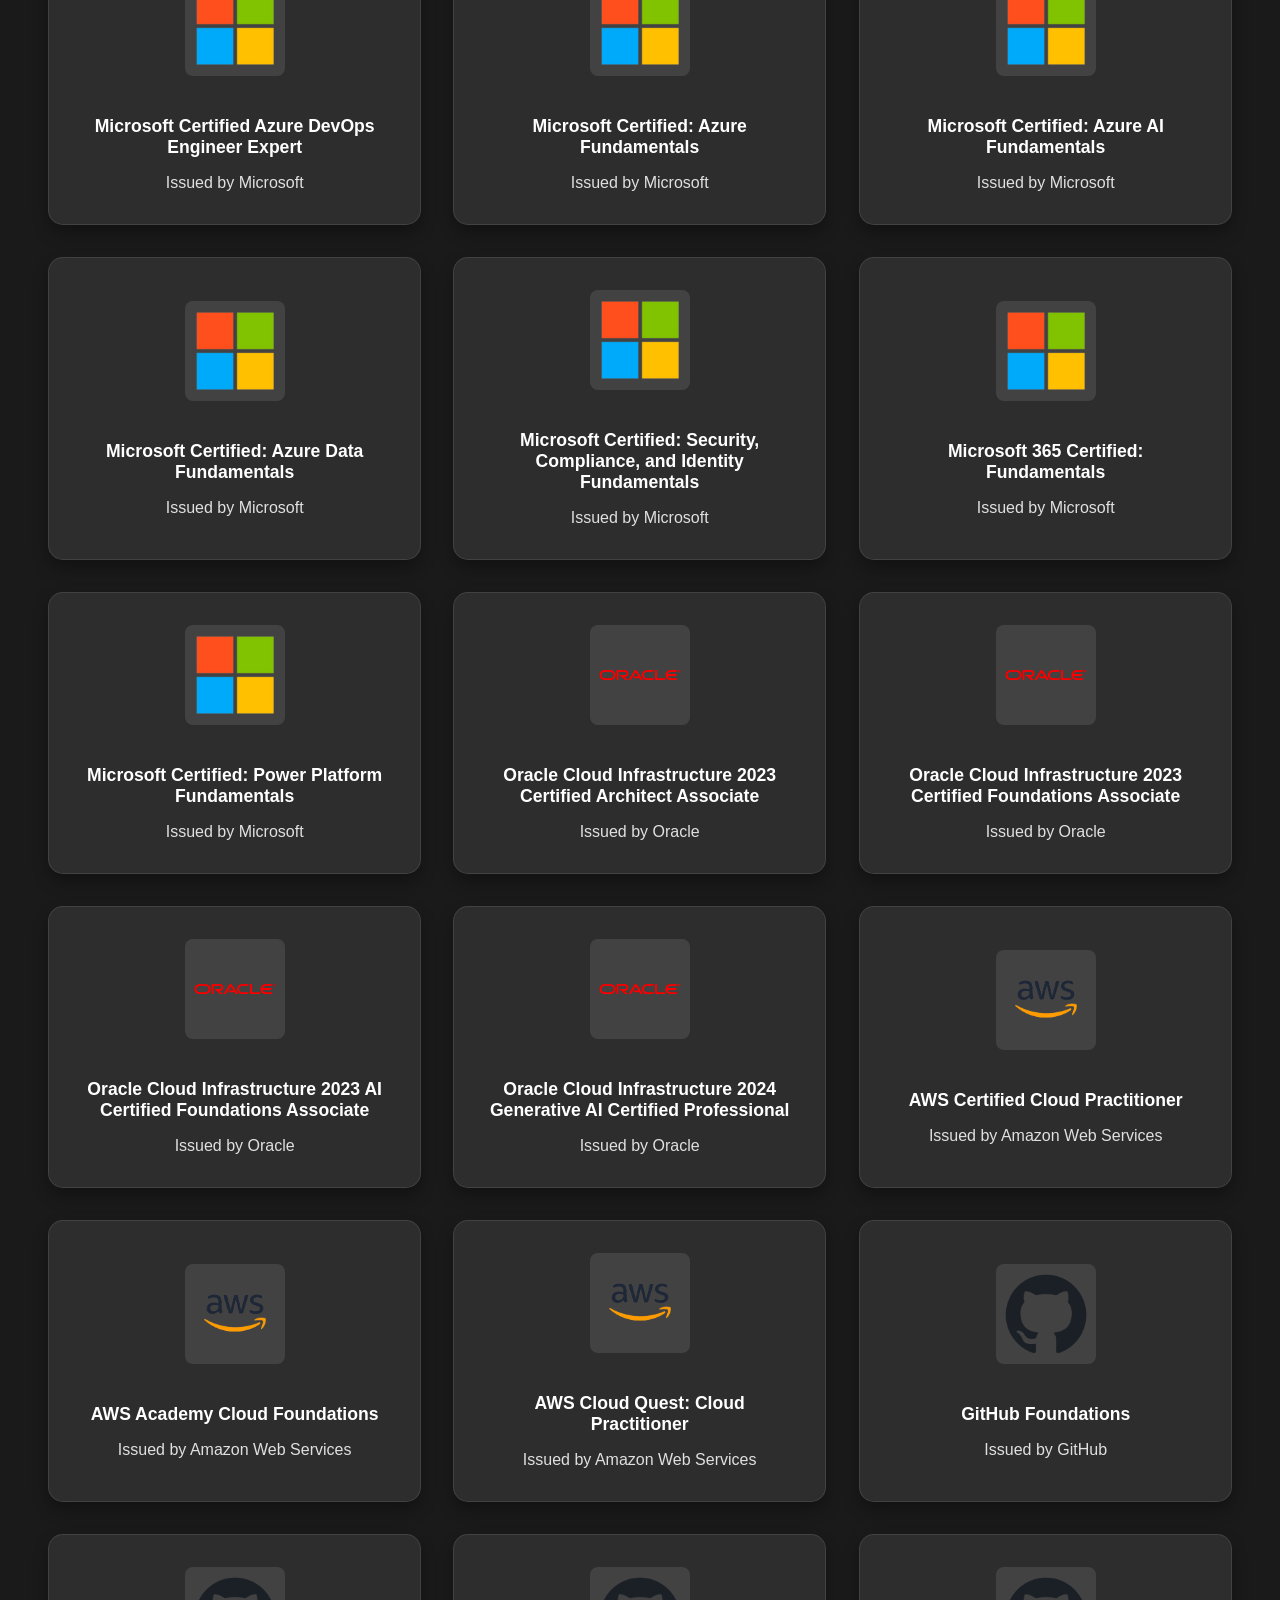
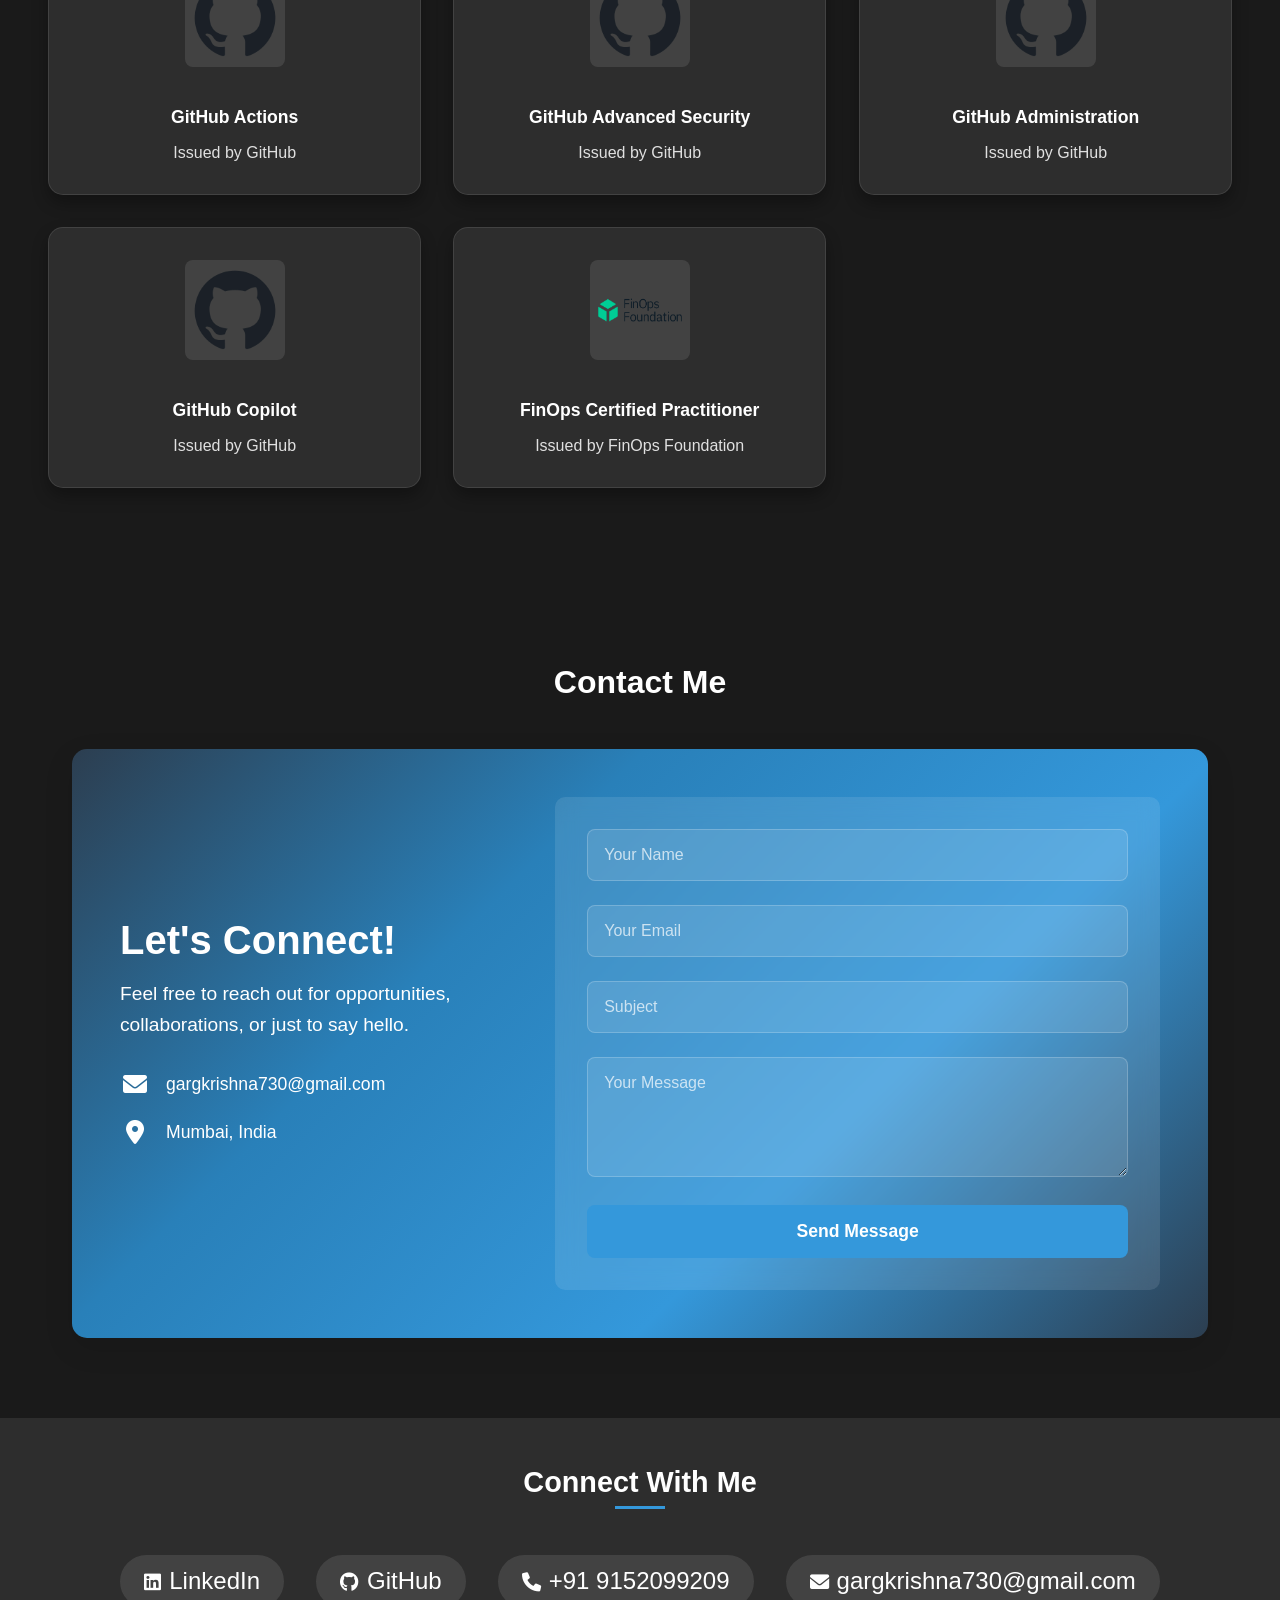
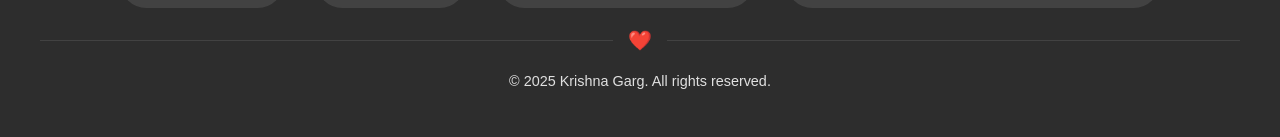
==== commit 9cb5a04f: "adding code for thankyou.html" ====
--- a/index.html
+++ b/index.html
@@ -61,40 +61,78 @@
             <div class="about-text">
                 <p class="text-justify">Dedicated DevOps Engineer leveraging 2 years of expertise in cloud and on-premise infrastructure automation. Specializing in building robust CI/CD pipelines, implementing infrastructure as code, and orchestrating containerized environments. Known for driving efficiency through innovative automation solutions while fostering strong cross-functional collaboration to enhance development practices and system performance.</p>
                 <div class="skills">
-                    <h3 class="text-center">Skills:</h3>
-                    <ul class="skills-list">
-                        <li>Bash</li>
-                        <li>Python</li>
-                        <li>Shell Scripting</li>
-                        <li>YAML</li>
-                        <li>Jenkins</li>
-                        <li>GitHub Actions</li>
-                        <li>GitLab CI</li>
-                        <li>Docker</li>
-                        <li>Kubernetes</li>
-                        <li>AWS</li>
-                        <li>Azure</li>
-                        <li>GCP</li>
-                        <li>Oracle Cloud</li>
-                        <li>IBM Cloud</li>
-                        <li>Terraform</li>
-                        <li>Ansible</li>
-                        <li>Git</li>
-                        <li>TFVC</li>
-                        <li>Prometheus</li>
-                        <li>Grafana</li>
-                        <li>ELK Stack</li>
-                        <li>Linux</li>
-                        <li>Nginx</li>
-                        <li>Apache</li>
-                        <li>IIS</li>
-                        <li>Gunicorn</li>
-                        <li>SonarQube</li>
-                        <li>Azure DevOps</li>
-                        <li>FinOps</li>
-                        <li>Travis CI</li>
-
-                    </ul>
+                    <div class="skills-categories">
+                        <div class="skill-category">
+                            <h4><i class="fas fa-terminal"></i> Languages & Scripting</h4>
+                            <ul class="skills-list">
+                                <li>Bash</li>
+                                <li>Python</li>
+                                <li>Shell Scripting</li>
+                                <li>YAML</li>
+                            </ul>
+                        </div>
+                        <div class="skill-category">
+                            <h4><i class="fas fa-cloud"></i> Cloud Platforms</h4>
+                            <ul class="skills-list">
+                                <li>AWS</li>
+                                <li>Azure</li>
+                                <li>GCP</li>
+                                <li>Oracle Cloud</li>
+                                <li>IBM Cloud</li>
+                            </ul>
+                        </div>
+                        <div class="skill-category">
+                            <h4><i class="fas fa-cogs"></i> DevOps & CI/CD</h4>
+                            <ul class="skills-list">
+                                <li>Jenkins</li>
+                                <li>GitHub Actions</li>
+                                <li>GitLab CI/CD</li>
+                                <li>ArgoCD</li>
+                                <li>Docker</li>
+                                <li>Kubernetes</li>
+                                <li>Ansible</li>
+                                <li>Terraform</li>
+                                <li>Helm</li>
+                                <li>Packer</li>
+                            </ul>
+                        </div>
+                        <div class="skill-category">
+                            <h4><i class="fas fa-shield-alt"></i> Security & IAM</h4>
+                            <ul class="skills-list">
+                                <li>OpenAM</li>
+                                <li>Microsoft Entra ID</li>
+                                <li>OAuth</li>
+                                <li>SAML</li>
+                                <li>Keycloak</li>
+                                <li>HashiCorp Vault</li>
+                                <li>AWS IAM</li>
+                            </ul>
+                        </div>
+                        <div class="skill-category">
+                            <h4><i class="fas fa-chart-line"></i> Monitoring & Logging</h4>
+                            <ul class="skills-list">
+                                <li>Prometheus</li>
+                                <li>Grafana</li>
+                                <li>ELK Stack</li>
+                                <li>New Relic</li>
+                                <li>Datadog</li>
+                                <li>Splunk</li>
+                                <li>Nagios</li>
+                                <li>AWS CloudWatch</li>
+                                <li>Azure Monitor</li>
+                            </ul>
+                        </div>
+                        <div class="skill-category">
+                            <h4><i class="fas fa-database"></i> Databases</h4>
+                            <ul class="skills-list">
+                                <li>MySQL</li>
+                                <li>PostgreSQL</li>
+                                <li>Microsoft SQL Server</li>
+                                <li>Azure SQL</li>
+                                <li>MongoDB</li>
+                            </ul>
+                        </div>
+                    </div>
                 </div>
             </div>
         </div>
@@ -266,7 +304,7 @@
                         </div>
                     </div>
                 </div>
-                <form class="contact-form" action="https://formsubmit.co/gargkrishna730@gmail.com" method="POST">
+                <form class="contact-form" action="thankyou.html" onsubmit="return handleSubmit(event)">
                     <div class="form-group">
                         <input type="text" name="name" placeholder="Your Name" required>
                     </div>
--- a/styles.css
+++ b/styles.css
@@ -69,86 +69,116 @@
 
 /* Home Section */
 #home {
-    height: 100vh;
+    min-height: 100vh;
     display: flex;
     align-items: center;
     justify-content: center;
+    padding: 0 1rem;
+    background: var(--gradient-1);
+    background-size: 400% 400%;
+    animation: gradientBG 15s ease infinite;
+}
+
+.home-content {
     text-align: center;
     padding: 2rem;
-    background: var(--gradient-1);
-    background-size: cover;
-    animation: gradientBG 15s ease infinite;
-    position: relative;
-}
-
-.home-content {
-    background: rgba(0, 0, 0, 0.7);
-    backdrop-filter: blur(5px);
-    padding: 2rem;
     border-radius: 20px;
-    box-shadow: 0 8px 32px 0 rgba(31, 38, 135, 0.37);
-    border: 1px solid rgba(255, 255, 255, 0.18);
-    color: white;
+    background: rgba(255, 255, 255, 0.1);
+    backdrop-filter: blur(10px);
+    max-width: 800px;
+    width: 100%;
 }
 
 .home-content h1 {
     font-size: 2.5rem;
     margin-bottom: 1rem;
-    color: white;
-}
-
-.name {
-    color: #007bff;
+    color: #ffffff;
+}
+
+.home-content .name {
+    color: var(--accent-color);
+    font-weight: 700;
 }
 
 .home-content h2 {
-    font-size: 1.8rem;
+    font-size: 2rem;
     margin-bottom: 1rem;
-    color: white;
-}
-
+    color: #ffffff;
+}
+
+.home-content p {
+    font-size: 1.2rem;
+    margin-bottom: 2rem;
+    color: #ffffff;
+}
+
+/* Dark theme specific styles for home section */
+[data-theme="dark"] .home-content {
+    background: rgba(0, 0, 0, 0.3);
+}
+
+[data-theme="dark"] .home-content h1,
+[data-theme="dark"] .home-content h2,
+[data-theme="dark"] .home-content p {
+    color: #ffffff;
+    text-shadow: 2px 2px 4px rgba(0, 0, 0, 0.3);
+}
+
+[data-theme="dark"] .home-content .name {
+    color: #3498db;
+    text-shadow: 2px 2px 4px rgba(0, 0, 0, 0.3);
+}
+
+[data-theme="dark"] #home .social-links a {
+    color: #ffffff;
+    background: rgba(255, 255, 255, 0.1);
+    padding: 0.8rem;
+    border-radius: 50%;
+    transition: all 0.3s ease;
+}
+
+[data-theme="dark"] #home .social-links a:hover {
+    color: #ffffff;
+    background: var(--accent-color);
+    transform: translateY(-3px);
+}
+
+/* Social links styling */
 .social-links {
+    display: flex;
+    justify-content: center;
+    gap: 1.5rem;
     margin-top: 2rem;
 }
 
-/* Home section social links - No padding */
-#home .social-links a {
+.social-links a {
+    font-size: 1.5rem;
     color: #ffffff;
-    font-size: 1.5rem;
-    margin: 0 1rem;
-    transition: color 0.3s;
-    padding: 0;
-    background: transparent !important;
-    border-radius: 0;
-}
-
-#home .social-links a:hover {
-    color: #007bff;
+    transition: all 0.3s ease;
+    padding: 0.8rem;
+    border-radius: 50%;
+    background: rgba(255, 255, 255, 0.1);
+}
+
+.social-links a:hover {
+    color: #ffffff;
+    background: var(--accent-color);
     transform: translateY(-3px);
 }
 
-/* Dark theme specific for home social links */
-[data-theme="dark"] #home .social-links a {
-    color: var(--text-primary);
-    padding: 0;
-    background: transparent !important;
-}
-
-[data-theme="dark"] #home .social-links a:hover {
-    color: var(--accent-color);
-    background: transparent !important;
-}
-
-/* Remove any general social links styles that might affect the footer */
-.social-links a {
-    color: #2b2b2b;
-    font-size: 1.5rem;
-    margin: 0 1rem;
-    transition: color 0.3s;
-}
-
-.social-links a:hover {
-    color: #007bff;
+/* Responsive adjustments */
+@media screen and (max-width: 768px) {
+    .home-content h1 {
+        font-size: 2rem;
+    }
+    
+    .home-content h2 {
+        font-size: 1.5rem;
+    }
+    
+    .home-content p {
+        font-size: 1rem;
+    }
 }
 
 /* Section Styles */
@@ -1445,26 +1475,45 @@
     --nav-bg: rgba(255, 255, 255, 0.95);
     --mobile-menu-bg: rgba(255, 255, 255, 0.98);
     --transition: all 0.3s ease;
+    --primary-color: #2c3e50;
+    --secondary-color: #34495e;
+    --text-color: #333;
+    --bg-color: #f5f6fa;
+    --skill-bg: #f0f2f5;
+    --skill-text: #2c3e50;
+    --dark-primary-color: #ecf0f1;
+    --dark-secondary-color: #bdc3c7;
+    --dark-text-color: #ecf0f1;
+    --dark-bg-color: #1a1a1a;
+    --dark-card-bg: #2d2d2d;
+    --dark-skill-bg: #3d3d3d;
+    --dark-skill-text: #ecf0f1;
+    --transition-speed: 0.3s;
 }
 
 /* Dark Theme Variables */
 [data-theme="dark"] {
-    --bg-primary: #121212;
-    --bg-secondary: #1e1e1e;
+    --bg-primary: #1a1a1a;
+    --bg-secondary: #2d2d2d;
     --text-primary: #ffffff;
-    --text-secondary: #cccccc;
-    --accent-color: #00a6ff;
-    --gradient-1: linear-gradient(-45deg, #2d2d2d, #3d3d3d, #004080, #0056b3);
-    --gradient-2: linear-gradient(-45deg, #1a1a1a, #2d2d2d, #004080, #0056b3);
+    --text-secondary: #e0e0e0;
+    --accent-color: #3498db;
+    --gradient-1: linear-gradient(-45deg, #2c3e50, #3498db, #2980b9, #2c3e50);
+    --gradient-2: linear-gradient(-45deg, #2c3e50, #3498db, #2980b9, #2c3e50);
     --card-bg: #2d2d2d;
     --card-shadow: rgba(0, 0, 0, 0.3);
-    --nav-bg: rgba(18, 18, 18, 0.95);
-    --mobile-menu-bg: rgba(18, 18, 18, 0.98);
+    --nav-bg: rgba(45, 45, 45, 0.95);
+    --mobile-menu-bg: rgba(45, 45, 45, 0.98);
     --home-text: #ffffff;
-    --home-subtext: #cccccc;
-    --timeline-border: #00a6ff;
-    --timeline-date: #999;
+    --home-subtext: #e0e0e0;
+    --timeline-border: #3498db;
+    --timeline-date: #e0e0e0;
     --section-title: #ffffff;
+    --skill-bg: #3d3d3d;
+    --skill-text: #ffffff;
+    --dark-card-bg: #2d2d2d;
+    --dark-skill-bg: #3d3d3d;
+    --dark-skill-text: #ffffff;
 }
 
 /* Update specific dark theme styles */
@@ -2086,4 +2135,751 @@
     .contact-form textarea::placeholder {
         color: rgba(255, 255, 255, 0.8) !important;
     }
-} +}
+
+.skills-categories {
+    display: grid;
+    grid-template-columns: repeat(auto-fit, minmax(300px, 1fr));
+    gap: 1.5rem;
+    margin-top: 2rem;
+    padding: 0 1rem;
+}
+
+.skill-category {
+    background: var(--card-bg);
+    padding: 2rem;
+    border-radius: 12px;
+    box-shadow: 0 4px 20px rgba(0, 0, 0, 0.1);
+    transition: all 0.3s ease;
+    border: 1px solid rgba(255, 255, 255, 0.1);
+    position: relative;
+    overflow: hidden;
+}
+
+.skill-category::before {
+    content: '';
+    position: absolute;
+    top: 0;
+    left: 0;
+    width: 100%;
+    height: 4px;
+    background: var(--accent-color);
+    background: linear-gradient(90deg, var(--accent-color) 0%, #00c6ff 100%);
+}
+
+.skill-category h4 {
+    color: var(--text-primary);
+    font-size: 1.25rem;
+    margin-bottom: 1.5rem;
+    display: flex;
+    align-items: center;
+    gap: 0.8rem;
+    position: relative;
+}
+
+.skill-category h4 i {
+    color: var(--accent-color);
+    font-size: 1.4rem;
+    transition: transform 0.3s ease;
+}
+
+.skill-category:hover h4 i {
+    transform: scale(1.1);
+}
+
+.skills-list {
+    display: grid;
+    grid-template-columns: repeat(auto-fill, minmax(120px, 1fr));
+    gap: 0.8rem;
+}
+
+.skills-list li {
+    background: var(--skill-bg);
+    color: var(--skill-text);
+    padding: 0.8rem 1rem;
+    border-radius: 8px;
+    font-size: 0.95rem;
+    transition: all 0.3s ease;
+    text-align: center;
+    display: flex;
+    align-items: center;
+    justify-content: center;
+    min-height: 45px;
+    border: 1px solid rgba(255, 255, 255, 0.05);
+    cursor: pointer;
+}
+
+.skills-list li:hover {
+    background: var(--accent-color);
+    color: white;
+    transform: translateY(-3px);
+    box-shadow: 0 4px 12px rgba(0, 123, 255, 0.2);
+}
+
+/* Dark Theme Specific Styles */
+[data-theme="dark"] .skill-category {
+    background: var(--dark-card-bg);
+    box-shadow: 0 4px 20px rgba(0, 0, 0, 0.2);
+}
+
+[data-theme="dark"] .skill-category::before {
+    background: linear-gradient(90deg, var(--accent-color) 0%, #2980b9 100%);
+}
+
+[data-theme="dark"] .skills-list li {
+    background: var(--dark-skill-bg);
+    color: var(--dark-skill-text);
+    border: 1px solid rgba(255, 255, 255, 0.1);
+}
+
+[data-theme="dark"] .skills-list li:hover {
+    background: var(--accent-color);
+    border-color: transparent;
+    box-shadow: 0 4px 12px rgba(52, 152, 219, 0.3);
+}
+
+/* Mobile Optimizations */
+@media screen and (max-width: 768px) {
+    .skills-categories {
+        grid-template-columns: 1fr;
+        gap: 1.2rem;
+        padding: 0 0.5rem;
+    }
+
+    .skill-category {
+        padding: 1.5rem;
+    }
+
+    .skill-category h4 {
+        font-size: 1.2rem;
+        margin-bottom: 1.2rem;
+    }
+
+    .skills-list {
+        grid-template-columns: repeat(auto-fill, minmax(100px, 1fr));
+        gap: 0.6rem;
+    }
+
+    .skills-list li {
+        padding: 0.6rem 0.8rem;
+        font-size: 0.9rem;
+        min-height: 40px;
+    }
+}
+
+/* Extra Small Devices */
+@media screen and (max-width: 480px) {
+    .skills-list {
+        grid-template-columns: repeat(auto-fill, minmax(90px, 1fr));
+    }
+
+    .skills-list li {
+        font-size: 0.85rem;
+        padding: 0.5rem 0.6rem;
+    }
+}
+
+/* Landscape Mode Optimization */
+@media screen and (max-height: 480px) and (orientation: landscape) {
+    #home {
+        height: auto;
+        min-height: 100vh;
+        padding: 6rem 1rem 2rem;
+    }
+
+    .home-content {
+        padding: 1.5rem;
+    }
+}
+
+/* Theme Variables */
+:root {
+    --bg-primary: #f5f5f5;
+    --bg-secondary: #ffffff;
+    --text-primary: #333333;
+    --text-secondary: #666666;
+    --accent-color: #007bff;
+    --gradient-1: linear-gradient(-45deg, #ee7752, #e73c7e, #23a6d5, #23d5ab);
+    --gradient-2: linear-gradient(-45deg, #333333, #1a1a1a, #0056b3, #007bff);
+    --card-bg: #ffffff;
+    --card-shadow: rgba(0, 0, 0, 0.1);
+    --nav-bg: rgba(255, 255, 255, 0.95);
+    --mobile-menu-bg: rgba(255, 255, 255, 0.98);
+    --transition: all 0.3s ease;
+    --primary-color: #2c3e50;
+    --secondary-color: #34495e;
+    --text-color: #333;
+    --bg-color: #f5f6fa;
+    --skill-bg: #f0f2f5;
+    --skill-text: #2c3e50;
+    --dark-primary-color: #ecf0f1;
+    --dark-secondary-color: #bdc3c7;
+    --dark-text-color: #ecf0f1;
+    --dark-bg-color: #1a1a1a;
+    --dark-card-bg: #2d2d2d;
+    --dark-skill-bg: #3d3d3d;
+    --dark-skill-text: #ecf0f1;
+    --transition-speed: 0.3s;
+}
+
+/* Dark Theme Variables */
+[data-theme="dark"] {
+    --bg-primary: #1a1a1a;
+    --bg-secondary: #2d2d2d;
+    --text-primary: #ffffff;
+    --text-secondary: #e0e0e0;
+    --accent-color: #3498db;
+    --gradient-1: linear-gradient(-45deg, #2c3e50, #3498db, #2980b9, #2c3e50);
+    --gradient-2: linear-gradient(-45deg, #2c3e50, #3498db, #2980b9, #2c3e50);
+    --card-bg: #2d2d2d;
+    --card-shadow: rgba(0, 0, 0, 0.3);
+    --nav-bg: rgba(45, 45, 45, 0.95);
+    --mobile-menu-bg: rgba(45, 45, 45, 0.98);
+    --home-text: #ffffff;
+    --home-subtext: #e0e0e0;
+    --timeline-border: #3498db;
+    --timeline-date: #e0e0e0;
+    --section-title: #ffffff;
+    --skill-bg: #3d3d3d;
+    --skill-text: #ffffff;
+    --dark-card-bg: #2d2d2d;
+    --dark-skill-bg: #3d3d3d;
+    --dark-skill-text: #ffffff;
+}
+
+/* Update specific dark theme styles */
+[data-theme="dark"] .home-content {
+    background: rgba(0, 0, 0, 0.2);
+}
+
+[data-theme="dark"] .home-content h2 {
+    color: var(--home-subtext);
+}
+
+[data-theme="dark"] .section-title {
+    color: var(--section-title);
+}
+
+[data-theme="dark"] .timeline-item {
+    border-left-color: var(--timeline-border);
+}
+
+[data-theme="dark"] .timeline-item:before {
+    background: var(--accent-color);
+}
+
+[data-theme="dark"] .timeline-content .date {
+    color: var(--timeline-date);
+}
+
+[data-theme="dark"] .skills li:hover {
+    background: linear-gradient(135deg, #2d2d2d 0%, #3d3d3d 100%);
+    transform: translateY(-5px) scale(1.05);
+}
+
+[data-theme="dark"] .cert-item {
+    background: rgba(45, 45, 45, 0.9);
+}
+
+[data-theme="dark"] .cert-item:hover {
+    background: rgba(55, 55, 55, 0.9);
+}
+
+[data-theme="dark"] .social-links a {
+    color: #ffffff;
+}
+
+[data-theme="dark"] .social-links a:hover {
+    color: var(--accent-color);
+}
+
+[data-theme="dark"] .contact-form input,
+[data-theme="dark"] .contact-form textarea {
+    background: rgba(255, 255, 255, 0.1);
+    color: #ffffff;
+}
+
+[data-theme="dark"] .contact-form input::placeholder,
+[data-theme="dark"] .contact-form textarea::placeholder {
+    color: rgba(255, 255, 255, 0.7);
+}
+
+[data-theme="dark"] .submit-btn {
+    background: var(--accent-color);
+    color: #ffffff;
+}
+
+[data-theme="dark"] .submit-btn:hover {
+    background: #0056b3;
+}
+
+/* Update footer for dark theme */
+[data-theme="dark"] footer {
+    background: var(--bg-secondary);
+}
+
+[data-theme="dark"] footer .social-links a {
+    color: #ffffff;
+}
+
+[data-theme="dark"] footer .social-links a:hover {
+    color: var(--accent-color);
+}
+
+[data-theme="dark"] .copyright {
+    color: var(--text-secondary);
+}
+
+/* Mobile Navigation Styles */
+.menu-btn {
+    display: none;
+    cursor: pointer;
+    font-size: 1.5rem;
+    margin-left: auto;
+    margin-right: 1rem;
+    color: var(--text-primary);
+}
+
+.nav-links {
+    display: flex;
+    list-style: none;
+}
+
+@media screen and (max-width: 768px) {
+    .menu-btn {
+        display: block;
+    }
+
+    .nav-links {
+        display: none;
+        position: fixed;
+        top: 60px; /* Height of your nav bar */
+        left: 0;
+        width: 100%;
+        height: auto;
+        background: var(--bg-secondary);
+        flex-direction: column;
+        padding: 1rem 0;
+        box-shadow: 0 4px 10px rgba(0, 0, 0, 0.2);
+    }
+
+    [data-theme="dark"] .nav-links {
+        background: var(--bg-secondary);
+        border-top: 1px solid rgba(255, 255, 255, 0.1);
+    }
+
+    .nav-links.active {
+        display: flex;
+    }
+
+    .nav-links li {
+        width: 100%;
+        text-align: center;
+    }
+
+    .nav-links li a {
+        display: block;
+        padding: 1rem;
+        color: var(--text-primary);
+        border-bottom: 1px solid rgba(255, 255, 255, 0.1);
+    }
+
+    [data-theme="dark"] .nav-links li a {
+        color: var(--text-primary);
+        border-bottom: 1px solid rgba(255, 255, 255, 0.1);
+    }
+
+    .nav-links li a:hover {
+        background: rgba(0, 123, 255, 0.1);
+    }
+
+    [data-theme="dark"] .nav-links li a:hover {
+        background: rgba(255, 255, 255, 0.1);
+    }
+
+    /* Navigation Container */
+    .nav-content {
+        position: relative;
+        display: flex;
+        align-items: center;
+        justify-content: space-between;
+        padding: 1rem;
+    }
+
+    /* Theme Switch Position */
+    .theme-switch {
+        margin-left: 1rem;
+    }
+}
+
+/* Fix for iOS Safari */
+@supports (-webkit-backdrop-filter: none) {
+    @media screen and (max-width: 768px) {
+        .nav-links {
+            -webkit-backdrop-filter: blur(10px);
+            backdrop-filter: blur(10px);
+        }
+    }
+}
+
+/* Update certificate logo styles */
+.cert-logo {
+    width: 100px;
+    height: 100px;
+    object-fit: contain;
+    margin-bottom: 1.5rem;
+    transition: transform 0.3s ease;
+    padding: 0.5rem;
+}
+
+.cert-item:hover .cert-logo {
+    transform: scale(1.1);
+}
+
+/* Dark theme adjustments for logos */
+[data-theme="dark"] .cert-logo {
+    filter: brightness(1) contrast(1.1);
+    background: rgba(255, 255, 255, 0.1);
+    border-radius: 8px;
+}
+
+/* Mobile adjustments */
+@media screen and (max-width: 768px) {
+    .cert-logo {
+        width: 80px;
+        height: 80px;
+        margin-bottom: 1rem;
+    }
+}
+
+/* Extra small devices */
+@media screen and (max-width: 480px) {
+    .cert-logo {
+        width: 70px;
+        height: 70px;
+    }
+}
+
+/* Certificate item container adjustments */
+.cert-item {
+    padding: 2rem;
+    display: flex;
+    flex-direction: column;
+    align-items: center;
+    justify-content: center;
+    gap: 1rem;
+    text-decoration: none;
+}
+
+.cert-item h3 {
+    color: var(--text-primary);
+    text-align: center;
+    font-size: 1.1rem;
+    margin: 0;
+    text-decoration: none;
+}
+
+.cert-item p {
+    color: var(--text-secondary);
+    text-align: center;
+    margin: 0;
+    text-decoration: none;
+}
+
+/* Dark theme specific */
+[data-theme="dark"] .cert-item {
+    text-decoration: none;
+}
+
+[data-theme="dark"] .cert-item h3 {
+    text-decoration: none;
+}
+
+/* Hover state */
+.cert-item:hover {
+    text-decoration: none;
+    transform: translateY(-5px);
+    transition: transform 0.3s ease;
+}
+
+/* Home section social links - No padding for both themes */
+#home .social-links a {
+    color: #ffffff;
+    font-size: 1.5rem;
+    margin: 0 1rem;
+    transition: color 0.3s;
+    padding: 0;
+    background: transparent !important;
+    border-radius: 0;
+}
+
+/* Dark theme specific for home social links */
+[data-theme="dark"] #home .social-links a {
+    color: var(--text-primary);
+    padding: 0;
+    background: transparent !important;
+}
+
+[data-theme="dark"] #home .social-links a:hover {
+    color: var(--accent-color);
+    background: transparent !important;
+}
+
+/* Contact Form Mobile Adjustments */
+@media screen and (max-width: 768px) {
+    .contact-item {
+        color: #ffffff !important;
+    }
+    
+    .contact-item a,
+    .contact-item i,
+    .contact-info h2,
+    .contact-info p {
+        color: #ffffff !important;
+    }
+
+    .contact-form input,
+    .contact-form textarea {
+        color: #ffffff !important;
+    }
+
+    .contact-form input::placeholder,
+    .contact-form textarea::placeholder {
+        color: rgba(255, 255, 255, 0.8) !important;
+    }
+}
+
+.skills-categories {
+    display: grid;
+    grid-template-columns: repeat(auto-fit, minmax(250px, 1fr));
+    gap: 2rem;
+    margin-top: 2rem;
+}
+
+.skill-category {
+    background: var(--card-bg);
+    padding: 2rem;
+    border-radius: 15px;
+    box-shadow: 0 8px 16px rgba(0, 0, 0, 0.2);
+    transition: all 0.3s ease;
+    border: 1px solid rgba(255, 255, 255, 0.1);
+}
+
+.skill-category:hover {
+    transform: translateY(-8px);
+    box-shadow: 0 12px 24px rgba(0, 0, 0, 0.3);
+}
+
+.skill-category h4 {
+    color: var(--text-primary);
+    font-size: 1.2rem;
+    margin-bottom: 1.5rem;
+    display: flex;
+    align-items: center;
+    gap: 0.8rem;
+}
+
+.skill-category h4 i {
+    color: var(--accent-color);
+    font-size: 1.4rem;
+}
+
+.skills-list {
+    display: flex;
+    flex-wrap: wrap;
+    gap: 0.8rem;
+}
+
+.skills-list li {
+    background: var(--skill-bg);
+    color: var(--skill-text);
+    padding: 0.7rem 1.2rem;
+    border-radius: 25px;
+    font-size: 0.95rem;
+    transition: all 0.3s ease;
+    border: 1px solid rgba(255, 255, 255, 0.1);
+}
+
+.skills-list li:hover {
+    background: var(--accent-color);
+    color: white;
+    transform: scale(1.05);
+    border-color: transparent;
+}
+
+/* Dark mode specific styles */
+[data-theme="dark"] .skill-category {
+    background: var(--dark-card-bg);
+    border: 1px solid rgba(255, 255, 255, 0.1);
+}
+
+[data-theme="dark"] .skill-category h4 {
+    color: var(--text-primary);
+}
+
+[data-theme="dark"] .skills-list li {
+    background: var(--dark-skill-bg);
+    color: var(--dark-skill-text);
+    border: 1px solid rgba(255, 255, 255, 0.1);
+}
+
+[data-theme="dark"] .skills-list li:hover {
+    background: var(--accent-color);
+    color: white;
+    border-color: transparent;
+}
+
+/* Enhanced Timeline for Dark Theme */
+[data-theme="dark"] .timeline-item {
+    background: var(--dark-card-bg);
+    border-left: 4px solid var(--accent-color);
+    box-shadow: 0 8px 16px rgba(0, 0, 0, 0.3);
+}
+
+[data-theme="dark"] .timeline-content h3 {
+    color: var(--accent-color);
+}
+
+[data-theme="dark"] .timeline-content h4,
+[data-theme="dark"] .timeline-content li {
+    color: var(--text-primary);
+}
+
+[data-theme="dark"] .timeline-content .date {
+    color: var(--text-secondary);
+}
+
+/* Enhanced Certifications for Dark Theme */
+[data-theme="dark"] .cert-item {
+    background: var(--dark-card-bg);
+    border: 1px solid rgba(255, 255, 255, 0.1);
+    box-shadow: 0 8px 16px rgba(0, 0, 0, 0.3);
+}
+
+[data-theme="dark"] .cert-item h3 {
+    color: var(--text-primary);
+}
+
+[data-theme="dark"] .cert-item p {
+    color: var(--text-secondary);
+}
+
+/* Enhanced Contact Section for Dark Theme */
+[data-theme="dark"] .contact-content {
+    background: var(--gradient-2);
+}
+
+[data-theme="dark"] .contact-info h2,
+[data-theme="dark"] .contact-info p,
+[data-theme="dark"] .contact-item a,
+[data-theme="dark"] .contact-item i {
+    color: var(--text-primary) !important;
+}
+
+[data-theme="dark"] .contact-form input,
+[data-theme="dark"] .contact-form textarea {
+    background: rgba(255, 255, 255, 0.1);
+    border: 1px solid rgba(255, 255, 255, 0.2);
+    color: var(--text-primary);
+}
+
+[data-theme="dark"] .contact-form input::placeholder,
+[data-theme="dark"] .contact-form textarea::placeholder {
+    color: rgba(255, 255, 255, 0.7);
+}
+
+/* Enhanced Navigation for Dark Theme */
+[data-theme="dark"] .nav-links li a {
+    color: var(--text-primary);
+}
+
+[data-theme="dark"] .nav-links li a:hover {
+    color: var(--accent-color);
+}
+
+/* Mobile Optimizations */
+@media screen and (max-width: 768px) {
+    .skills-categories {
+        grid-template-columns: 1fr;
+        gap: 1.5rem;
+    }
+
+    .skill-category {
+        padding: 1.5rem;
+    }
+
+    .skill-category h4 {
+        font-size: 1.2rem;
+        margin-bottom: 1.2rem;
+    }
+
+    .skills-list {
+        grid-template-columns: repeat(auto-fill, minmax(100px, 1fr));
+        gap: 0.6rem;
+    }
+
+    .skills-list li {
+        padding: 0.6rem 0.8rem;
+        font-size: 0.9rem;
+        min-height: 40px;
+    }
+}
+
+/* Skills Animation Styles */
+.skill-category {
+    opacity: 0;
+    transform: translateY(30px);
+    transition: all 0.6s ease;
+}
+
+.skill-category.animate {
+    opacity: 1;
+    transform: translateY(0);
+}
+
+/* Add stagger effect for multiple categories */
+.skill-category:nth-child(1) { transition-delay: 0.1s; }
+.skill-category:nth-child(2) { transition-delay: 0.2s; }
+.skill-category:nth-child(3) { transition-delay: 0.3s; }
+.skill-category:nth-child(4) { transition-delay: 0.4s; }
+.skill-category:nth-child(5) { transition-delay: 0.5s; }
+.skill-category:nth-child(6) { transition-delay: 0.6s; }
+
+/* Skills list animation */
+.skills-list li {
+    opacity: 0;
+    transform: translateY(20px);
+    transition: all 0.4s ease;
+}
+
+.skill-category.animate .skills-list li {
+    opacity: 1;
+    transform: translateY(0);
+}
+
+/* Add stagger effect for skills */
+.skills-list li:nth-child(1) { transition-delay: 0.1s; }
+.skills-list li:nth-child(2) { transition-delay: 0.15s; }
+.skills-list li:nth-child(3) { transition-delay: 0.2s; }
+.skills-list li:nth-child(4) { transition-delay: 0.25s; }
+.skills-list li:nth-child(5) { transition-delay: 0.3s; }
+.skills-list li:nth-child(6) { transition-delay: 0.35s; }
+.skills-list li:nth-child(7) { transition-delay: 0.4s; }
+.skills-list li:nth-child(8) { transition-delay: 0.45s; }
+.skills-list li:nth-child(9) { transition-delay: 0.5s; }
+.skills-list li:nth-child(10) { transition-delay: 0.55s; }
+
+/* Hover effect enhancement */
+.skill-category.animate:hover {
+    transform: translateY(-8px);
+}
+
+.skills-list li:hover {
+    animation: skillPulse 0.4s ease;
+}
+
+@keyframes skillPulse {
+    0% { transform: scale(1); }
+    50% { transform: scale(1.05); }
+    100% { transform: scale(1); }
+}
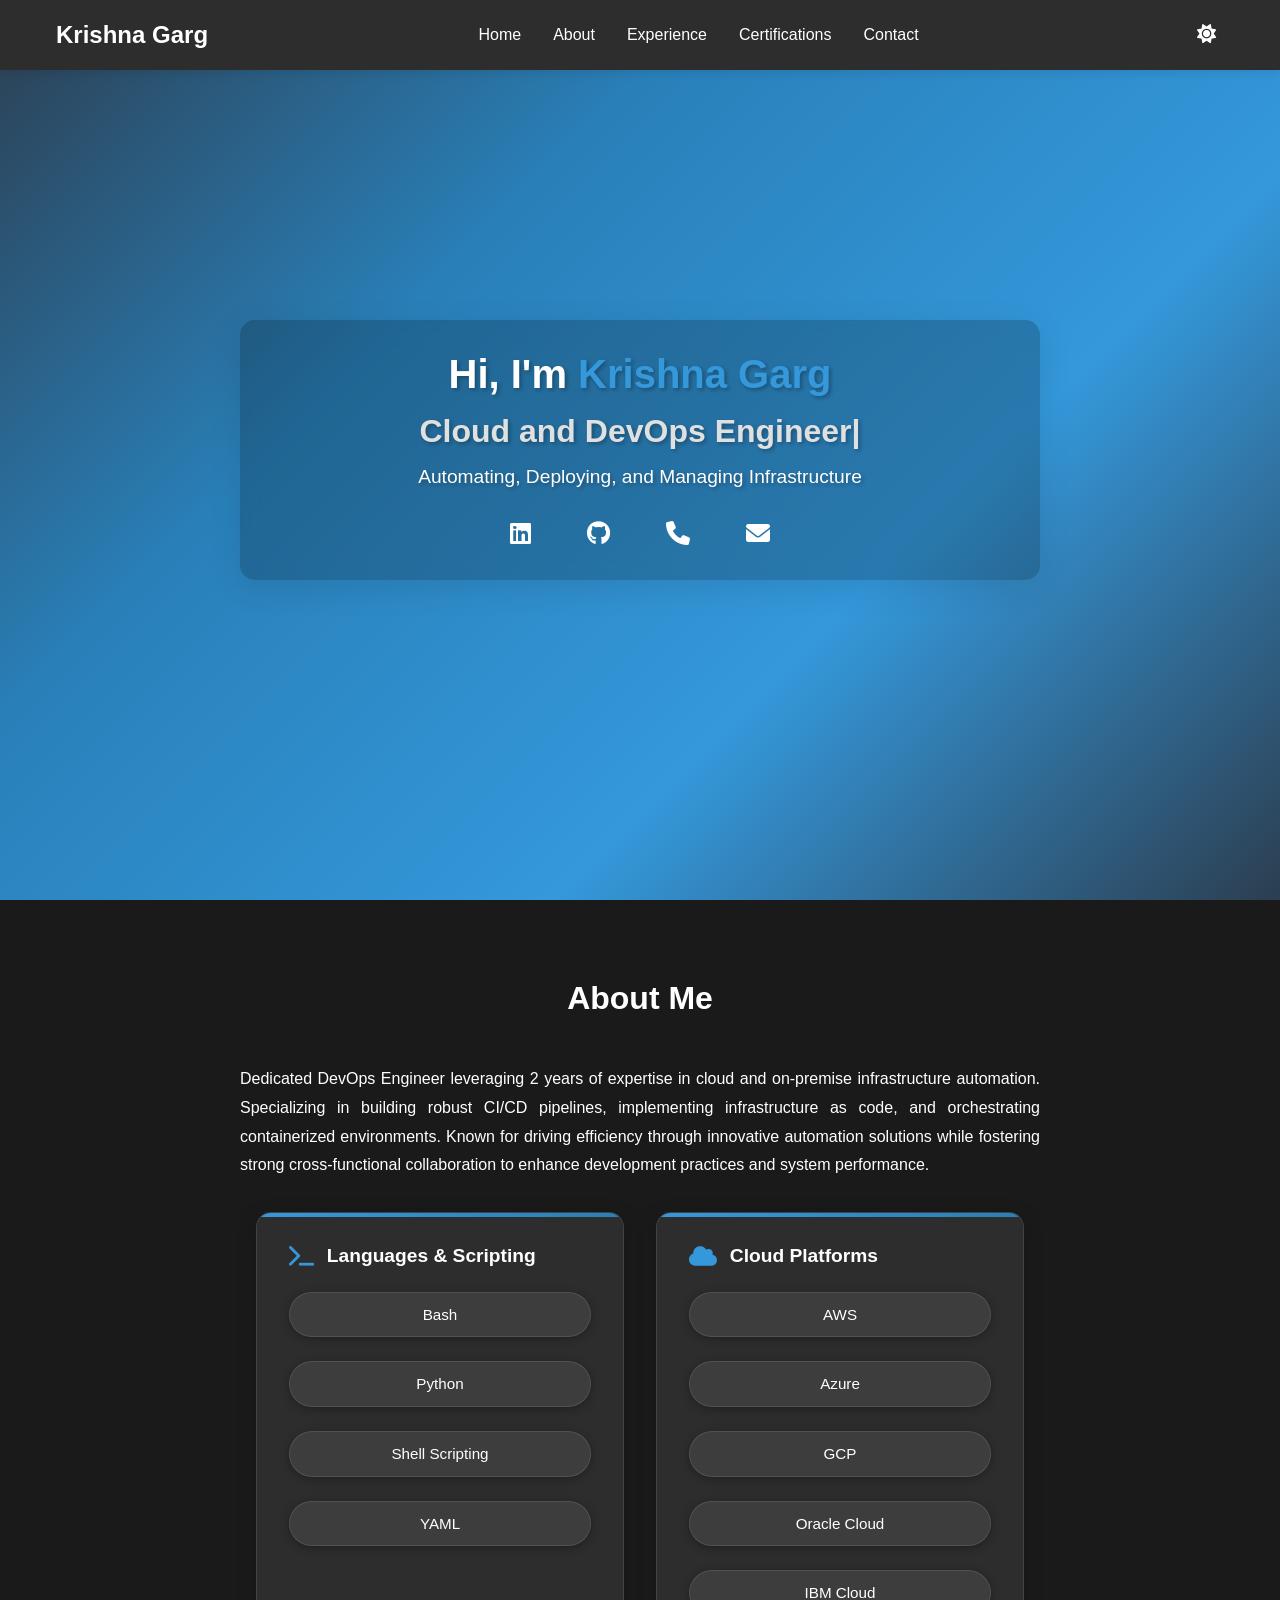
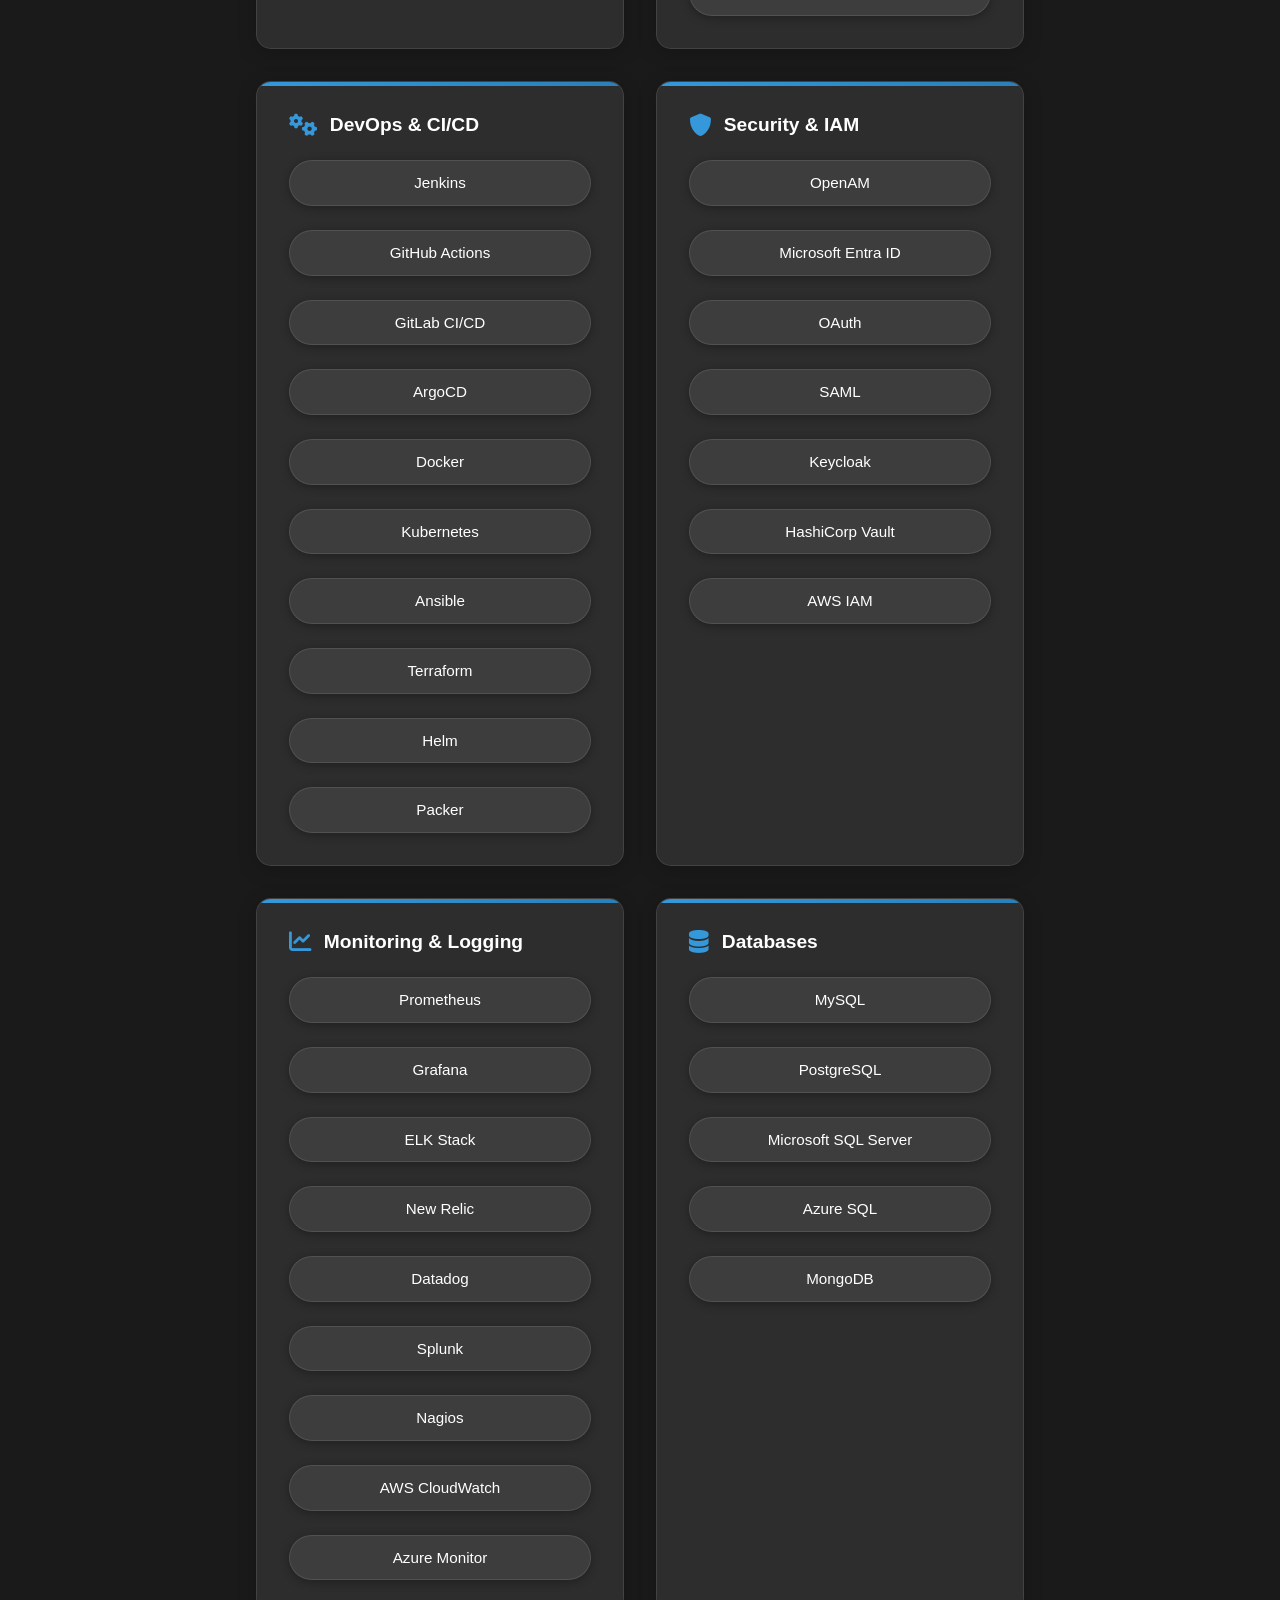
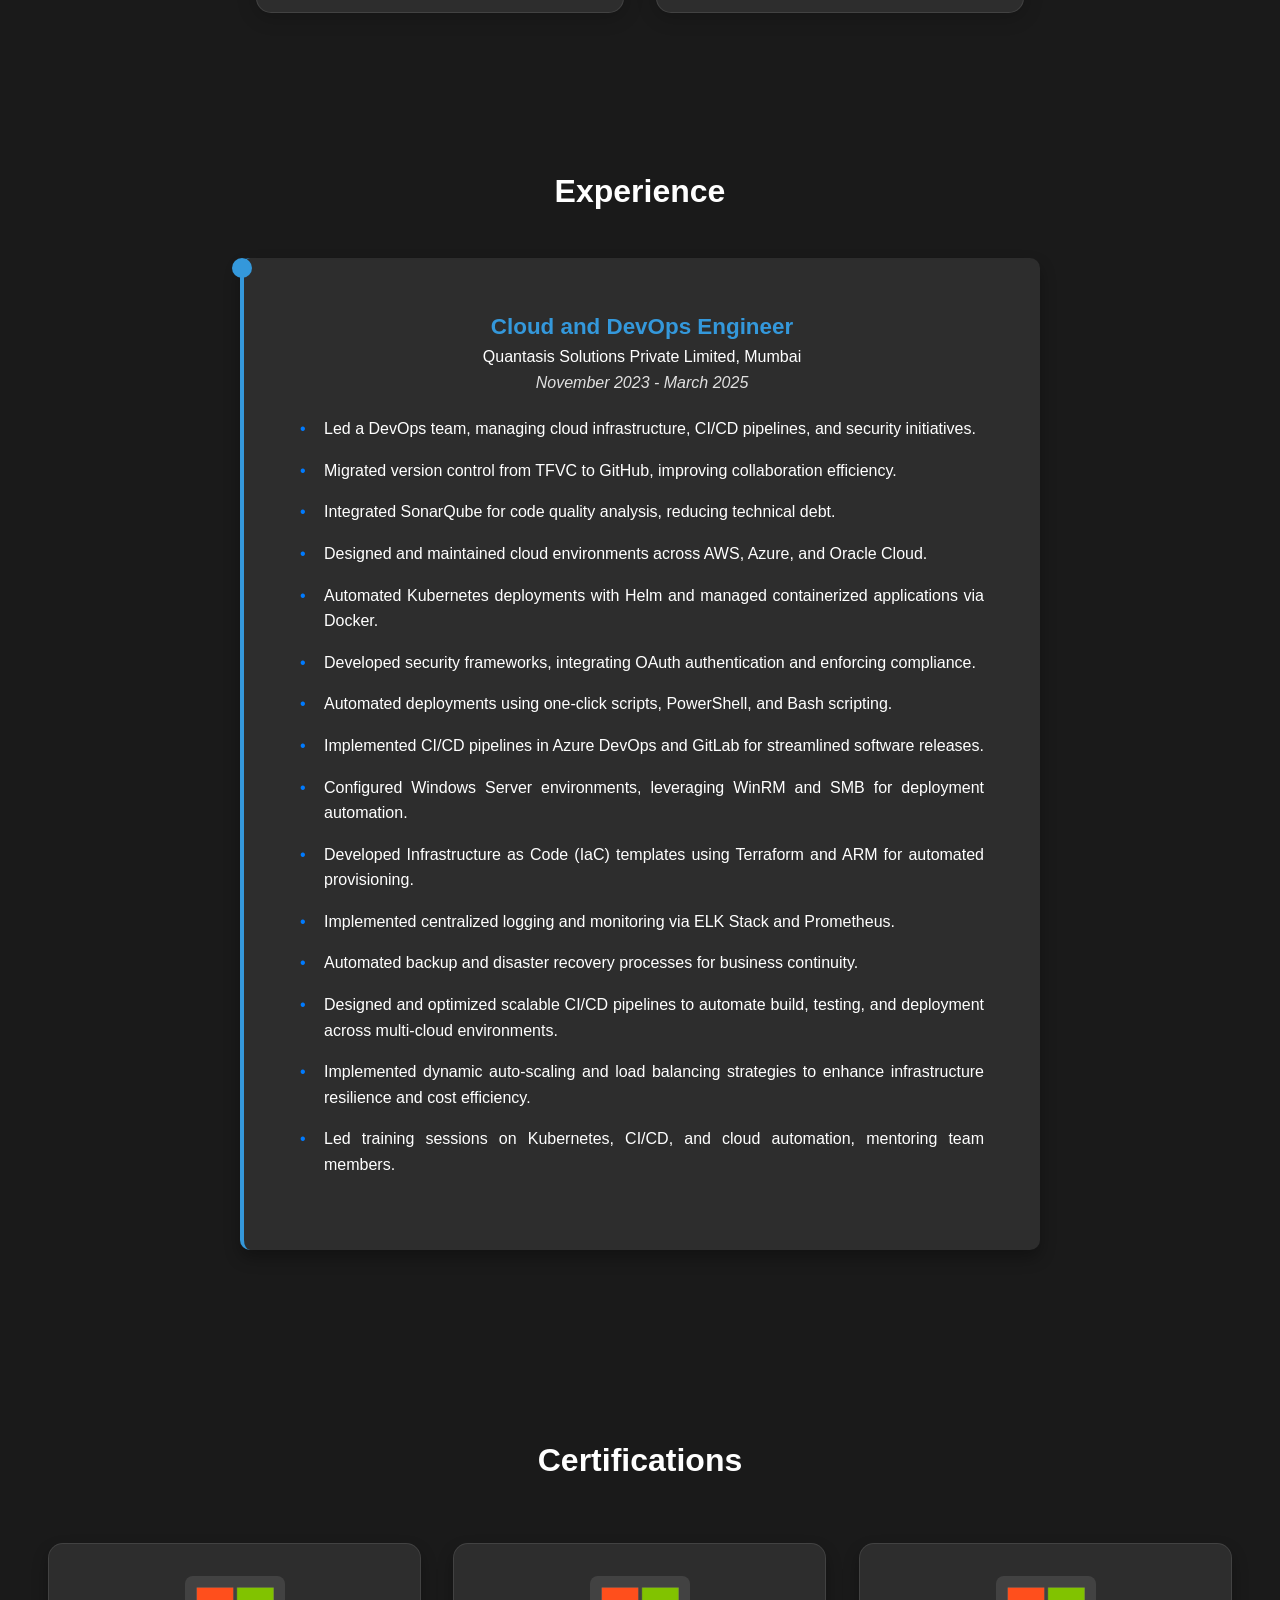
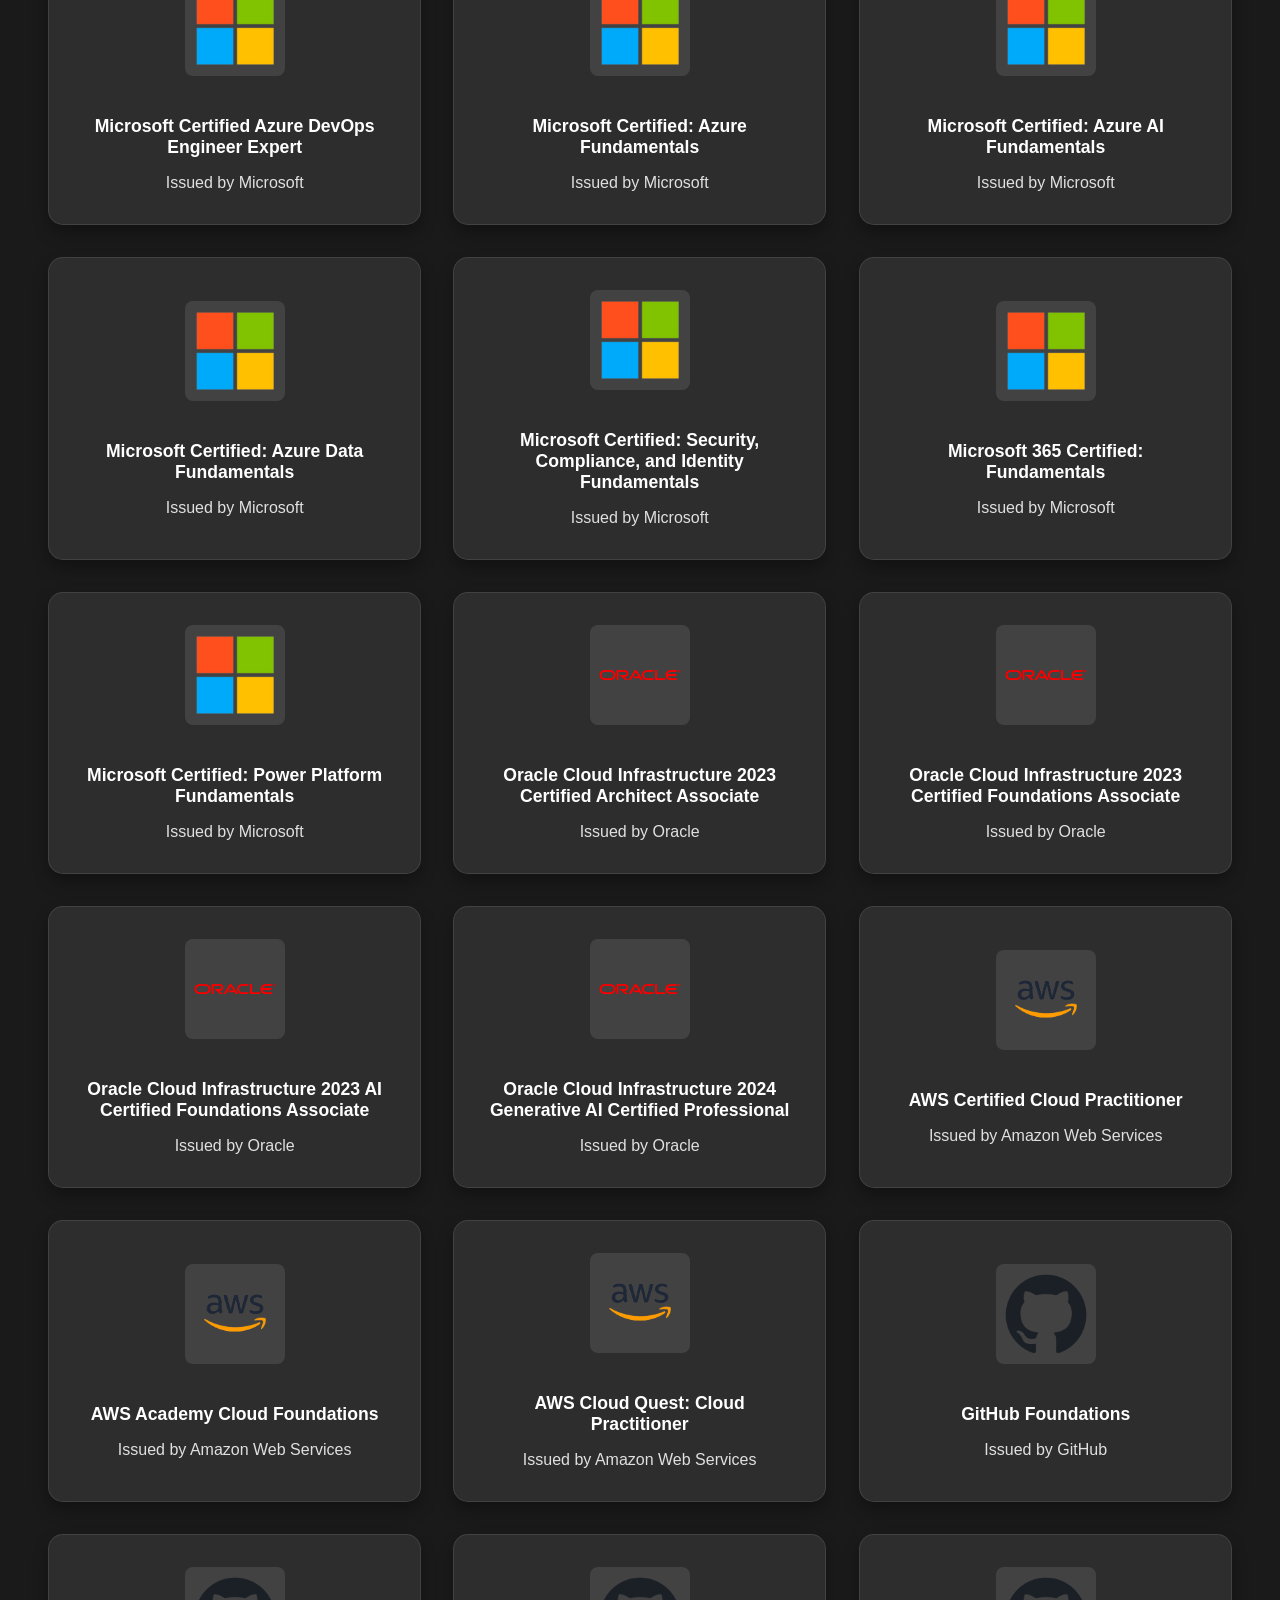
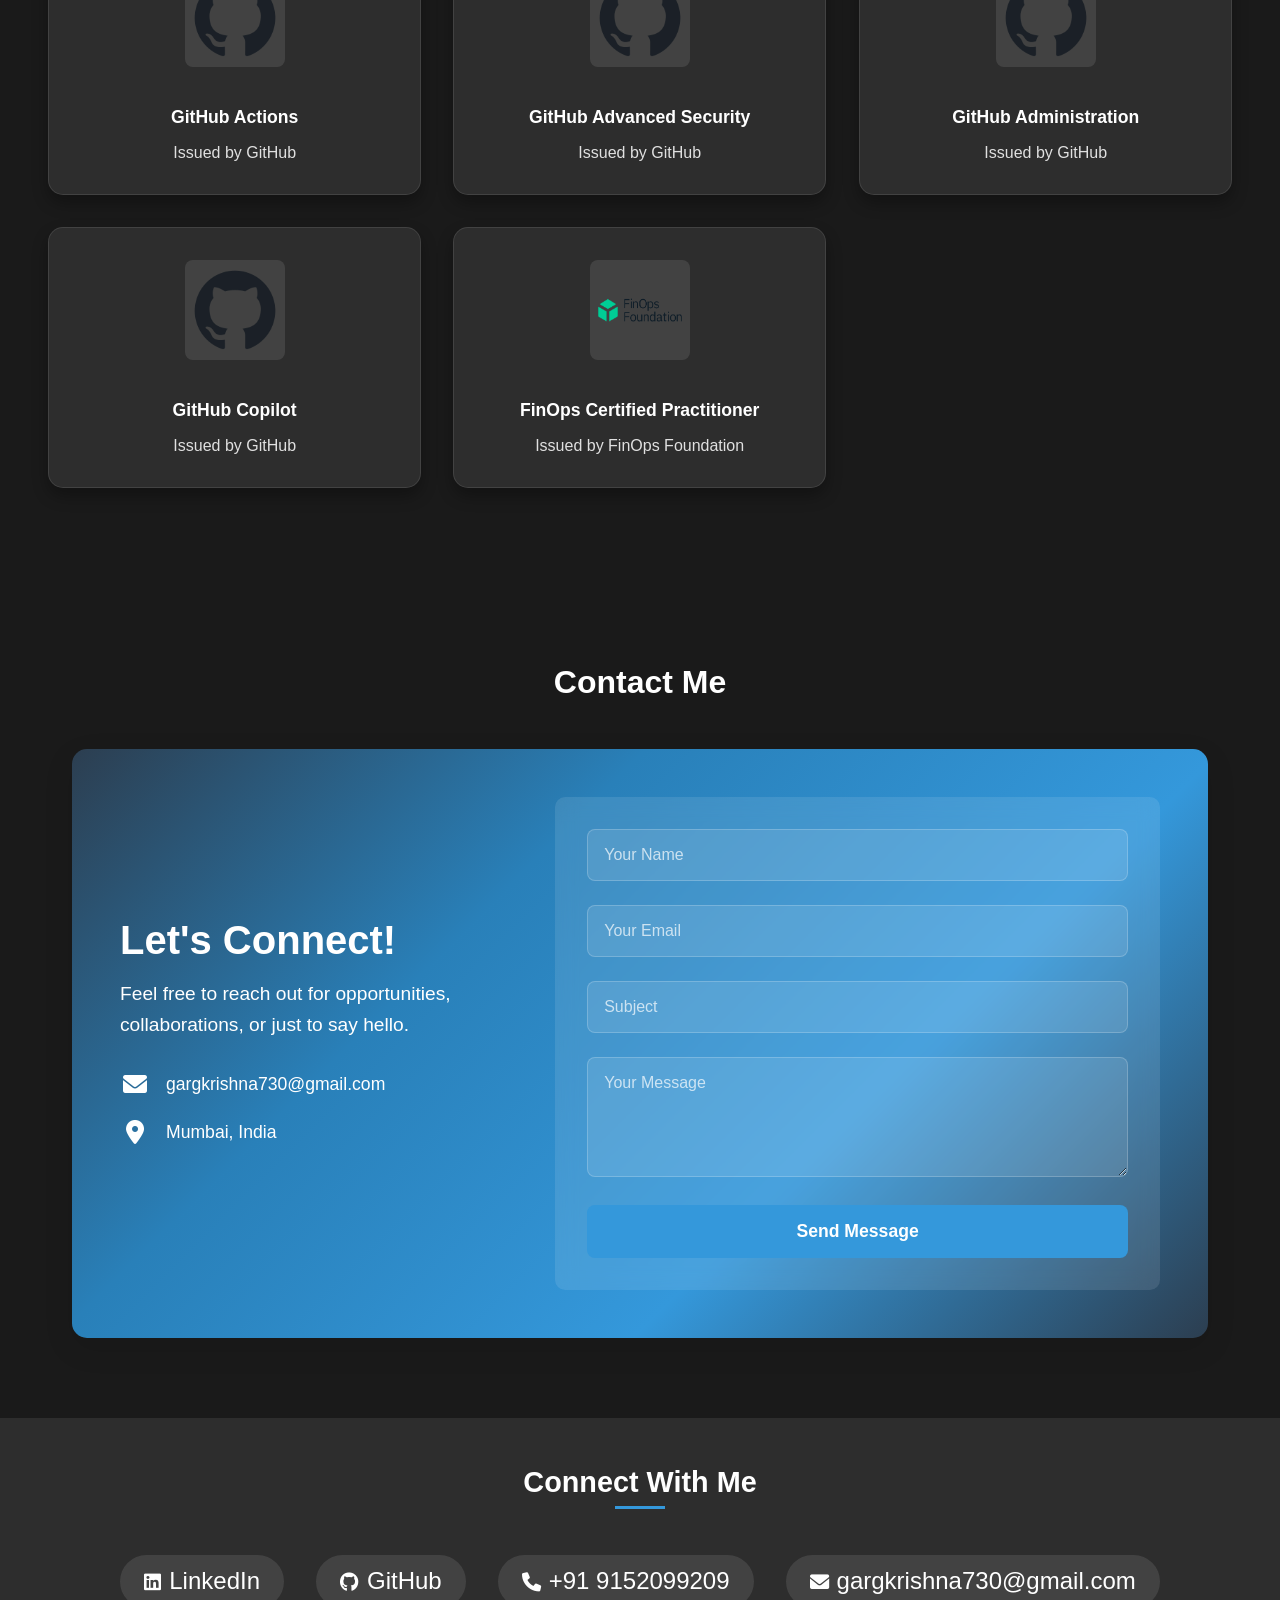
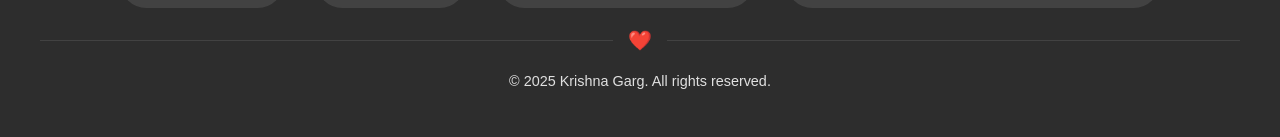
==== commit 16010e48: "adding modifications" ====
--- a/index.html
+++ b/index.html
@@ -41,6 +41,7 @@
 
     <!-- Home Section -->
     <section id="home">
+        <div class="particles-container"></div>
         <div class="home-content">
             <h1>Hi, I'm <span class="name">Krishna Garg</span></h1>
             <h2>Cloud and DevOps Engineer</h2>
--- a/styles.css
+++ b/styles.css
@@ -2882,4 +2882,94 @@
     0% { transform: scale(1); }
     50% { transform: scale(1.05); }
     100% { transform: scale(1); }
+}
+
+/* Particle Background Effect */
+.particles-container {
+    position: absolute;
+    top: 0;
+    left: 0;
+    width: 100%;
+    height: 100%;
+    overflow: hidden;
+    z-index: 0;
+    pointer-events: none;
+}
+
+.particle {
+    position: absolute;
+    width: 4px;
+    height: 4px;
+    background: var(--main-color);
+    border-radius: 50%;
+    animation: float-up linear infinite;
+    opacity: 0.5;
+}
+
+@keyframes float-up {
+    0% {
+        transform: translateY(100vh) scale(0);
+        opacity: 0;
+    }
+    20% {
+        opacity: 0.5;
+    }
+    80% {
+        opacity: 0.5;
+    }
+    100% {
+        transform: translateY(-20vh) scale(1);
+        opacity: 0;
+    }
+}
+
+/* Scroll Progress Bar */
+.scroll-progress {
+    position: fixed;
+    top: 0;
+    left: 0;
+    width: 100%;
+    height: 3px;
+    background: var(--main-color);
+    transform-origin: left;
+    transform: scaleX(0);
+    z-index: 1000;
+}
+
+/* Enhanced Home Section */
+.home {
+    position: relative;
+}
+
+.home-content {
+    position: relative;
+    z-index: 1;
+    background: rgba(0, 0, 0, 0.3);
+    padding: 2rem;
+    border-radius: 15px;
+    backdrop-filter: blur(10px);
+    box-shadow: 0 8px 32px rgba(0, 0, 0, 0.1);
+}
+
+/* Typing Effect Cursor */
+.home-content h2::after {
+    content: '|';
+    animation: blink 0.7s infinite;
+}
+
+@keyframes blink {
+    0%, 100% { opacity: 1; }
+    50% { opacity: 0; }
+}
+
+/* Enhanced Skill Categories Animation */
+.skill-category {
+    opacity: 0;
+    transform: translateY(20px);
+    transition: opacity 0.5s ease, transform 0.5s ease;
+}
+
+.skill-category.animate {
+    opacity: 1;
+    transform: translateY(0);
 }
